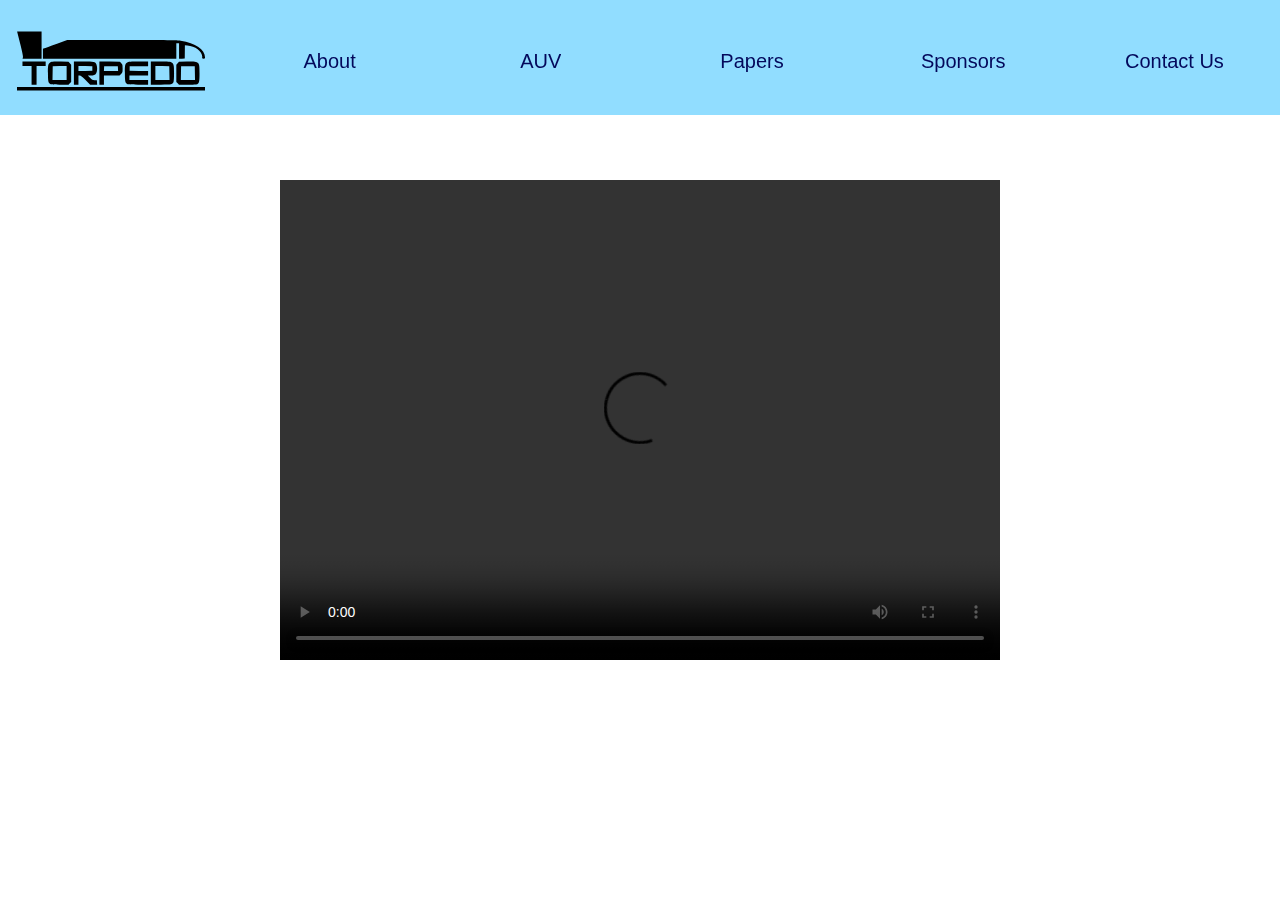
==== index.html @ 08b7a132 "change  about and Index" ====
<!DOCTYPE html>
<html>
  <head>
    <title>Index</title>
  <meta charset="utf-8">
  <meta name="viewport" content="width=device-width,initial-scale=1">
  <meta name="robots" content="index,follow">
  <meta name="generator" content="GrapesJS Studio">
  <meta property="og:title" content="Index"/>
  <link rel="icon" href="assets/16_favicon.svg"/>
  <link rel="stylesheet" href="./style.css">
  </head>
  <body id="ipe282" __nc=""><div class="gjs-grid-row" id="iodlis"><div class="gjs-grid-column" id="i6haic"><a href="./index.html" id="it5836" class="gjs-link-box"><img src="assets/logo_40px.svg" id="ipqhgh"/></a></div><div class="gjs-grid-column" id="imoyvg"><a href="" id="id1r0j" title="" class="gjs-link-box"><div id="iwjbx5">About</div></a></div><div class="gjs-grid-column" id="i0iiit"><a href="./auv.html" id="i99qyt" class="gjs-link-box"><div id="ipaa82">AUV</div></a></div><div class="gjs-grid-column" id="ifxx0d"><a href="./papers.html" class="gjs-link-box" id="i9inq2"><div id="i8zgj1">Papers</div></a></div><div class="gjs-grid-column" id="irrdm8"><a href="./sponsors.html" class="gjs-link-box" id="iqd61f"><div id="i5pr51">Sponsors</div></a></div><div class="gjs-grid-column" id="itcg8p"><a href="./contact-us.html" class="gjs-link-box" id="iwo6t9"><div id="i5ofdf">Contact Us</div></a></div></div><section class="gjs-section" id="id15qf"><div class="gjs-container" id="iqvbf6"><div class="gjs-grid-row" id="inlos2"><div class="gjs-grid-column"></div><div class="gjs-grid-column"><video allowfullscreen="allowfullscreen" id="i9uwoy" src="img/TORPEDO VIDEO 3.mp4" controls></video></div><div class="gjs-grid-column"></div></div></div></section></body>
</html>
---- style.css ----
* { box-sizing: border-box; } body {margin: 0;}.text-content{line-height:20px;}.text-main-content{line-height:30px;font-size:1.2rem;}.gjs-grid-column.feature-item{padding-top:15px;padding-right:15px;padding-bottom:15px;padding-left:15px;display:flex;flex-direction:column;gap:15px;min-width:30%;}.gjs-grid-column.testimonial-item{padding-top:15px;padding-right:15px;padding-bottom:15px;padding-left:15px;display:flex;flex-direction:column;gap:15px;min-width:45%;background-color:rgba(247, 247, 247, 0.23);border-top-left-radius:5px;border-top-right-radius:5px;border-bottom-right-radius:5px;border-bottom-left-radius:5px;align-items:flex-start;border-top-width:1px;border-right-width:1px;border-bottom-width:1px;border-left-width:1px;border-top-style:solid;border-right-style:solid;border-bottom-style:solid;border-left-style:solid;border-top-color:rgba(0, 0, 0, 0.06);border-right-color:rgba(0, 0, 0, 0.06);border-bottom-color:rgba(0, 0, 0, 0.06);border-left-color:rgba(0, 0, 0, 0.06);}.gjs-button{vertical-align:top;max-width:100%;display:inline-block;text-decoration:none;color:white;padding-right:15px;padding-bottom:10px;padding-left:15px;background-color:rgb(36, 99, 235);border-top-left-radius:5px;border-top-right-radius:5px;border-bottom-right-radius:5px;border-bottom-left-radius:5px;padding-top:10px;font-size:1.1rem;text-align:center;}.gjs-text-blue{color:rgb(36, 99, 235);}.gjs-link:hover{color:rgb(36, 99, 235);text-decoration:underline;}.gjs-icon.gjs-feature-icon{padding-top:10px;padding-right:10px;padding-bottom:10px;padding-left:10px;background-color:rgb(36, 99, 235);color:white;border-top-left-radius:10px;border-top-right-radius:10px;border-bottom-right-radius:10px;border-bottom-left-radius:10px;}.gjs-grid-column{flex:1 1 0%;padding:5px 0;}.gjs-grid-row{display:flex;justify-content:flex-start;align-items:stretch;flex-direction:row;min-height:auto;padding:10px 0;}#iwhbf{padding-top:0px;padding-right:0px;padding-bottom:2px;padding-left:0px;margin-top:0px;margin-right:0px;margin-bottom:5px;margin-left:0px;min-height:10px;}#igmvk{flex-basis:1%;padding-top:5px;padding-bottom:0px;margin-top:0px;margin-right:9px;margin-bottom:0px;margin-left:0px;padding-right:0px;padding-left:5px;}#ieeb7{padding-top:5px;padding-right:5px;padding-bottom:0px;padding-left:5px;flex-basis:1%;margin-top:0px;margin-right:0px;margin-bottom:0px;margin-left:0px;}#i3h0k{margin-top:6px;margin-right:0px;margin-bottom:0px;margin-left:0px;padding-top:2px;padding-right:0px;padding-bottom:2px;padding-left:0px;}#isrgq{padding-top:0px;padding-right:0px;padding-bottom:0px;padding-left:0px;margin-top:0px;margin-right:48px;margin-bottom:0px;margin-left:6px;}.gjs-link-box{color:inherit;display:inline-block;vertical-align:top;padding:10px;max-width:100%;text-decoration:none;}#i4rtt{display:block;max-height:100px;}#in8xi{display:block;}#idbat{padding-top:5px;padding-right:5px;padding-bottom:5px;padding-left:5px;flex-basis:1%;}#i27jw{display:block;}#it5t9{padding-top:5px;padding-right:5px;padding-bottom:5px;padding-left:5px;flex-basis:1%;}#ixjac{display:block;}#ik437{padding-top:10px;padding-right:10px;padding-bottom:10px;padding-left:10px;flex-basis:1%;}#id767{display:block;}#iae6f{padding-top:5px;padding-right:5px;padding-bottom:5px;padding-left:5px;flex-basis:1%;}#iruat{color:black;width:225px;height:48px;}#iznuw{padding:10px;font-family:Arial Black, Gadget, sans-serif;text-align:center;}#i8lxh{padding:10px;font-family:Arial Black, Gadget, sans-serif;text-align:center;}#iain5{padding:10px;font-family:Arial Black, Gadget, sans-serif;text-align:center;}#iz2bn{padding:10px;font-family:Arial Black, Gadget, sans-serif;text-align:center;}#i0zg4{padding:10px;font-family:Arial Black, Gadget, sans-serif;text-align:center;}#ip32n{width:1506px;min-height:13px;}#in767{flex-basis:1%;}#iyghq{background-image:url('https://source.unsplash.com/random/200x200/?profile,person,business');background-size:contain;background-position:center center;background-attachment:scroll;background-repeat:no-repeat;margin-top:0px;margin-right:112px;margin-bottom:0px;margin-left:0px;height:625px;padding-top:6px;padding-right:1500px;padding-bottom:0px;padding-left:0px;width:100px;}#it4ka{min-height:240px;}#im2tt{display:block;max-height:100px;}#i9a5j{font-weight:500;width:188px;height:62px;}#ibn4o{padding-top:15px;padding-right:17px;padding-bottom:14px;padding-left:15px;margin-top:0px;margin-right:0px;margin-bottom:0px;margin-left:0px;}#i0vfi{flex-basis:1%;padding-top:5px;padding-right:0px;padding-bottom:5px;padding-left:0px;margin-top:0px;margin-right:0px;margin-bottom:0px;margin-left:0px;text-align:center;}#im9el{font-family:Arial Black, Gadget, sans-serif;font-weight:500;font-size:20px;}#ihwk8{font-family:Arial Black, Gadget, sans-serif;text-align:center;padding-top:30px;padding-right:0px;padding-bottom:0px;padding-left:0px;background-color:rgba(0, 3, 88, 0.98);background-clip:text;-webkit-background-clip:text;-webkit-text-fill-color:transparent;}#ifjzl{text-align:center;font-family:Arial Black, Gadget, sans-serif;font-weight:500;font-size:20px;-webkit-background-clip:text;-webkit-text-fill-color:transparent;background-clip:text;background-color:rgba(0, 3, 88, 0.98);}#ie4yw{font-family:Arial Black, Gadget, sans-serif;text-align:center;}#idskt{text-align:center;padding-top:30px;padding-right:0px;padding-bottom:5px;padding-left:0px;}#ie0o8{text-align:center;font-family:Arial Black, Gadget, sans-serif;font-weight:500;font-size:20px;background-color:rgba(0, 3, 88, 0.98);-webkit-background-clip:text;-webkit-text-fill-color:transparent;background-clip:text;}#icqwk{font-family:Arial Black, Gadget, sans-serif;}#ib5lb{text-align:center;padding-top:30px;padding-right:0px;padding-bottom:5px;padding-left:0px;}#iqpqr{font-family:Arial Black, Gadget, sans-serif;font-weight:500;background-color:rgba(0, 3, 88, 0.98);-webkit-background-clip:text;-webkit-text-fill-color:transparent;background-clip:text;}#i9cta{text-align:center;font-family:Arial Black, Gadget, sans-serif;font-size:20px;}#ib0bb{text-align:center;padding-top:30px;padding-right:0px;padding-bottom:5px;padding-left:0px;}#ibvnj{font-weight:500;font-family:Arial Black, Gadget, sans-serif;font-size:20px;}#iawrz{font-family:Arial Black, Gadget, sans-serif;text-align:center;background-color:rgba(0, 3, 88, 0.98);-webkit-background-clip:text;-webkit-text-fill-color:transparent;background-clip:text;}#i21hz{text-align:center;padding-top:30px;padding-right:0px;padding-bottom:5px;padding-left:0px;}#iqy3x{min-height:10px;padding-top:10px;padding-right:0px;padding-bottom:0px;padding-left:0px;background-color:rgba(0, 176, 255, 0.43);}#izvnf{flex-basis:21%;padding-top:0px;padding-right:0px;padding-bottom:5px;padding-left:0px;margin-top:0px;margin-right:0px;margin-bottom:0px;margin-left:0px;}#ifywl{background-color:rgba(145, 190, 255, 0.53);min-height:10px;margin-top:0px;margin-right:0px;margin-bottom:0px;margin-left:0px;}#i3qb77{font-weight:500;width:188px;height:62px;}#iimtcn{padding-top:15px;padding-right:17px;padding-bottom:14px;padding-left:15px;margin-top:0px;margin-right:0px;margin-bottom:0px;margin-left:0px;}#iv4ol9{flex-basis:1%;padding-top:5px;padding-right:0px;padding-bottom:5px;padding-left:0px;margin-top:0px;margin-right:0px;margin-bottom:0px;margin-left:0px;}#iumuwd{font-family:Arial Black, Gadget, sans-serif;font-weight:500;font-size:20px;}#ihgbzf{font-family:Arial Black, Gadget, sans-serif;text-align:center;padding-top:30px;padding-right:0px;padding-bottom:0px;padding-left:0px;background-color:rgba(0, 3, 88, 0.98);background-clip:text;-webkit-background-clip:text;-webkit-text-fill-color:transparent;}#iraffi{text-align:center;font-family:Arial Black, Gadget, sans-serif;font-weight:500;font-size:20px;-webkit-background-clip:text;-webkit-text-fill-color:transparent;background-clip:text;background-color:rgba(0, 3, 88, 0.98);}#ichehe{font-family:Arial Black, Gadget, sans-serif;text-align:center;}#iby5ot{text-align:center;padding-top:30px;padding-right:0px;padding-bottom:5px;padding-left:0px;}#ihzs13{text-align:center;font-family:Arial Black, Gadget, sans-serif;font-weight:500;font-size:20px;background-color:rgba(0, 3, 88, 0.98);-webkit-background-clip:text;-webkit-text-fill-color:transparent;background-clip:text;}#ib7xo4{font-family:Arial Black, Gadget, sans-serif;}#i4h5cc{text-align:center;padding-top:30px;padding-right:0px;padding-bottom:5px;padding-left:0px;}#ij33o8{font-family:Arial Black, Gadget, sans-serif;font-weight:500;background-color:rgba(0, 3, 88, 0.98);-webkit-background-clip:text;-webkit-text-fill-color:transparent;background-clip:text;}#iygnpg{text-align:center;font-family:Arial Black, Gadget, sans-serif;font-size:20px;}#iqz8if{text-align:center;padding-top:30px;padding-right:0px;padding-bottom:5px;padding-left:0px;}#ismyum{font-weight:500;font-family:Arial Black, Gadget, sans-serif;font-size:20px;}#i4j3of{font-family:Arial Black, Gadget, sans-serif;text-align:center;background-color:rgba(0, 3, 88, 0.98);-webkit-background-clip:text;-webkit-text-fill-color:transparent;background-clip:text;}#itd46f{text-align:center;padding-top:30px;padding-right:0px;padding-bottom:5px;padding-left:0px;}#id0ral{min-height:10px;padding-top:10px;padding-right:0px;padding-bottom:0px;padding-left:0px;background-color:rgba(0, 176, 255, 0.43);}#i0lxij{flex-basis:21%;padding-top:0px;padding-right:0px;padding-bottom:5px;padding-left:0px;margin-top:0px;margin-right:0px;margin-bottom:0px;margin-left:0px;}#iwx0tf{background-color:rgba(145, 190, 255, 0.53);min-height:118px;padding-top:10px;padding-right:0px;padding-bottom:360px;padding-left:0px;}#i3s1gi{font-weight:500;width:188px;height:62px;}#i7ltwj{padding-top:15px;padding-right:17px;padding-bottom:14px;padding-left:15px;margin-top:0px;margin-right:0px;margin-bottom:0px;margin-left:0px;}#igknfz{flex-basis:1%;padding-top:5px;padding-right:0px;padding-bottom:5px;padding-left:0px;margin-top:0px;margin-right:0px;margin-bottom:0px;margin-left:0px;}#is9f4n{font-family:Arial Black, Gadget, sans-serif;font-weight:500;font-size:20px;}#i6qtjf{font-family:Arial Black, Gadget, sans-serif;text-align:center;padding-top:30px;padding-right:0px;padding-bottom:0px;padding-left:0px;background-color:rgba(0, 3, 88, 0.98);background-clip:text;-webkit-background-clip:text;-webkit-text-fill-color:transparent;}#itlkm9{text-align:center;font-family:Arial Black, Gadget, sans-serif;font-weight:500;font-size:20px;-webkit-background-clip:text;-webkit-text-fill-color:transparent;background-clip:text;background-color:rgba(0, 3, 88, 0.98);}#ixr2hw{font-family:Arial Black, Gadget, sans-serif;text-align:center;}#itn9ls{text-align:center;padding-top:30px;padding-right:0px;padding-bottom:5px;padding-left:0px;}#ikrkj1{text-align:center;font-family:Arial Black, Gadget, sans-serif;font-weight:500;font-size:20px;background-color:rgba(0, 3, 88, 0.98);-webkit-background-clip:text;-webkit-text-fill-color:transparent;background-clip:text;}#ijgz0f{font-family:Arial Black, Gadget, sans-serif;}#iqz9n3{text-align:center;padding-top:30px;padding-right:0px;padding-bottom:5px;padding-left:0px;}#iw1tkl{font-family:Arial Black, Gadget, sans-serif;font-weight:500;background-color:rgba(0, 3, 88, 0.98);-webkit-background-clip:text;-webkit-text-fill-color:transparent;background-clip:text;}#iokqn1{text-align:center;font-family:Arial Black, Gadget, sans-serif;font-size:20px;}#i1j7g5{text-align:center;padding-top:30px;padding-right:0px;padding-bottom:5px;padding-left:0px;}#i6p87i{font-weight:500;font-family:Arial Black, Gadget, sans-serif;font-size:20px;}#i3vvcx{font-family:Arial Black, Gadget, sans-serif;text-align:center;background-color:rgba(0, 3, 88, 0.98);-webkit-background-clip:text;-webkit-text-fill-color:transparent;background-clip:text;}#ikmkxu{text-align:center;padding-top:30px;padding-right:0px;padding-bottom:5px;padding-left:0px;}#igjil9{min-height:10px;padding-top:10px;padding-right:0px;padding-bottom:0px;padding-left:0px;background-color:rgba(0, 176, 255, 0.43);}#i64nlc{flex-basis:21%;padding-top:0px;padding-right:0px;padding-bottom:5px;padding-left:0px;margin-top:0px;margin-right:0px;margin-bottom:0px;margin-left:0px;}#ifnw34{background-color:rgba(145, 190, 255, 0.53);padding-top:10px;padding-right:0px;padding-bottom:395px;padding-left:0px;}#iltfaa{font-weight:500;width:188px;height:62px;}#iapy1o{padding-top:15px;padding-right:17px;padding-bottom:14px;padding-left:15px;margin-top:0px;margin-right:0px;margin-bottom:0px;margin-left:0px;}#iyrap4{flex-basis:1%;padding-top:5px;padding-right:0px;padding-bottom:5px;padding-left:0px;margin-top:0px;margin-right:0px;margin-bottom:0px;margin-left:0px;}#iwkihk{font-family:Arial Black, Gadget, sans-serif;font-weight:500;font-size:20px;}#it64q9{font-family:Arial Black, Gadget, sans-serif;text-align:center;padding-top:30px;padding-right:0px;padding-bottom:0px;padding-left:0px;background-color:rgba(0, 3, 88, 0.98);background-clip:text;-webkit-background-clip:text;-webkit-text-fill-color:transparent;}#igbliz{text-align:center;font-family:Arial Black, Gadget, sans-serif;font-weight:500;font-size:20px;-webkit-background-clip:text;-webkit-text-fill-color:transparent;background-clip:text;background-color:rgba(0, 3, 88, 0.98);}#ilovka{font-family:Arial Black, Gadget, sans-serif;text-align:center;}#if52md{text-align:center;padding-top:30px;padding-right:0px;padding-bottom:5px;padding-left:0px;}#isntle{text-align:center;font-family:Arial Black, Gadget, sans-serif;font-weight:500;font-size:20px;background-color:rgba(0, 3, 88, 0.98);-webkit-background-clip:text;-webkit-text-fill-color:transparent;background-clip:text;}#igd8ld{font-family:Arial Black, Gadget, sans-serif;}#i79isi{text-align:center;padding-top:30px;padding-right:0px;padding-bottom:5px;padding-left:0px;}#izh5i1{font-family:Arial Black, Gadget, sans-serif;font-weight:500;background-color:rgba(0, 3, 88, 0.98);-webkit-background-clip:text;-webkit-text-fill-color:transparent;background-clip:text;}#i12z3a{text-align:center;font-family:Arial Black, Gadget, sans-serif;font-size:20px;}#izd3t1{text-align:center;padding-top:30px;padding-right:0px;padding-bottom:5px;padding-left:0px;}#ilncmk{font-weight:500;font-family:Arial Black, Gadget, sans-serif;font-size:20px;}#i75rny{font-family:Arial Black, Gadget, sans-serif;text-align:center;background-color:rgba(0, 3, 88, 0.98);-webkit-background-clip:text;-webkit-text-fill-color:transparent;background-clip:text;}#imlmmj{text-align:center;padding-top:30px;padding-right:0px;padding-bottom:5px;padding-left:0px;}#i82joq{min-height:10px;padding-top:10px;padding-right:0px;padding-bottom:0px;padding-left:0px;background-color:rgba(0, 176, 255, 0.43);}#i2kdn7{flex-basis:21%;padding-top:0px;padding-right:0px;padding-bottom:5px;padding-left:0px;margin-top:0px;margin-right:0px;margin-bottom:0px;margin-left:0px;}#ipxzbx{background-color:rgba(145, 190, 255, 0.53);}.gjs-heading{margin:0;}#in908i{font-family:Arial Black, Gadget, sans-serif;font-size:40px;text-align:center;}#ipc092{font-family:Arial Black, Gadget, sans-serif;font-size:40px;}#irh03m{font-family:Arial Black, Gadget, sans-serif;font-size:40px;}#ity00l{font-family:Arial Black, Gadget, sans-serif;font-size:40px;}#if0mdl{padding:10px;font-family:Arial Black, Gadget, sans-serif;font-size:30px;text-align:center;}#ifdr42{flex-basis:99%;flex-grow:0;}#ib0dih{min-height:61px;padding-top:10px;padding-right:0px;padding-bottom:66px;padding-left:0px;}#imc6cg{flex-basis:99%;flex-grow:0;}#i1rlf8{min-height:61px;padding-top:10px;padding-right:0px;padding-bottom:66px;padding-left:0px;}#i0whl4{padding:10px;font-family:Arial Black, Gadget, sans-serif;font-size:30px;text-align:center;}.gjs-container{width:90%;margin:0 auto;max-width:1200px;}.gjs-section{display:flex;padding:50px 0;}#ig49cp{padding-top:50px;padding-right:0px;padding-bottom:50px;padding-left:0px;}#izar8u{min-height:387px;}#iw5ub7{line-height:1.38;margin-top:36px;margin-bottom:0px;margin-right:0px;margin-left:0px;}#icswg6{font-size:20px;font-family:Arial, sans-serif;background-color:transparent;font-variant-numeric:normal;font-variant-east-asian:normal;font-variant-alternates:normal;font-variant-position:normal;font-variant-emoji:normal;vertical-align:baseline;white-space-collapse:preserve;margin-top:0px;margin-right:0px;margin-bottom:0px;margin-left:0px;padding-top:0px;padding-right:0px;padding-bottom:0px;padding-left:0px;}#i7jkmj{min-height:18px;padding-top:0px;padding-right:0px;padding-bottom:10px;padding-left:0px;}#i9cbgg{padding-top:0px;padding-right:0px;padding-bottom:16px;padding-left:0px;margin-top:0px;margin-right:0px;margin-bottom:24px;margin-left:0px;}#idrs0u{min-height:10px;}#ipqhgh{font-weight:500;width:188px;height:62px;}#it5836{padding-top:15px;padding-right:17px;padding-bottom:14px;padding-left:15px;margin-top:0px;margin-right:0px;margin-bottom:0px;margin-left:0px;}#i6haic{flex-basis:1%;padding-top:5px;padding-right:0px;padding-bottom:5px;padding-left:0px;margin-top:0px;margin-right:0px;margin-bottom:0px;margin-left:0px;text-align:center;}#iwjbx5{font-family:Arial Black, Gadget, sans-serif;font-weight:500;font-size:20px;}#imoyvg{font-family:Arial Black, Gadget, sans-serif;text-align:center;padding-top:30px;padding-right:0px;padding-bottom:0px;padding-left:0px;background-color:rgba(0, 3, 88, 0.98);background-clip:text;-webkit-background-clip:text;-webkit-text-fill-color:transparent;}#ipaa82{text-align:center;font-family:Arial Black, Gadget, sans-serif;font-weight:500;font-size:20px;-webkit-background-clip:text;-webkit-text-fill-color:transparent;background-clip:text;background-color:rgba(0, 3, 88, 0.98);}#i99qyt{font-family:Arial Black, Gadget, sans-serif;text-align:center;}#i0iiit{text-align:center;padding-top:30px;padding-right:0px;padding-bottom:5px;padding-left:0px;}#i8zgj1{text-align:center;font-family:Arial Black, Gadget, sans-serif;font-weight:500;font-size:20px;background-color:rgba(0, 3, 88, 0.98);-webkit-background-clip:text;-webkit-text-fill-color:transparent;background-clip:text;}#i9inq2{font-family:Arial Black, Gadget, sans-serif;}#ifxx0d{text-align:center;padding-top:30px;padding-right:0px;padding-bottom:5px;padding-left:0px;}#i5pr51{font-family:Arial Black, Gadget, sans-serif;font-weight:500;background-color:rgba(0, 3, 88, 0.98);-webkit-background-clip:text;-webkit-text-fill-color:transparent;background-clip:text;}#iqd61f{text-align:center;font-family:Arial Black, Gadget, sans-serif;font-size:20px;}#irrdm8{text-align:center;padding-top:30px;padding-right:0px;padding-bottom:5px;padding-left:0px;}#i5ofdf{font-weight:500;font-family:Arial Black, Gadget, sans-serif;font-size:20px;}#iwo6t9{font-family:Arial Black, Gadget, sans-serif;text-align:center;background-color:rgba(0, 3, 88, 0.98);-webkit-background-clip:text;-webkit-text-fill-color:transparent;background-clip:text;}#itcg8p{text-align:center;padding-top:30px;padding-right:0px;padding-bottom:5px;padding-left:0px;}#iodlis{min-height:10px;padding-top:10px;padding-right:0px;padding-bottom:0px;padding-left:0px;background-color:rgba(0, 176, 255, 0.43);}#id15qf{padding-top:50px;padding-right:0px;padding-bottom:74px;padding-left:0px;}#inlos2{min-height:422px;}#i9uwoy{height:480px;width:720px;}#ipai1x{font-weight:500;width:188px;height:62px;}#i01byo{padding-top:15px;padding-right:17px;padding-bottom:14px;padding-left:15px;margin-top:0px;margin-right:0px;margin-bottom:0px;margin-left:0px;}#i4ih6d{flex-basis:1%;padding-top:5px;padding-right:0px;padding-bottom:5px;padding-left:0px;margin-top:0px;margin-right:0px;margin-bottom:0px;margin-left:0px;text-align:center;}#i6kok3{font-family:Arial Black, Gadget, sans-serif;font-weight:500;font-size:20px;}#ii4g3m{font-family:Arial Black, Gadget, sans-serif;text-align:center;padding-top:30px;padding-right:0px;padding-bottom:0px;padding-left:0px;background-color:rgba(0, 3, 88, 0.98);background-clip:text;-webkit-background-clip:text;-webkit-text-fill-color:transparent;}#izzw3d{text-align:center;font-family:Arial Black, Gadget, sans-serif;font-weight:500;font-size:20px;-webkit-background-clip:text;-webkit-text-fill-color:transparent;background-clip:text;background-color:rgba(0, 3, 88, 0.98);}#iixtks{font-family:Arial Black, Gadget, sans-serif;text-align:center;}#in08un{text-align:center;padding-top:30px;padding-right:0px;padding-bottom:5px;padding-left:0px;}#i1vwmx{text-align:center;font-family:Arial Black, Gadget, sans-serif;font-weight:500;font-size:20px;background-color:rgba(0, 3, 88, 0.98);-webkit-background-clip:text;-webkit-text-fill-color:transparent;background-clip:text;}#in7xoo{font-family:Arial Black, Gadget, sans-serif;}#ig0tpt{text-align:center;padding-top:30px;padding-right:0px;padding-bottom:5px;padding-left:0px;}#itudkq{font-family:Arial Black, Gadget, sans-serif;font-weight:500;background-color:rgba(0, 3, 88, 0.98);-webkit-background-clip:text;-webkit-text-fill-color:transparent;background-clip:text;}#imocq4{text-align:center;font-family:Arial Black, Gadget, sans-serif;font-size:20px;}#ijn94d{text-align:center;padding-top:30px;padding-right:0px;padding-bottom:5px;padding-left:0px;}#ihw3ie{font-weight:500;font-family:Arial Black, Gadget, sans-serif;font-size:20px;}#il0nrk{font-family:Arial Black, Gadget, sans-serif;text-align:center;background-color:rgba(0, 3, 88, 0.98);-webkit-background-clip:text;-webkit-text-fill-color:transparent;background-clip:text;}#inptju{text-align:center;padding-top:30px;padding-right:0px;padding-bottom:5px;padding-left:0px;}#i6hvcq{min-height:10px;padding-top:10px;padding-right:0px;padding-bottom:0px;padding-left:0px;background-color:rgba(0, 176, 255, 0.43);}#i36p49{font-family:Arial Black, Gadget, sans-serif;font-size:40px;text-align:center;}#ilzedh{flex-basis:21%;padding-top:0px;padding-right:0px;padding-bottom:5px;padding-left:0px;margin-top:0px;margin-right:0px;margin-bottom:0px;margin-left:0px;}#i37jnj{background-color:rgba(145, 190, 255, 0.53);min-height:10px;margin-top:0px;margin-right:0px;margin-bottom:0px;margin-left:0px;}#i7eo08{padding-top:0px;padding-right:0px;padding-bottom:50px;padding-left:0px;}#io3ycg{min-height:403px;}.gjs-divider{height:3px;width:100%;margin:10px;background-color:rgba(0, 0, 0, 0.05);}#i4yz75{font-family:Arial Black, Gadget, sans-serif;text-align:center;font-size:30px;}#i4daor{color:black;width:656px;height:327px;}#imv11k{background-color:rgba(145, 190, 255, 0.53);}#iw7c9j{min-height:269px;}#i7qlgp{padding:10px;font-family:Arial Black, Gadget, sans-serif;font-size:20px;}#i4dq7x{line-height:1.38;margin-top:0pt;margin-bottom:0pt;}#i86a2i{font-size:11pt;font-family:Arial, sans-serif;background-color:transparent;font-weight:700;font-variant-numeric:normal;font-variant-east-asian:normal;font-variant-alternates:normal;font-variant-position:normal;font-variant-emoji:normal;vertical-align:baseline;white-space-collapse:preserve;}#iiu48l{line-height:1.38;margin-top:0pt;margin-bottom:0pt;}#i7s7dx{font-size:11pt;font-family:Arial, sans-serif;background-color:transparent;font-variant-numeric:normal;font-variant-east-asian:normal;font-variant-alternates:normal;font-variant-position:normal;font-variant-emoji:normal;vertical-align:baseline;white-space-collapse:preserve;}#iiv49h{line-height:1.38;margin-top:0pt;margin-bottom:0pt;}#ixwbdg{font-size:11pt;font-family:Arial, sans-serif;background-color:transparent;font-variant-numeric:normal;font-variant-east-asian:normal;font-variant-alternates:normal;font-variant-position:normal;font-variant-emoji:normal;vertical-align:baseline;white-space-collapse:preserve;}#inh69f{line-height:1.38;margin-top:0pt;margin-bottom:0pt;}#ickucw{font-size:11pt;font-family:Arial, sans-serif;background-color:transparent;font-variant-numeric:normal;font-variant-east-asian:normal;font-variant-alternates:normal;font-variant-position:normal;font-variant-emoji:normal;vertical-align:baseline;white-space-collapse:preserve;}#ihwmfc{line-height:1.38;margin-top:0pt;margin-bottom:0pt;}#int5nw{font-size:11pt;font-family:Arial, sans-serif;background-color:transparent;font-weight:700;font-variant-numeric:normal;font-variant-east-asian:normal;font-variant-alternates:normal;font-variant-position:normal;font-variant-emoji:normal;vertical-align:baseline;white-space-collapse:preserve;}#ivwjuy{line-height:1.38;margin-top:0pt;margin-bottom:0pt;}#iw499e{font-size:11pt;font-family:Arial, sans-serif;background-color:transparent;font-variant-numeric:normal;font-variant-east-asian:normal;font-variant-alternates:normal;font-variant-position:normal;font-variant-emoji:normal;vertical-align:baseline;white-space-collapse:preserve;}#ix618j{line-height:1.38;margin-top:0pt;margin-bottom:0pt;}#icopb6{font-size:11pt;font-family:Arial, sans-serif;background-color:transparent;font-weight:700;font-variant-numeric:normal;font-variant-east-asian:normal;font-variant-alternates:normal;font-variant-position:normal;font-variant-emoji:normal;vertical-align:baseline;white-space-collapse:preserve;}#i3gz7e{line-height:1.38;margin-top:0pt;margin-bottom:0pt;}#i62rdf{font-size:11pt;font-family:Arial, sans-serif;background-color:transparent;font-variant-numeric:normal;font-variant-east-asian:normal;font-variant-alternates:normal;font-variant-position:normal;font-variant-emoji:normal;vertical-align:baseline;white-space-collapse:preserve;}#inqnh4{line-height:1.38;margin-top:0pt;margin-bottom:0pt;}#iw0qrg{font-size:11pt;font-family:Arial, sans-serif;background-color:transparent;font-weight:700;font-variant-numeric:normal;font-variant-east-asian:normal;font-variant-alternates:normal;font-variant-position:normal;font-variant-emoji:normal;vertical-align:baseline;white-space-collapse:preserve;}#i4qlf8{line-height:1.38;margin-top:0pt;margin-bottom:0pt;}#iq3tr7{font-size:11pt;font-family:Arial, sans-serif;background-color:transparent;font-variant-numeric:normal;font-variant-east-asian:normal;font-variant-alternates:normal;font-variant-position:normal;font-variant-emoji:normal;vertical-align:baseline;white-space-collapse:preserve;}#isvrul{font-size:11pt;font-family:Arial, sans-serif;background-color:transparent;font-variant-numeric:normal;font-variant-east-asian:normal;font-variant-alternates:normal;font-variant-position:normal;font-variant-emoji:normal;vertical-align:baseline;white-space-collapse:preserve;}#i5aqqy{padding:10px;font-family:Arial Black, Gadget, sans-serif;font-size:20px;}#ixmygu{line-height:1.38;margin-top:0pt;margin-bottom:0pt;}#im0fcs{font-size:11pt;font-family:Arial, sans-serif;background-color:transparent;font-weight:700;font-variant-numeric:normal;font-variant-east-asian:normal;font-variant-alternates:normal;font-variant-position:normal;font-variant-emoji:normal;vertical-align:baseline;white-space-collapse:preserve;}#ivkqj9{line-height:1.38;margin-top:0pt;margin-bottom:0pt;}#ifcgec{font-size:11pt;font-family:Arial, sans-serif;background-color:transparent;font-variant-numeric:normal;font-variant-east-asian:normal;font-variant-alternates:normal;font-variant-position:normal;font-variant-emoji:normal;vertical-align:baseline;white-space-collapse:preserve;}#ihg6qm{line-height:1.38;margin-top:0pt;margin-bottom:0pt;}#is2n2u{font-size:11pt;font-family:Arial, sans-serif;background-color:transparent;font-variant-numeric:normal;font-variant-east-asian:normal;font-variant-alternates:normal;font-variant-position:normal;font-variant-emoji:normal;vertical-align:baseline;white-space-collapse:preserve;}#i2emth{line-height:1.38;margin-top:0pt;margin-bottom:0pt;}#ij44n2{font-size:11pt;font-family:Arial, sans-serif;background-color:transparent;font-weight:700;font-variant-numeric:normal;font-variant-east-asian:normal;font-variant-alternates:normal;font-variant-position:normal;font-variant-emoji:normal;vertical-align:baseline;white-space-collapse:preserve;}#ik6mxg{line-height:1.38;margin-top:0pt;margin-bottom:0pt;}#ic7a3h{font-size:11pt;font-family:Arial, sans-serif;background-color:transparent;font-variant-numeric:normal;font-variant-east-asian:normal;font-variant-alternates:normal;font-variant-position:normal;font-variant-emoji:normal;vertical-align:baseline;white-space-collapse:preserve;}@media (max-width: 992px){.gjs-grid-row{flex-direction:column;}#i9a5j{width:209px;height:68px;}#i0vfi{text-align:center;}#ifjzl{-webkit-background-clip:text;-webkit-text-fill-color:transparent;text-align:left;}#ipqhgh{width:209px;height:68px;}#i6haic{text-align:center;}#ipaa82{-webkit-background-clip:text;-webkit-text-fill-color:transparent;text-align:left;}#iv4ol9{text-align:center;}#igknfz{text-align:center;}#iyrap4{text-align:center;}#ipai1x{width:209px;height:68px;}#i4ih6d{text-align:center;}#izzw3d{-webkit-background-clip:text;-webkit-text-fill-color:transparent;text-align:left;}#i4daor{width:680px;height:340px;}}
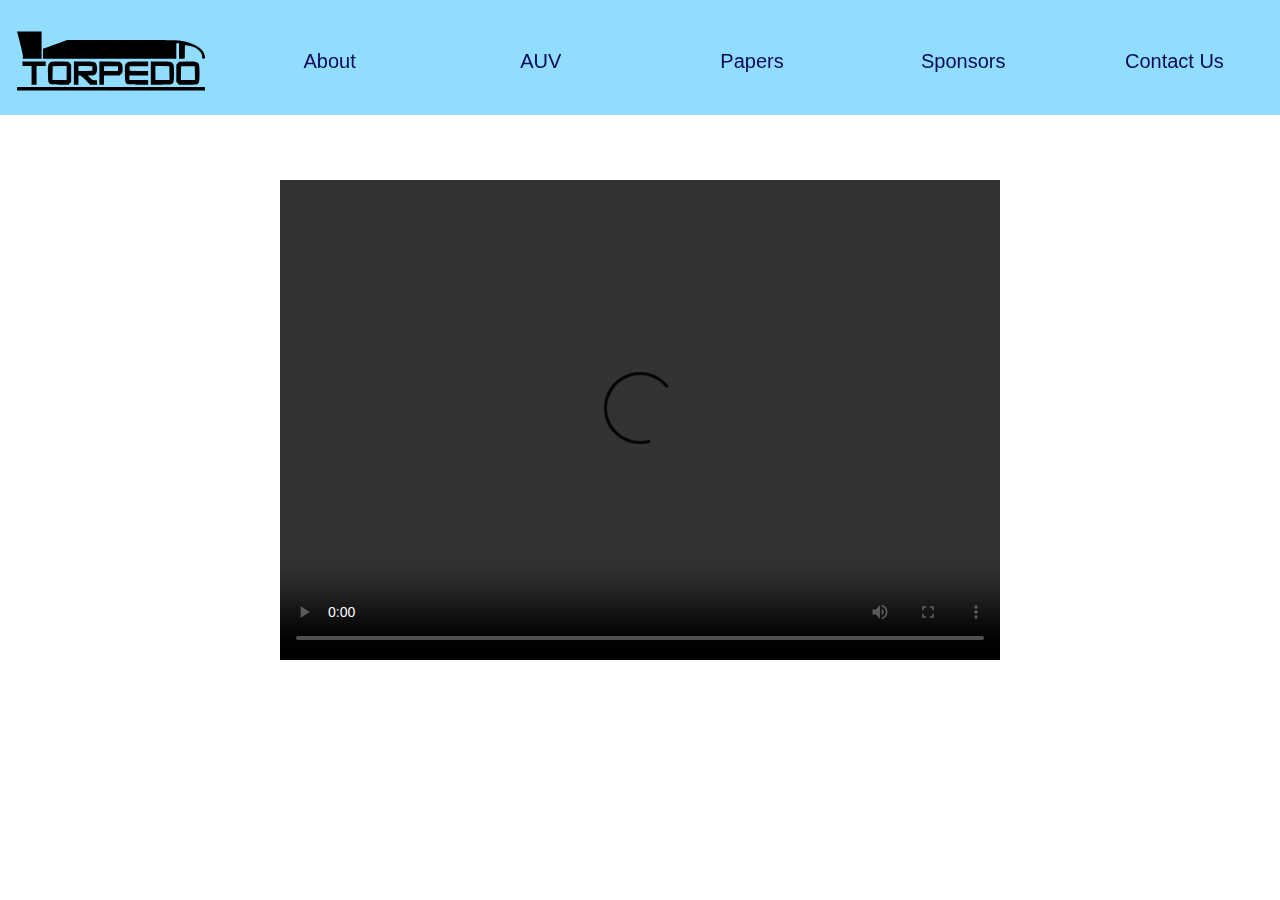
==== commit 2097cdcc: "change in index and about page" ====
--- a/index.html
+++ b/index.html
@@ -10,5 +10,5 @@
   <link rel="icon" href="assets/16_favicon.svg"/>
   <link rel="stylesheet" href="./style.css">
   </head>
-  <body id="ipe282" __nc=""><div class="gjs-grid-row" id="iodlis"><div class="gjs-grid-column" id="i6haic"><a href="./index.html" id="it5836" class="gjs-link-box"><img src="assets/logo_40px.svg" id="ipqhgh"/></a></div><div class="gjs-grid-column" id="imoyvg"><a href="" id="id1r0j" title="" class="gjs-link-box"><div id="iwjbx5">About</div></a></div><div class="gjs-grid-column" id="i0iiit"><a href="./auv.html" id="i99qyt" class="gjs-link-box"><div id="ipaa82">AUV</div></a></div><div class="gjs-grid-column" id="ifxx0d"><a href="./papers.html" class="gjs-link-box" id="i9inq2"><div id="i8zgj1">Papers</div></a></div><div class="gjs-grid-column" id="irrdm8"><a href="./sponsors.html" class="gjs-link-box" id="iqd61f"><div id="i5pr51">Sponsors</div></a></div><div class="gjs-grid-column" id="itcg8p"><a href="./contact-us.html" class="gjs-link-box" id="iwo6t9"><div id="i5ofdf">Contact Us</div></a></div></div><section class="gjs-section" id="id15qf"><div class="gjs-container" id="iqvbf6"><div class="gjs-grid-row" id="inlos2"><div class="gjs-grid-column"></div><div class="gjs-grid-column"><video allowfullscreen="allowfullscreen" id="i9uwoy" src="img/TORPEDO VIDEO 3.mp4" controls></video></div><div class="gjs-grid-column"></div></div></div></section></body>
+  <body id="ipe282" __nc=""><div class="gjs-grid-row" id="iodlis"><div class="gjs-grid-column" id="i6haic"><a href="./index.html" id="it5836" class="gjs-link-box"><img src="assets/logo_40px.svg" id="ipqhgh"/></a></div><div class="gjs-grid-column" id="imoyvg"><a href="./index.html" id="id1r0j" title="" class="gjs-link-box"><div id="iwjbx5">About</div></a></div><div class="gjs-grid-column" id="i0iiit"><a href="./auv.html" id="i99qyt" class="gjs-link-box"><div id="ipaa82">AUV</div></a></div><div class="gjs-grid-column" id="ifxx0d"><a href="./papers.html" class="gjs-link-box" id="i9inq2"><div id="i8zgj1">Papers</div></a></div><div class="gjs-grid-column" id="irrdm8"><a href="./sponsors.html" class="gjs-link-box" id="iqd61f"><div id="i5pr51">Sponsors</div></a></div><div class="gjs-grid-column" id="itcg8p"><a href="./contact-us.html" class="gjs-link-box" id="iwo6t9"><div id="i5ofdf">Contact Us</div></a></div></div><section class="gjs-section" id="id15qf"><div class="gjs-container" id="iqvbf6"><div class="gjs-grid-row" id="inlos2"><div class="gjs-grid-column"></div><div class="gjs-grid-column"><video allowfullscreen="allowfullscreen" id="i9uwoy" src="img/TORPEDO VIDEO 3.mp4" controls></video></div><div class="gjs-grid-column"></div></div></div></section></body>
 </html>
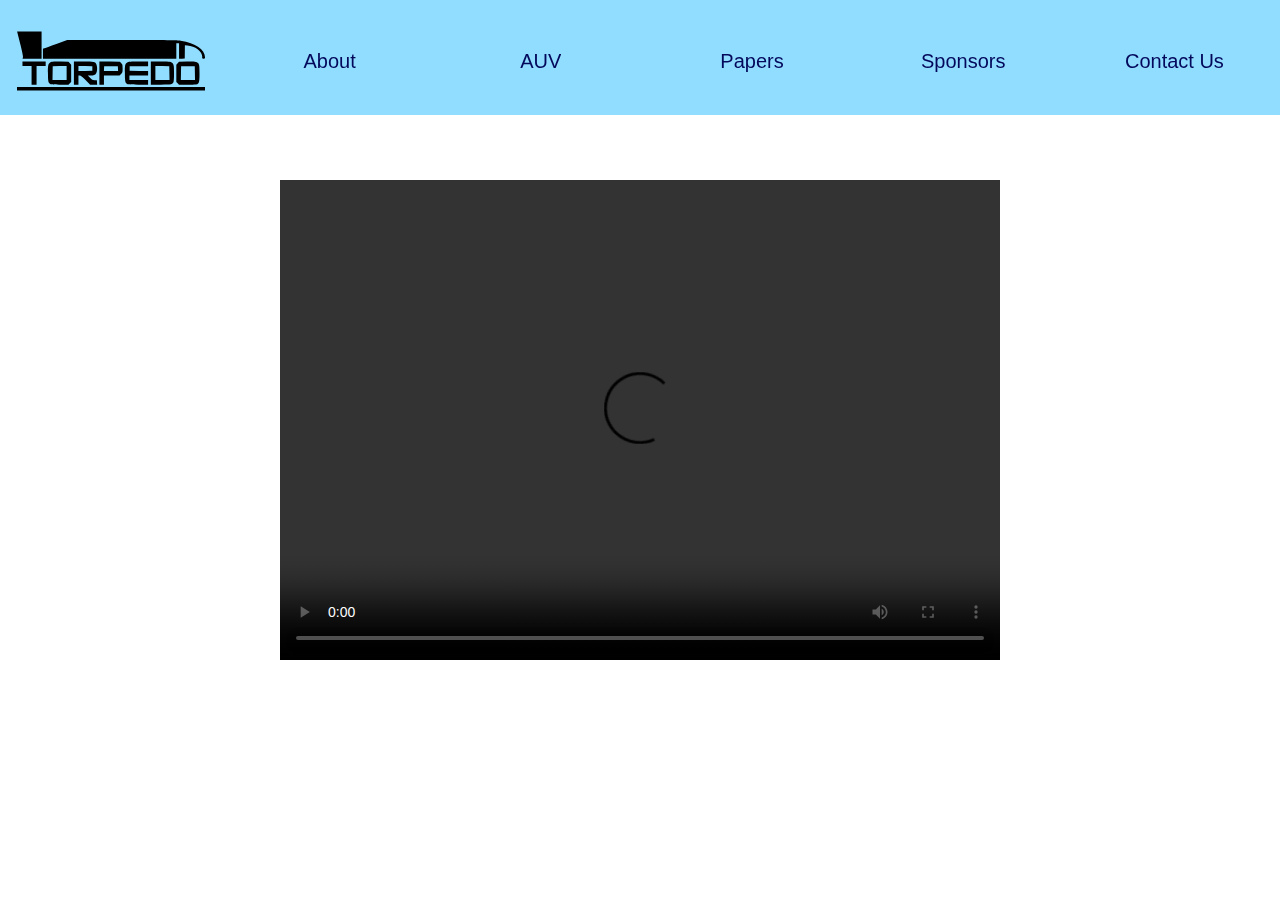
==== commit 909fadb9: "new about" ====
--- a/index.html
+++ b/index.html
@@ -10,5 +10,5 @@
   <link rel="icon" href="assets/16_favicon.svg"/>
   <link rel="stylesheet" href="./style.css">
   </head>
-  <body id="ipe282" __nc=""><div class="gjs-grid-row" id="iodlis"><div class="gjs-grid-column" id="i6haic"><a href="./index.html" id="it5836" class="gjs-link-box"><img src="assets/logo_40px.svg" id="ipqhgh"/></a></div><div class="gjs-grid-column" id="imoyvg"><a href="./index.html" id="id1r0j" title="" class="gjs-link-box"><div id="iwjbx5">About</div></a></div><div class="gjs-grid-column" id="i0iiit"><a href="./auv.html" id="i99qyt" class="gjs-link-box"><div id="ipaa82">AUV</div></a></div><div class="gjs-grid-column" id="ifxx0d"><a href="./papers.html" class="gjs-link-box" id="i9inq2"><div id="i8zgj1">Papers</div></a></div><div class="gjs-grid-column" id="irrdm8"><a href="./sponsors.html" class="gjs-link-box" id="iqd61f"><div id="i5pr51">Sponsors</div></a></div><div class="gjs-grid-column" id="itcg8p"><a href="./contact-us.html" class="gjs-link-box" id="iwo6t9"><div id="i5ofdf">Contact Us</div></a></div></div><section class="gjs-section" id="id15qf"><div class="gjs-container" id="iqvbf6"><div class="gjs-grid-row" id="inlos2"><div class="gjs-grid-column"></div><div class="gjs-grid-column"><video allowfullscreen="allowfullscreen" id="i9uwoy" src="img/TORPEDO VIDEO 3.mp4" controls></video></div><div class="gjs-grid-column"></div></div></div></section></body>
+  <body id="ipe282" __nc=""><div class="gjs-grid-row" id="iodlis"><div class="gjs-grid-column" id="i6haic"><a href="./index.html" id="it5836" class="gjs-link-box"><img src="assets/logo_40px.svg" id="ipqhgh"/></a></div><div class="gjs-grid-column" id="imoyvg"><a href="./about.html" id="id1r0j" title="" class="gjs-link-box"><div id="iwjbx5">About</div></a></div><div class="gjs-grid-column" id="i0iiit"><a href="./auv.html" id="i99qyt" class="gjs-link-box"><div id="ipaa82">AUV</div></a></div><div class="gjs-grid-column" id="ifxx0d"><a href="./papers.html" class="gjs-link-box" id="i9inq2"><div id="i8zgj1">Papers</div></a></div><div class="gjs-grid-column" id="irrdm8"><a href="./sponsors.html" class="gjs-link-box" id="iqd61f"><div id="i5pr51">Sponsors</div></a></div><div class="gjs-grid-column" id="itcg8p"><a href="./contact-us.html" class="gjs-link-box" id="iwo6t9"><div id="i5ofdf">Contact Us</div></a></div></div><section class="gjs-section" id="id15qf"><div class="gjs-container" id="iqvbf6"><div class="gjs-grid-row" id="inlos2"><div class="gjs-grid-column"></div><div class="gjs-grid-column"><video allowfullscreen="allowfullscreen" id="i9uwoy" src="img/TORPEDO VIDEO 3.mp4" controls></video></div><div class="gjs-grid-column"></div></div></div></section></body>
 </html>
--- a/style.css
+++ b/style.css
@@ -1 +1 @@
-* { box-sizing: border-box; } body {margin: 0;}.text-content{line-height:20px;}.text-main-content{line-height:30px;font-size:1.2rem;}.gjs-grid-column.feature-item{padding-top:15px;padding-right:15px;padding-bottom:15px;padding-left:15px;display:flex;flex-direction:column;gap:15px;min-width:30%;}.gjs-grid-column.testimonial-item{padding-top:15px;padding-right:15px;padding-bottom:15px;padding-left:15px;display:flex;flex-direction:column;gap:15px;min-width:45%;background-color:rgba(247, 247, 247, 0.23);border-top-left-radius:5px;border-top-right-radius:5px;border-bottom-right-radius:5px;border-bottom-left-radius:5px;align-items:flex-start;border-top-width:1px;border-right-width:1px;border-bottom-width:1px;border-left-width:1px;border-top-style:solid;border-right-style:solid;border-bottom-style:solid;border-left-style:solid;border-top-color:rgba(0, 0, 0, 0.06);border-right-color:rgba(0, 0, 0, 0.06);border-bottom-color:rgba(0, 0, 0, 0.06);border-left-color:rgba(0, 0, 0, 0.06);}.gjs-button{vertical-align:top;max-width:100%;display:inline-block;text-decoration:none;color:white;padding-right:15px;padding-bottom:10px;padding-left:15px;background-color:rgb(36, 99, 235);border-top-left-radius:5px;border-top-right-radius:5px;border-bottom-right-radius:5px;border-bottom-left-radius:5px;padding-top:10px;font-size:1.1rem;text-align:center;}.gjs-text-blue{color:rgb(36, 99, 235);}.gjs-link:hover{color:rgb(36, 99, 235);text-decoration:underline;}.gjs-icon.gjs-feature-icon{padding-top:10px;padding-right:10px;padding-bottom:10px;padding-left:10px;background-color:rgb(36, 99, 235);color:white;border-top-left-radius:10px;border-top-right-radius:10px;border-bottom-right-radius:10px;border-bottom-left-radius:10px;}.gjs-grid-column{flex:1 1 0%;padding:5px 0;}.gjs-grid-row{display:flex;justify-content:flex-start;align-items:stretch;flex-direction:row;min-height:auto;padding:10px 0;}#iwhbf{padding-top:0px;padding-right:0px;padding-bottom:2px;padding-left:0px;margin-top:0px;margin-right:0px;margin-bottom:5px;margin-left:0px;min-height:10px;}#igmvk{flex-basis:1%;padding-top:5px;padding-bottom:0px;margin-top:0px;margin-right:9px;margin-bottom:0px;margin-left:0px;padding-right:0px;padding-left:5px;}#ieeb7{padding-top:5px;padding-right:5px;padding-bottom:0px;padding-left:5px;flex-basis:1%;margin-top:0px;margin-right:0px;margin-bottom:0px;margin-left:0px;}#i3h0k{margin-top:6px;margin-right:0px;margin-bottom:0px;margin-left:0px;padding-top:2px;padding-right:0px;padding-bottom:2px;padding-left:0px;}#isrgq{padding-top:0px;padding-right:0px;padding-bottom:0px;padding-left:0px;margin-top:0px;margin-right:48px;margin-bottom:0px;margin-left:6px;}.gjs-link-box{color:inherit;display:inline-block;vertical-align:top;padding:10px;max-width:100%;text-decoration:none;}#i4rtt{display:block;max-height:100px;}#in8xi{display:block;}#idbat{padding-top:5px;padding-right:5px;padding-bottom:5px;padding-left:5px;flex-basis:1%;}#i27jw{display:block;}#it5t9{padding-top:5px;padding-right:5px;padding-bottom:5px;padding-left:5px;flex-basis:1%;}#ixjac{display:block;}#ik437{padding-top:10px;padding-right:10px;padding-bottom:10px;padding-left:10px;flex-basis:1%;}#id767{display:block;}#iae6f{padding-top:5px;padding-right:5px;padding-bottom:5px;padding-left:5px;flex-basis:1%;}#iruat{color:black;width:225px;height:48px;}#iznuw{padding:10px;font-family:Arial Black, Gadget, sans-serif;text-align:center;}#i8lxh{padding:10px;font-family:Arial Black, Gadget, sans-serif;text-align:center;}#iain5{padding:10px;font-family:Arial Black, Gadget, sans-serif;text-align:center;}#iz2bn{padding:10px;font-family:Arial Black, Gadget, sans-serif;text-align:center;}#i0zg4{padding:10px;font-family:Arial Black, Gadget, sans-serif;text-align:center;}#ip32n{width:1506px;min-height:13px;}#in767{flex-basis:1%;}#iyghq{background-image:url('https://source.unsplash.com/random/200x200/?profile,person,business');background-size:contain;background-position:center center;background-attachment:scroll;background-repeat:no-repeat;margin-top:0px;margin-right:112px;margin-bottom:0px;margin-left:0px;height:625px;padding-top:6px;padding-right:1500px;padding-bottom:0px;padding-left:0px;width:100px;}#it4ka{min-height:240px;}#im2tt{display:block;max-height:100px;}#i9a5j{font-weight:500;width:188px;height:62px;}#ibn4o{padding-top:15px;padding-right:17px;padding-bottom:14px;padding-left:15px;margin-top:0px;margin-right:0px;margin-bottom:0px;margin-left:0px;}#i0vfi{flex-basis:1%;padding-top:5px;padding-right:0px;padding-bottom:5px;padding-left:0px;margin-top:0px;margin-right:0px;margin-bottom:0px;margin-left:0px;text-align:center;}#im9el{font-family:Arial Black, Gadget, sans-serif;font-weight:500;font-size:20px;}#ihwk8{font-family:Arial Black, Gadget, sans-serif;text-align:center;padding-top:30px;padding-right:0px;padding-bottom:0px;padding-left:0px;background-color:rgba(0, 3, 88, 0.98);background-clip:text;-webkit-background-clip:text;-webkit-text-fill-color:transparent;}#ifjzl{text-align:center;font-family:Arial Black, Gadget, sans-serif;font-weight:500;font-size:20px;-webkit-background-clip:text;-webkit-text-fill-color:transparent;background-clip:text;background-color:rgba(0, 3, 88, 0.98);}#ie4yw{font-family:Arial Black, Gadget, sans-serif;text-align:center;}#idskt{text-align:center;padding-top:30px;padding-right:0px;padding-bottom:5px;padding-left:0px;}#ie0o8{text-align:center;font-family:Arial Black, Gadget, sans-serif;font-weight:500;font-size:20px;background-color:rgba(0, 3, 88, 0.98);-webkit-background-clip:text;-webkit-text-fill-color:transparent;background-clip:text;}#icqwk{font-family:Arial Black, Gadget, sans-serif;}#ib5lb{text-align:center;padding-top:30px;padding-right:0px;padding-bottom:5px;padding-left:0px;}#iqpqr{font-family:Arial Black, Gadget, sans-serif;font-weight:500;background-color:rgba(0, 3, 88, 0.98);-webkit-background-clip:text;-webkit-text-fill-color:transparent;background-clip:text;}#i9cta{text-align:center;font-family:Arial Black, Gadget, sans-serif;font-size:20px;}#ib0bb{text-align:center;padding-top:30px;padding-right:0px;padding-bottom:5px;padding-left:0px;}#ibvnj{font-weight:500;font-family:Arial Black, Gadget, sans-serif;font-size:20px;}#iawrz{font-family:Arial Black, Gadget, sans-serif;text-align:center;background-color:rgba(0, 3, 88, 0.98);-webkit-background-clip:text;-webkit-text-fill-color:transparent;background-clip:text;}#i21hz{text-align:center;padding-top:30px;padding-right:0px;padding-bottom:5px;padding-left:0px;}#iqy3x{min-height:10px;padding-top:10px;padding-right:0px;padding-bottom:0px;padding-left:0px;background-color:rgba(0, 176, 255, 0.43);}#izvnf{flex-basis:21%;padding-top:0px;padding-right:0px;padding-bottom:5px;padding-left:0px;margin-top:0px;margin-right:0px;margin-bottom:0px;margin-left:0px;}#ifywl{background-color:rgba(145, 190, 255, 0.53);min-height:10px;margin-top:0px;margin-right:0px;margin-bottom:0px;margin-left:0px;}#i3qb77{font-weight:500;width:188px;height:62px;}#iimtcn{padding-top:15px;padding-right:17px;padding-bottom:14px;padding-left:15px;margin-top:0px;margin-right:0px;margin-bottom:0px;margin-left:0px;}#iv4ol9{flex-basis:1%;padding-top:5px;padding-right:0px;padding-bottom:5px;padding-left:0px;margin-top:0px;margin-right:0px;margin-bottom:0px;margin-left:0px;}#iumuwd{font-family:Arial Black, Gadget, sans-serif;font-weight:500;font-size:20px;}#ihgbzf{font-family:Arial Black, Gadget, sans-serif;text-align:center;padding-top:30px;padding-right:0px;padding-bottom:0px;padding-left:0px;background-color:rgba(0, 3, 88, 0.98);background-clip:text;-webkit-background-clip:text;-webkit-text-fill-color:transparent;}#iraffi{text-align:center;font-family:Arial Black, Gadget, sans-serif;font-weight:500;font-size:20px;-webkit-background-clip:text;-webkit-text-fill-color:transparent;background-clip:text;background-color:rgba(0, 3, 88, 0.98);}#ichehe{font-family:Arial Black, Gadget, sans-serif;text-align:center;}#iby5ot{text-align:center;padding-top:30px;padding-right:0px;padding-bottom:5px;padding-left:0px;}#ihzs13{text-align:center;font-family:Arial Black, Gadget, sans-serif;font-weight:500;font-size:20px;background-color:rgba(0, 3, 88, 0.98);-webkit-background-clip:text;-webkit-text-fill-color:transparent;background-clip:text;}#ib7xo4{font-family:Arial Black, Gadget, sans-serif;}#i4h5cc{text-align:center;padding-top:30px;padding-right:0px;padding-bottom:5px;padding-left:0px;}#ij33o8{font-family:Arial Black, Gadget, sans-serif;font-weight:500;background-color:rgba(0, 3, 88, 0.98);-webkit-background-clip:text;-webkit-text-fill-color:transparent;background-clip:text;}#iygnpg{text-align:center;font-family:Arial Black, Gadget, sans-serif;font-size:20px;}#iqz8if{text-align:center;padding-top:30px;padding-right:0px;padding-bottom:5px;padding-left:0px;}#ismyum{font-weight:500;font-family:Arial Black, Gadget, sans-serif;font-size:20px;}#i4j3of{font-family:Arial Black, Gadget, sans-serif;text-align:center;background-color:rgba(0, 3, 88, 0.98);-webkit-background-clip:text;-webkit-text-fill-color:transparent;background-clip:text;}#itd46f{text-align:center;padding-top:30px;padding-right:0px;padding-bottom:5px;padding-left:0px;}#id0ral{min-height:10px;padding-top:10px;padding-right:0px;padding-bottom:0px;padding-left:0px;background-color:rgba(0, 176, 255, 0.43);}#i0lxij{flex-basis:21%;padding-top:0px;padding-right:0px;padding-bottom:5px;padding-left:0px;margin-top:0px;margin-right:0px;margin-bottom:0px;margin-left:0px;}#iwx0tf{background-color:rgba(145, 190, 255, 0.53);min-height:118px;padding-top:10px;padding-right:0px;padding-bottom:360px;padding-left:0px;}#i3s1gi{font-weight:500;width:188px;height:62px;}#i7ltwj{padding-top:15px;padding-right:17px;padding-bottom:14px;padding-left:15px;margin-top:0px;margin-right:0px;margin-bottom:0px;margin-left:0px;}#igknfz{flex-basis:1%;padding-top:5px;padding-right:0px;padding-bottom:5px;padding-left:0px;margin-top:0px;margin-right:0px;margin-bottom:0px;margin-left:0px;}#is9f4n{font-family:Arial Black, Gadget, sans-serif;font-weight:500;font-size:20px;}#i6qtjf{font-family:Arial Black, Gadget, sans-serif;text-align:center;padding-top:30px;padding-right:0px;padding-bottom:0px;padding-left:0px;background-color:rgba(0, 3, 88, 0.98);background-clip:text;-webkit-background-clip:text;-webkit-text-fill-color:transparent;}#itlkm9{text-align:center;font-family:Arial Black, Gadget, sans-serif;font-weight:500;font-size:20px;-webkit-background-clip:text;-webkit-text-fill-color:transparent;background-clip:text;background-color:rgba(0, 3, 88, 0.98);}#ixr2hw{font-family:Arial Black, Gadget, sans-serif;text-align:center;}#itn9ls{text-align:center;padding-top:30px;padding-right:0px;padding-bottom:5px;padding-left:0px;}#ikrkj1{text-align:center;font-family:Arial Black, Gadget, sans-serif;font-weight:500;font-size:20px;background-color:rgba(0, 3, 88, 0.98);-webkit-background-clip:text;-webkit-text-fill-color:transparent;background-clip:text;}#ijgz0f{font-family:Arial Black, Gadget, sans-serif;}#iqz9n3{text-align:center;padding-top:30px;padding-right:0px;padding-bottom:5px;padding-left:0px;}#iw1tkl{font-family:Arial Black, Gadget, sans-serif;font-weight:500;background-color:rgba(0, 3, 88, 0.98);-webkit-background-clip:text;-webkit-text-fill-color:transparent;background-clip:text;}#iokqn1{text-align:center;font-family:Arial Black, Gadget, sans-serif;font-size:20px;}#i1j7g5{text-align:center;padding-top:30px;padding-right:0px;padding-bottom:5px;padding-left:0px;}#i6p87i{font-weight:500;font-family:Arial Black, Gadget, sans-serif;font-size:20px;}#i3vvcx{font-family:Arial Black, Gadget, sans-serif;text-align:center;background-color:rgba(0, 3, 88, 0.98);-webkit-background-clip:text;-webkit-text-fill-color:transparent;background-clip:text;}#ikmkxu{text-align:center;padding-top:30px;padding-right:0px;padding-bottom:5px;padding-left:0px;}#igjil9{min-height:10px;padding-top:10px;padding-right:0px;padding-bottom:0px;padding-left:0px;background-color:rgba(0, 176, 255, 0.43);}#i64nlc{flex-basis:21%;padding-top:0px;padding-right:0px;padding-bottom:5px;padding-left:0px;margin-top:0px;margin-right:0px;margin-bottom:0px;margin-left:0px;}#ifnw34{background-color:rgba(145, 190, 255, 0.53);padding-top:10px;padding-right:0px;padding-bottom:395px;padding-left:0px;}#iltfaa{font-weight:500;width:188px;height:62px;}#iapy1o{padding-top:15px;padding-right:17px;padding-bottom:14px;padding-left:15px;margin-top:0px;margin-right:0px;margin-bottom:0px;margin-left:0px;}#iyrap4{flex-basis:1%;padding-top:5px;padding-right:0px;padding-bottom:5px;padding-left:0px;margin-top:0px;margin-right:0px;margin-bottom:0px;margin-left:0px;}#iwkihk{font-family:Arial Black, Gadget, sans-serif;font-weight:500;font-size:20px;}#it64q9{font-family:Arial Black, Gadget, sans-serif;text-align:center;padding-top:30px;padding-right:0px;padding-bottom:0px;padding-left:0px;background-color:rgba(0, 3, 88, 0.98);background-clip:text;-webkit-background-clip:text;-webkit-text-fill-color:transparent;}#igbliz{text-align:center;font-family:Arial Black, Gadget, sans-serif;font-weight:500;font-size:20px;-webkit-background-clip:text;-webkit-text-fill-color:transparent;background-clip:text;background-color:rgba(0, 3, 88, 0.98);}#ilovka{font-family:Arial Black, Gadget, sans-serif;text-align:center;}#if52md{text-align:center;padding-top:30px;padding-right:0px;padding-bottom:5px;padding-left:0px;}#isntle{text-align:center;font-family:Arial Black, Gadget, sans-serif;font-weight:500;font-size:20px;background-color:rgba(0, 3, 88, 0.98);-webkit-background-clip:text;-webkit-text-fill-color:transparent;background-clip:text;}#igd8ld{font-family:Arial Black, Gadget, sans-serif;}#i79isi{text-align:center;padding-top:30px;padding-right:0px;padding-bottom:5px;padding-left:0px;}#izh5i1{font-family:Arial Black, Gadget, sans-serif;font-weight:500;background-color:rgba(0, 3, 88, 0.98);-webkit-background-clip:text;-webkit-text-fill-color:transparent;background-clip:text;}#i12z3a{text-align:center;font-family:Arial Black, Gadget, sans-serif;font-size:20px;}#izd3t1{text-align:center;padding-top:30px;padding-right:0px;padding-bottom:5px;padding-left:0px;}#ilncmk{font-weight:500;font-family:Arial Black, Gadget, sans-serif;font-size:20px;}#i75rny{font-family:Arial Black, Gadget, sans-serif;text-align:center;background-color:rgba(0, 3, 88, 0.98);-webkit-background-clip:text;-webkit-text-fill-color:transparent;background-clip:text;}#imlmmj{text-align:center;padding-top:30px;padding-right:0px;padding-bottom:5px;padding-left:0px;}#i82joq{min-height:10px;padding-top:10px;padding-right:0px;padding-bottom:0px;padding-left:0px;background-color:rgba(0, 176, 255, 0.43);}#i2kdn7{flex-basis:21%;padding-top:0px;padding-right:0px;padding-bottom:5px;padding-left:0px;margin-top:0px;margin-right:0px;margin-bottom:0px;margin-left:0px;}#ipxzbx{background-color:rgba(145, 190, 255, 0.53);}.gjs-heading{margin:0;}#in908i{font-family:Arial Black, Gadget, sans-serif;font-size:40px;text-align:center;}#ipc092{font-family:Arial Black, Gadget, sans-serif;font-size:40px;}#irh03m{font-family:Arial Black, Gadget, sans-serif;font-size:40px;}#ity00l{font-family:Arial Black, Gadget, sans-serif;font-size:40px;}#if0mdl{padding:10px;font-family:Arial Black, Gadget, sans-serif;font-size:30px;text-align:center;}#ifdr42{flex-basis:99%;flex-grow:0;}#ib0dih{min-height:61px;padding-top:10px;padding-right:0px;padding-bottom:66px;padding-left:0px;}#imc6cg{flex-basis:99%;flex-grow:0;}#i1rlf8{min-height:61px;padding-top:10px;padding-right:0px;padding-bottom:66px;padding-left:0px;}#i0whl4{padding:10px;font-family:Arial Black, Gadget, sans-serif;font-size:30px;text-align:center;}.gjs-container{width:90%;margin:0 auto;max-width:1200px;}.gjs-section{display:flex;padding:50px 0;}#ig49cp{padding-top:50px;padding-right:0px;padding-bottom:50px;padding-left:0px;}#izar8u{min-height:387px;}#iw5ub7{line-height:1.38;margin-top:36px;margin-bottom:0px;margin-right:0px;margin-left:0px;}#icswg6{font-size:20px;font-family:Arial, sans-serif;background-color:transparent;font-variant-numeric:normal;font-variant-east-asian:normal;font-variant-alternates:normal;font-variant-position:normal;font-variant-emoji:normal;vertical-align:baseline;white-space-collapse:preserve;margin-top:0px;margin-right:0px;margin-bottom:0px;margin-left:0px;padding-top:0px;padding-right:0px;padding-bottom:0px;padding-left:0px;}#i7jkmj{min-height:18px;padding-top:0px;padding-right:0px;padding-bottom:10px;padding-left:0px;}#i9cbgg{padding-top:0px;padding-right:0px;padding-bottom:16px;padding-left:0px;margin-top:0px;margin-right:0px;margin-bottom:24px;margin-left:0px;}#idrs0u{min-height:10px;}#ipqhgh{font-weight:500;width:188px;height:62px;}#it5836{padding-top:15px;padding-right:17px;padding-bottom:14px;padding-left:15px;margin-top:0px;margin-right:0px;margin-bottom:0px;margin-left:0px;}#i6haic{flex-basis:1%;padding-top:5px;padding-right:0px;padding-bottom:5px;padding-left:0px;margin-top:0px;margin-right:0px;margin-bottom:0px;margin-left:0px;text-align:center;}#iwjbx5{font-family:Arial Black, Gadget, sans-serif;font-weight:500;font-size:20px;}#imoyvg{font-family:Arial Black, Gadget, sans-serif;text-align:center;padding-top:30px;padding-right:0px;padding-bottom:0px;padding-left:0px;background-color:rgba(0, 3, 88, 0.98);background-clip:text;-webkit-background-clip:text;-webkit-text-fill-color:transparent;}#ipaa82{text-align:center;font-family:Arial Black, Gadget, sans-serif;font-weight:500;font-size:20px;-webkit-background-clip:text;-webkit-text-fill-color:transparent;background-clip:text;background-color:rgba(0, 3, 88, 0.98);}#i99qyt{font-family:Arial Black, Gadget, sans-serif;text-align:center;}#i0iiit{text-align:center;padding-top:30px;padding-right:0px;padding-bottom:5px;padding-left:0px;}#i8zgj1{text-align:center;font-family:Arial Black, Gadget, sans-serif;font-weight:500;font-size:20px;background-color:rgba(0, 3, 88, 0.98);-webkit-background-clip:text;-webkit-text-fill-color:transparent;background-clip:text;}#i9inq2{font-family:Arial Black, Gadget, sans-serif;}#ifxx0d{text-align:center;padding-top:30px;padding-right:0px;padding-bottom:5px;padding-left:0px;}#i5pr51{font-family:Arial Black, Gadget, sans-serif;font-weight:500;background-color:rgba(0, 3, 88, 0.98);-webkit-background-clip:text;-webkit-text-fill-color:transparent;background-clip:text;}#iqd61f{text-align:center;font-family:Arial Black, Gadget, sans-serif;font-size:20px;}#irrdm8{text-align:center;padding-top:30px;padding-right:0px;padding-bottom:5px;padding-left:0px;}#i5ofdf{font-weight:500;font-family:Arial Black, Gadget, sans-serif;font-size:20px;}#iwo6t9{font-family:Arial Black, Gadget, sans-serif;text-align:center;background-color:rgba(0, 3, 88, 0.98);-webkit-background-clip:text;-webkit-text-fill-color:transparent;background-clip:text;}#itcg8p{text-align:center;padding-top:30px;padding-right:0px;padding-bottom:5px;padding-left:0px;}#iodlis{min-height:10px;padding-top:10px;padding-right:0px;padding-bottom:0px;padding-left:0px;background-color:rgba(0, 176, 255, 0.43);}#id15qf{padding-top:50px;padding-right:0px;padding-bottom:74px;padding-left:0px;}#inlos2{min-height:422px;}#i9uwoy{height:480px;width:720px;}#ipai1x{font-weight:500;width:188px;height:62px;}#i01byo{padding-top:15px;padding-right:17px;padding-bottom:14px;padding-left:15px;margin-top:0px;margin-right:0px;margin-bottom:0px;margin-left:0px;}#i4ih6d{flex-basis:1%;padding-top:5px;padding-right:0px;padding-bottom:5px;padding-left:0px;margin-top:0px;margin-right:0px;margin-bottom:0px;margin-left:0px;text-align:center;}#i6kok3{font-family:Arial Black, Gadget, sans-serif;font-weight:500;font-size:20px;}#ii4g3m{font-family:Arial Black, Gadget, sans-serif;text-align:center;padding-top:30px;padding-right:0px;padding-bottom:0px;padding-left:0px;background-color:rgba(0, 3, 88, 0.98);background-clip:text;-webkit-background-clip:text;-webkit-text-fill-color:transparent;}#izzw3d{text-align:center;font-family:Arial Black, Gadget, sans-serif;font-weight:500;font-size:20px;-webkit-background-clip:text;-webkit-text-fill-color:transparent;background-clip:text;background-color:rgba(0, 3, 88, 0.98);}#iixtks{font-family:Arial Black, Gadget, sans-serif;text-align:center;}#in08un{text-align:center;padding-top:30px;padding-right:0px;padding-bottom:5px;padding-left:0px;}#i1vwmx{text-align:center;font-family:Arial Black, Gadget, sans-serif;font-weight:500;font-size:20px;background-color:rgba(0, 3, 88, 0.98);-webkit-background-clip:text;-webkit-text-fill-color:transparent;background-clip:text;}#in7xoo{font-family:Arial Black, Gadget, sans-serif;}#ig0tpt{text-align:center;padding-top:30px;padding-right:0px;padding-bottom:5px;padding-left:0px;}#itudkq{font-family:Arial Black, Gadget, sans-serif;font-weight:500;background-color:rgba(0, 3, 88, 0.98);-webkit-background-clip:text;-webkit-text-fill-color:transparent;background-clip:text;}#imocq4{text-align:center;font-family:Arial Black, Gadget, sans-serif;font-size:20px;}#ijn94d{text-align:center;padding-top:30px;padding-right:0px;padding-bottom:5px;padding-left:0px;}#ihw3ie{font-weight:500;font-family:Arial Black, Gadget, sans-serif;font-size:20px;}#il0nrk{font-family:Arial Black, Gadget, sans-serif;text-align:center;background-color:rgba(0, 3, 88, 0.98);-webkit-background-clip:text;-webkit-text-fill-color:transparent;background-clip:text;}#inptju{text-align:center;padding-top:30px;padding-right:0px;padding-bottom:5px;padding-left:0px;}#i6hvcq{min-height:10px;padding-top:10px;padding-right:0px;padding-bottom:0px;padding-left:0px;background-color:rgba(0, 176, 255, 0.43);}#i36p49{font-family:Arial Black, Gadget, sans-serif;font-size:40px;text-align:center;}#ilzedh{flex-basis:21%;padding-top:0px;padding-right:0px;padding-bottom:5px;padding-left:0px;margin-top:0px;margin-right:0px;margin-bottom:0px;margin-left:0px;}#i37jnj{background-color:rgba(145, 190, 255, 0.53);min-height:10px;margin-top:0px;margin-right:0px;margin-bottom:0px;margin-left:0px;}#i7eo08{padding-top:0px;padding-right:0px;padding-bottom:50px;padding-left:0px;}#io3ycg{min-height:403px;}.gjs-divider{height:3px;width:100%;margin:10px;background-color:rgba(0, 0, 0, 0.05);}#i4yz75{font-family:Arial Black, Gadget, sans-serif;text-align:center;font-size:30px;}#i4daor{color:black;width:656px;height:327px;}#imv11k{background-color:rgba(145, 190, 255, 0.53);}#iw7c9j{min-height:269px;}#i7qlgp{padding:10px;font-family:Arial Black, Gadget, sans-serif;font-size:20px;}#i4dq7x{line-height:1.38;margin-top:0pt;margin-bottom:0pt;}#i86a2i{font-size:11pt;font-family:Arial, sans-serif;background-color:transparent;font-weight:700;font-variant-numeric:normal;font-variant-east-asian:normal;font-variant-alternates:normal;font-variant-position:normal;font-variant-emoji:normal;vertical-align:baseline;white-space-collapse:preserve;}#iiu48l{line-height:1.38;margin-top:0pt;margin-bottom:0pt;}#i7s7dx{font-size:11pt;font-family:Arial, sans-serif;background-color:transparent;font-variant-numeric:normal;font-variant-east-asian:normal;font-variant-alternates:normal;font-variant-position:normal;font-variant-emoji:normal;vertical-align:baseline;white-space-collapse:preserve;}#iiv49h{line-height:1.38;margin-top:0pt;margin-bottom:0pt;}#ixwbdg{font-size:11pt;font-family:Arial, sans-serif;background-color:transparent;font-variant-numeric:normal;font-variant-east-asian:normal;font-variant-alternates:normal;font-variant-position:normal;font-variant-emoji:normal;vertical-align:baseline;white-space-collapse:preserve;}#inh69f{line-height:1.38;margin-top:0pt;margin-bottom:0pt;}#ickucw{font-size:11pt;font-family:Arial, sans-serif;background-color:transparent;font-variant-numeric:normal;font-variant-east-asian:normal;font-variant-alternates:normal;font-variant-position:normal;font-variant-emoji:normal;vertical-align:baseline;white-space-collapse:preserve;}#ihwmfc{line-height:1.38;margin-top:0pt;margin-bottom:0pt;}#int5nw{font-size:11pt;font-family:Arial, sans-serif;background-color:transparent;font-weight:700;font-variant-numeric:normal;font-variant-east-asian:normal;font-variant-alternates:normal;font-variant-position:normal;font-variant-emoji:normal;vertical-align:baseline;white-space-collapse:preserve;}#ivwjuy{line-height:1.38;margin-top:0pt;margin-bottom:0pt;}#iw499e{font-size:11pt;font-family:Arial, sans-serif;background-color:transparent;font-variant-numeric:normal;font-variant-east-asian:normal;font-variant-alternates:normal;font-variant-position:normal;font-variant-emoji:normal;vertical-align:baseline;white-space-collapse:preserve;}#ix618j{line-height:1.38;margin-top:0pt;margin-bottom:0pt;}#icopb6{font-size:11pt;font-family:Arial, sans-serif;background-color:transparent;font-weight:700;font-variant-numeric:normal;font-variant-east-asian:normal;font-variant-alternates:normal;font-variant-position:normal;font-variant-emoji:normal;vertical-align:baseline;white-space-collapse:preserve;}#i3gz7e{line-height:1.38;margin-top:0pt;margin-bottom:0pt;}#i62rdf{font-size:11pt;font-family:Arial, sans-serif;background-color:transparent;font-variant-numeric:normal;font-variant-east-asian:normal;font-variant-alternates:normal;font-variant-position:normal;font-variant-emoji:normal;vertical-align:baseline;white-space-collapse:preserve;}#inqnh4{line-height:1.38;margin-top:0pt;margin-bottom:0pt;}#iw0qrg{font-size:11pt;font-family:Arial, sans-serif;background-color:transparent;font-weight:700;font-variant-numeric:normal;font-variant-east-asian:normal;font-variant-alternates:normal;font-variant-position:normal;font-variant-emoji:normal;vertical-align:baseline;white-space-collapse:preserve;}#i4qlf8{line-height:1.38;margin-top:0pt;margin-bottom:0pt;}#iq3tr7{font-size:11pt;font-family:Arial, sans-serif;background-color:transparent;font-variant-numeric:normal;font-variant-east-asian:normal;font-variant-alternates:normal;font-variant-position:normal;font-variant-emoji:normal;vertical-align:baseline;white-space-collapse:preserve;}#isvrul{font-size:11pt;font-family:Arial, sans-serif;background-color:transparent;font-variant-numeric:normal;font-variant-east-asian:normal;font-variant-alternates:normal;font-variant-position:normal;font-variant-emoji:normal;vertical-align:baseline;white-space-collapse:preserve;}#i5aqqy{padding:10px;font-family:Arial Black, Gadget, sans-serif;font-size:20px;}#ixmygu{line-height:1.38;margin-top:0pt;margin-bottom:0pt;}#im0fcs{font-size:11pt;font-family:Arial, sans-serif;background-color:transparent;font-weight:700;font-variant-numeric:normal;font-variant-east-asian:normal;font-variant-alternates:normal;font-variant-position:normal;font-variant-emoji:normal;vertical-align:baseline;white-space-collapse:preserve;}#ivkqj9{line-height:1.38;margin-top:0pt;margin-bottom:0pt;}#ifcgec{font-size:11pt;font-family:Arial, sans-serif;background-color:transparent;font-variant-numeric:normal;font-variant-east-asian:normal;font-variant-alternates:normal;font-variant-position:normal;font-variant-emoji:normal;vertical-align:baseline;white-space-collapse:preserve;}#ihg6qm{line-height:1.38;margin-top:0pt;margin-bottom:0pt;}#is2n2u{font-size:11pt;font-family:Arial, sans-serif;background-color:transparent;font-variant-numeric:normal;font-variant-east-asian:normal;font-variant-alternates:normal;font-variant-position:normal;font-variant-emoji:normal;vertical-align:baseline;white-space-collapse:preserve;}#i2emth{line-height:1.38;margin-top:0pt;margin-bottom:0pt;}#ij44n2{font-size:11pt;font-family:Arial, sans-serif;background-color:transparent;font-weight:700;font-variant-numeric:normal;font-variant-east-asian:normal;font-variant-alternates:normal;font-variant-position:normal;font-variant-emoji:normal;vertical-align:baseline;white-space-collapse:preserve;}#ik6mxg{line-height:1.38;margin-top:0pt;margin-bottom:0pt;}#ic7a3h{font-size:11pt;font-family:Arial, sans-serif;background-color:transparent;font-variant-numeric:normal;font-variant-east-asian:normal;font-variant-alternates:normal;font-variant-position:normal;font-variant-emoji:normal;vertical-align:baseline;white-space-collapse:preserve;}@media (max-width: 992px){.gjs-grid-row{flex-direction:column;}#i9a5j{width:209px;height:68px;}#i0vfi{text-align:center;}#ifjzl{-webkit-background-clip:text;-webkit-text-fill-color:transparent;text-align:left;}#ipqhgh{width:209px;height:68px;}#i6haic{text-align:center;}#ipaa82{-webkit-background-clip:text;-webkit-text-fill-color:transparent;text-align:left;}#iv4ol9{text-align:center;}#igknfz{text-align:center;}#iyrap4{text-align:center;}#ipai1x{width:209px;height:68px;}#i4ih6d{text-align:center;}#izzw3d{-webkit-background-clip:text;-webkit-text-fill-color:transparent;text-align:left;}#i4daor{width:680px;height:340px;}}+* { box-sizing: border-box; } body {margin: 0;}.text-content{line-height:20px;}.text-main-content{line-height:30px;font-size:1.2rem;}.gjs-grid-column.feature-item{padding-top:15px;padding-right:15px;padding-bottom:15px;padding-left:15px;display:flex;flex-direction:column;gap:15px;min-width:30%;}.gjs-grid-column.testimonial-item{padding-top:15px;padding-right:15px;padding-bottom:15px;padding-left:15px;display:flex;flex-direction:column;gap:15px;min-width:45%;background-color:rgba(247, 247, 247, 0.23);border-top-left-radius:5px;border-top-right-radius:5px;border-bottom-right-radius:5px;border-bottom-left-radius:5px;align-items:flex-start;border-top-width:1px;border-right-width:1px;border-bottom-width:1px;border-left-width:1px;border-top-style:solid;border-right-style:solid;border-bottom-style:solid;border-left-style:solid;border-top-color:rgba(0, 0, 0, 0.06);border-right-color:rgba(0, 0, 0, 0.06);border-bottom-color:rgba(0, 0, 0, 0.06);border-left-color:rgba(0, 0, 0, 0.06);}.gjs-button{vertical-align:top;max-width:100%;display:inline-block;text-decoration:none;color:white;padding-right:15px;padding-bottom:10px;padding-left:15px;background-color:rgb(36, 99, 235);border-top-left-radius:5px;border-top-right-radius:5px;border-bottom-right-radius:5px;border-bottom-left-radius:5px;padding-top:10px;font-size:1.1rem;text-align:center;}.gjs-text-blue{color:rgb(36, 99, 235);}.gjs-link:hover{color:rgb(36, 99, 235);text-decoration:underline;}.gjs-icon.gjs-feature-icon{padding-top:10px;padding-right:10px;padding-bottom:10px;padding-left:10px;background-color:rgb(36, 99, 235);color:white;border-top-left-radius:10px;border-top-right-radius:10px;border-bottom-right-radius:10px;border-bottom-left-radius:10px;}.gjs-grid-column{flex:1 1 0%;padding:5px 0;}.gjs-grid-row{display:flex;justify-content:flex-start;align-items:stretch;flex-direction:row;min-height:auto;padding:10px 0;}#iwhbf{padding-top:0px;padding-right:0px;padding-bottom:2px;padding-left:0px;margin-top:0px;margin-right:0px;margin-bottom:5px;margin-left:0px;min-height:10px;}#igmvk{flex-basis:1%;padding-top:5px;padding-bottom:0px;margin-top:0px;margin-right:9px;margin-bottom:0px;margin-left:0px;padding-right:0px;padding-left:5px;}#ieeb7{padding-top:5px;padding-right:5px;padding-bottom:0px;padding-left:5px;flex-basis:1%;margin-top:0px;margin-right:0px;margin-bottom:0px;margin-left:0px;}#i3h0k{margin-top:6px;margin-right:0px;margin-bottom:0px;margin-left:0px;padding-top:2px;padding-right:0px;padding-bottom:2px;padding-left:0px;}#isrgq{padding-top:0px;padding-right:0px;padding-bottom:0px;padding-left:0px;margin-top:0px;margin-right:48px;margin-bottom:0px;margin-left:6px;}.gjs-link-box{color:inherit;display:inline-block;vertical-align:top;padding:10px;max-width:100%;text-decoration:none;}#i4rtt{display:block;max-height:100px;}#in8xi{display:block;}#idbat{padding-top:5px;padding-right:5px;padding-bottom:5px;padding-left:5px;flex-basis:1%;}#i27jw{display:block;}#it5t9{padding-top:5px;padding-right:5px;padding-bottom:5px;padding-left:5px;flex-basis:1%;}#ixjac{display:block;}#ik437{padding-top:10px;padding-right:10px;padding-bottom:10px;padding-left:10px;flex-basis:1%;}#id767{display:block;}#iae6f{padding-top:5px;padding-right:5px;padding-bottom:5px;padding-left:5px;flex-basis:1%;}#iruat{color:black;width:225px;height:48px;}#iznuw{padding:10px;font-family:Arial Black, Gadget, sans-serif;text-align:center;}#i8lxh{padding:10px;font-family:Arial Black, Gadget, sans-serif;text-align:center;}#iain5{padding:10px;font-family:Arial Black, Gadget, sans-serif;text-align:center;}#iz2bn{padding:10px;font-family:Arial Black, Gadget, sans-serif;text-align:center;}#i0zg4{padding:10px;font-family:Arial Black, Gadget, sans-serif;text-align:center;}#ip32n{width:1506px;min-height:13px;}#in767{flex-basis:1%;}#iyghq{background-image:url('https://source.unsplash.com/random/200x200/?profile,person,business');background-size:contain;background-position:center center;background-attachment:scroll;background-repeat:no-repeat;margin-top:0px;margin-right:112px;margin-bottom:0px;margin-left:0px;height:625px;padding-top:6px;padding-right:1500px;padding-bottom:0px;padding-left:0px;width:100px;}#it4ka{min-height:240px;}#im2tt{display:block;max-height:100px;}#i9a5j{font-weight:500;width:188px;height:62px;}#ibn4o{padding-top:15px;padding-right:17px;padding-bottom:14px;padding-left:15px;margin-top:0px;margin-right:0px;margin-bottom:0px;margin-left:0px;}#i0vfi{flex-basis:1%;padding-top:5px;padding-right:0px;padding-bottom:5px;padding-left:0px;margin-top:0px;margin-right:0px;margin-bottom:0px;margin-left:0px;text-align:center;}#im9el{font-family:Arial Black, Gadget, sans-serif;font-weight:500;font-size:20px;}#ihwk8{font-family:Arial Black, Gadget, sans-serif;text-align:center;padding-top:30px;padding-right:0px;padding-bottom:0px;padding-left:0px;background-color:rgba(0, 3, 88, 0.98);background-clip:text;-webkit-background-clip:text;-webkit-text-fill-color:transparent;}#ifjzl{text-align:center;font-family:Arial Black, Gadget, sans-serif;font-weight:500;font-size:20px;-webkit-background-clip:text;-webkit-text-fill-color:transparent;background-clip:text;background-color:rgba(0, 3, 88, 0.98);}#ie4yw{font-family:Arial Black, Gadget, sans-serif;text-align:center;}#idskt{text-align:center;padding-top:30px;padding-right:0px;padding-bottom:5px;padding-left:0px;}#ie0o8{text-align:center;font-family:Arial Black, Gadget, sans-serif;font-weight:500;font-size:20px;background-color:rgba(0, 3, 88, 0.98);-webkit-background-clip:text;-webkit-text-fill-color:transparent;background-clip:text;}#icqwk{font-family:Arial Black, Gadget, sans-serif;}#ib5lb{text-align:center;padding-top:30px;padding-right:0px;padding-bottom:5px;padding-left:0px;}#iqpqr{font-family:Arial Black, Gadget, sans-serif;font-weight:500;background-color:rgba(0, 3, 88, 0.98);-webkit-background-clip:text;-webkit-text-fill-color:transparent;background-clip:text;}#i9cta{text-align:center;font-family:Arial Black, Gadget, sans-serif;font-size:20px;}#ib0bb{text-align:center;padding-top:30px;padding-right:0px;padding-bottom:5px;padding-left:0px;}#ibvnj{font-weight:500;font-family:Arial Black, Gadget, sans-serif;font-size:20px;}#iawrz{font-family:Arial Black, Gadget, sans-serif;text-align:center;background-color:rgba(0, 3, 88, 0.98);-webkit-background-clip:text;-webkit-text-fill-color:transparent;background-clip:text;}#i21hz{text-align:center;padding-top:30px;padding-right:0px;padding-bottom:5px;padding-left:0px;}#iqy3x{min-height:10px;padding-top:10px;padding-right:0px;padding-bottom:0px;padding-left:0px;background-color:rgba(0, 176, 255, 0.43);}#izvnf{flex-basis:21%;padding-top:0px;padding-right:0px;padding-bottom:5px;padding-left:0px;margin-top:0px;margin-right:0px;margin-bottom:0px;margin-left:0px;}#ifywl{background-color:rgba(145, 190, 255, 0.53);min-height:10px;margin-top:0px;margin-right:0px;margin-bottom:0px;margin-left:0px;}#i3qb77{font-weight:500;width:188px;height:62px;}#iimtcn{padding-top:15px;padding-right:17px;padding-bottom:14px;padding-left:15px;margin-top:0px;margin-right:0px;margin-bottom:0px;margin-left:0px;}#iv4ol9{flex-basis:1%;padding-top:5px;padding-right:0px;padding-bottom:5px;padding-left:0px;margin-top:0px;margin-right:0px;margin-bottom:0px;margin-left:0px;}#iumuwd{font-family:Arial Black, Gadget, sans-serif;font-weight:500;font-size:20px;}#ihgbzf{font-family:Arial Black, Gadget, sans-serif;text-align:center;padding-top:30px;padding-right:0px;padding-bottom:0px;padding-left:0px;background-color:rgba(0, 3, 88, 0.98);background-clip:text;-webkit-background-clip:text;-webkit-text-fill-color:transparent;}#iraffi{text-align:center;font-family:Arial Black, Gadget, sans-serif;font-weight:500;font-size:20px;-webkit-background-clip:text;-webkit-text-fill-color:transparent;background-clip:text;background-color:rgba(0, 3, 88, 0.98);}#ichehe{font-family:Arial Black, Gadget, sans-serif;text-align:center;}#iby5ot{text-align:center;padding-top:30px;padding-right:0px;padding-bottom:5px;padding-left:0px;}#ihzs13{text-align:center;font-family:Arial Black, Gadget, sans-serif;font-weight:500;font-size:20px;background-color:rgba(0, 3, 88, 0.98);-webkit-background-clip:text;-webkit-text-fill-color:transparent;background-clip:text;}#ib7xo4{font-family:Arial Black, Gadget, sans-serif;}#i4h5cc{text-align:center;padding-top:30px;padding-right:0px;padding-bottom:5px;padding-left:0px;}#ij33o8{font-family:Arial Black, Gadget, sans-serif;font-weight:500;background-color:rgba(0, 3, 88, 0.98);-webkit-background-clip:text;-webkit-text-fill-color:transparent;background-clip:text;}#iygnpg{text-align:center;font-family:Arial Black, Gadget, sans-serif;font-size:20px;}#iqz8if{text-align:center;padding-top:30px;padding-right:0px;padding-bottom:5px;padding-left:0px;}#ismyum{font-weight:500;font-family:Arial Black, Gadget, sans-serif;font-size:20px;}#i4j3of{font-family:Arial Black, Gadget, sans-serif;text-align:center;background-color:rgba(0, 3, 88, 0.98);-webkit-background-clip:text;-webkit-text-fill-color:transparent;background-clip:text;}#itd46f{text-align:center;padding-top:30px;padding-right:0px;padding-bottom:5px;padding-left:0px;}#id0ral{min-height:10px;padding-top:10px;padding-right:0px;padding-bottom:0px;padding-left:0px;background-color:rgba(0, 176, 255, 0.43);}#i0lxij{flex-basis:21%;padding-top:0px;padding-right:0px;padding-bottom:5px;padding-left:0px;margin-top:0px;margin-right:0px;margin-bottom:0px;margin-left:0px;}#iwx0tf{background-color:rgba(145, 190, 255, 0.53);min-height:118px;padding-top:10px;padding-right:0px;padding-bottom:360px;padding-left:0px;}#i3s1gi{font-weight:500;width:188px;height:62px;}#i7ltwj{padding-top:15px;padding-right:17px;padding-bottom:14px;padding-left:15px;margin-top:0px;margin-right:0px;margin-bottom:0px;margin-left:0px;}#igknfz{flex-basis:1%;padding-top:5px;padding-right:0px;padding-bottom:5px;padding-left:0px;margin-top:0px;margin-right:0px;margin-bottom:0px;margin-left:0px;}#is9f4n{font-family:Arial Black, Gadget, sans-serif;font-weight:500;font-size:20px;}#i6qtjf{font-family:Arial Black, Gadget, sans-serif;text-align:center;padding-top:30px;padding-right:0px;padding-bottom:0px;padding-left:0px;background-color:rgba(0, 3, 88, 0.98);background-clip:text;-webkit-background-clip:text;-webkit-text-fill-color:transparent;}#itlkm9{text-align:center;font-family:Arial Black, Gadget, sans-serif;font-weight:500;font-size:20px;-webkit-background-clip:text;-webkit-text-fill-color:transparent;background-clip:text;background-color:rgba(0, 3, 88, 0.98);}#ixr2hw{font-family:Arial Black, Gadget, sans-serif;text-align:center;}#itn9ls{text-align:center;padding-top:30px;padding-right:0px;padding-bottom:5px;padding-left:0px;}#ikrkj1{text-align:center;font-family:Arial Black, Gadget, sans-serif;font-weight:500;font-size:20px;background-color:rgba(0, 3, 88, 0.98);-webkit-background-clip:text;-webkit-text-fill-color:transparent;background-clip:text;}#ijgz0f{font-family:Arial Black, Gadget, sans-serif;}#iqz9n3{text-align:center;padding-top:30px;padding-right:0px;padding-bottom:5px;padding-left:0px;}#iw1tkl{font-family:Arial Black, Gadget, sans-serif;font-weight:500;background-color:rgba(0, 3, 88, 0.98);-webkit-background-clip:text;-webkit-text-fill-color:transparent;background-clip:text;}#iokqn1{text-align:center;font-family:Arial Black, Gadget, sans-serif;font-size:20px;}#i1j7g5{text-align:center;padding-top:30px;padding-right:0px;padding-bottom:5px;padding-left:0px;}#i6p87i{font-weight:500;font-family:Arial Black, Gadget, sans-serif;font-size:20px;}#i3vvcx{font-family:Arial Black, Gadget, sans-serif;text-align:center;background-color:rgba(0, 3, 88, 0.98);-webkit-background-clip:text;-webkit-text-fill-color:transparent;background-clip:text;}#ikmkxu{text-align:center;padding-top:30px;padding-right:0px;padding-bottom:5px;padding-left:0px;}#igjil9{min-height:10px;padding-top:10px;padding-right:0px;padding-bottom:0px;padding-left:0px;background-color:rgba(0, 176, 255, 0.43);}#i64nlc{flex-basis:21%;padding-top:0px;padding-right:0px;padding-bottom:5px;padding-left:0px;margin-top:0px;margin-right:0px;margin-bottom:0px;margin-left:0px;}#ifnw34{background-color:rgba(145, 190, 255, 0.53);padding-top:10px;padding-right:0px;padding-bottom:395px;padding-left:0px;}#iltfaa{font-weight:500;width:188px;height:62px;}#iapy1o{padding-top:15px;padding-right:17px;padding-bottom:14px;padding-left:15px;margin-top:0px;margin-right:0px;margin-bottom:0px;margin-left:0px;}#iyrap4{flex-basis:1%;padding-top:5px;padding-right:0px;padding-bottom:5px;padding-left:0px;margin-top:0px;margin-right:0px;margin-bottom:0px;margin-left:0px;}#iwkihk{font-family:Arial Black, Gadget, sans-serif;font-weight:500;font-size:20px;}#it64q9{font-family:Arial Black, Gadget, sans-serif;text-align:center;padding-top:30px;padding-right:0px;padding-bottom:0px;padding-left:0px;background-color:rgba(0, 3, 88, 0.98);background-clip:text;-webkit-background-clip:text;-webkit-text-fill-color:transparent;}#igbliz{text-align:center;font-family:Arial Black, Gadget, sans-serif;font-weight:500;font-size:20px;-webkit-background-clip:text;-webkit-text-fill-color:transparent;background-clip:text;background-color:rgba(0, 3, 88, 0.98);}#ilovka{font-family:Arial Black, Gadget, sans-serif;text-align:center;}#if52md{text-align:center;padding-top:30px;padding-right:0px;padding-bottom:5px;padding-left:0px;}#isntle{text-align:center;font-family:Arial Black, Gadget, sans-serif;font-weight:500;font-size:20px;background-color:rgba(0, 3, 88, 0.98);-webkit-background-clip:text;-webkit-text-fill-color:transparent;background-clip:text;}#igd8ld{font-family:Arial Black, Gadget, sans-serif;}#i79isi{text-align:center;padding-top:30px;padding-right:0px;padding-bottom:5px;padding-left:0px;}#izh5i1{font-family:Arial Black, Gadget, sans-serif;font-weight:500;background-color:rgba(0, 3, 88, 0.98);-webkit-background-clip:text;-webkit-text-fill-color:transparent;background-clip:text;}#i12z3a{text-align:center;font-family:Arial Black, Gadget, sans-serif;font-size:20px;}#izd3t1{text-align:center;padding-top:30px;padding-right:0px;padding-bottom:5px;padding-left:0px;}#ilncmk{font-weight:500;font-family:Arial Black, Gadget, sans-serif;font-size:20px;}#i75rny{font-family:Arial Black, Gadget, sans-serif;text-align:center;background-color:rgba(0, 3, 88, 0.98);-webkit-background-clip:text;-webkit-text-fill-color:transparent;background-clip:text;}#imlmmj{text-align:center;padding-top:30px;padding-right:0px;padding-bottom:5px;padding-left:0px;}#i82joq{min-height:10px;padding-top:10px;padding-right:0px;padding-bottom:0px;padding-left:0px;background-color:rgba(0, 176, 255, 0.43);}#i2kdn7{flex-basis:21%;padding-top:0px;padding-right:0px;padding-bottom:5px;padding-left:0px;margin-top:0px;margin-right:0px;margin-bottom:0px;margin-left:0px;}#ipxzbx{background-color:rgba(145, 190, 255, 0.53);}.gjs-heading{margin:0;}#in908i{font-family:Arial Black, Gadget, sans-serif;font-size:40px;text-align:center;}#ipc092{font-family:Arial Black, Gadget, sans-serif;font-size:40px;}#irh03m{font-family:Arial Black, Gadget, sans-serif;font-size:40px;}#ity00l{font-family:Arial Black, Gadget, sans-serif;font-size:40px;}#if0mdl{padding:10px;font-family:Arial Black, Gadget, sans-serif;font-size:30px;text-align:center;}#ifdr42{flex-basis:99%;flex-grow:0;}#ib0dih{min-height:61px;padding-top:10px;padding-right:0px;padding-bottom:66px;padding-left:0px;}#imc6cg{flex-basis:99%;flex-grow:0;}#i1rlf8{min-height:61px;padding-top:10px;padding-right:0px;padding-bottom:66px;padding-left:0px;}#i0whl4{padding:10px;font-family:Arial Black, Gadget, sans-serif;font-size:30px;text-align:center;}.gjs-container{width:90%;margin:0 auto;max-width:1200px;}.gjs-section{display:flex;padding:50px 0;}#ig49cp{padding-top:50px;padding-right:0px;padding-bottom:50px;padding-left:0px;}#izar8u{min-height:387px;}#iw5ub7{line-height:1.38;margin-top:36px;margin-bottom:0px;margin-right:0px;margin-left:0px;}#icswg6{font-size:20px;font-family:Arial, sans-serif;background-color:transparent;font-variant-numeric:normal;font-variant-east-asian:normal;font-variant-alternates:normal;font-variant-position:normal;font-variant-emoji:normal;vertical-align:baseline;white-space-collapse:preserve;margin-top:0px;margin-right:0px;margin-bottom:0px;margin-left:0px;padding-top:0px;padding-right:0px;padding-bottom:0px;padding-left:0px;}#i7jkmj{min-height:18px;padding-top:0px;padding-right:0px;padding-bottom:10px;padding-left:0px;}#i9cbgg{padding-top:0px;padding-right:0px;padding-bottom:16px;padding-left:0px;margin-top:0px;margin-right:0px;margin-bottom:24px;margin-left:0px;}#idrs0u{min-height:10px;}#ipqhgh{font-weight:500;width:188px;height:62px;}#it5836{padding-top:15px;padding-right:17px;padding-bottom:14px;padding-left:15px;margin-top:0px;margin-right:0px;margin-bottom:0px;margin-left:0px;}#i6haic{flex-basis:1%;padding-top:5px;padding-right:0px;padding-bottom:5px;padding-left:0px;margin-top:0px;margin-right:0px;margin-bottom:0px;margin-left:0px;text-align:center;}#iwjbx5{font-family:Arial Black, Gadget, sans-serif;font-weight:500;font-size:20px;}#imoyvg{font-family:Arial Black, Gadget, sans-serif;text-align:center;padding-top:30px;padding-right:0px;padding-bottom:0px;padding-left:0px;background-color:rgba(0, 3, 88, 0.98);background-clip:text;-webkit-background-clip:text;-webkit-text-fill-color:transparent;}#ipaa82{text-align:center;font-family:Arial Black, Gadget, sans-serif;font-weight:500;font-size:20px;-webkit-background-clip:text;-webkit-text-fill-color:transparent;background-clip:text;background-color:rgba(0, 3, 88, 0.98);}#i99qyt{font-family:Arial Black, Gadget, sans-serif;text-align:center;}#i0iiit{text-align:center;padding-top:30px;padding-right:0px;padding-bottom:5px;padding-left:0px;}#i8zgj1{text-align:center;font-family:Arial Black, Gadget, sans-serif;font-weight:500;font-size:20px;background-color:rgba(0, 3, 88, 0.98);-webkit-background-clip:text;-webkit-text-fill-color:transparent;background-clip:text;}#i9inq2{font-family:Arial Black, Gadget, sans-serif;}#ifxx0d{text-align:center;padding-top:30px;padding-right:0px;padding-bottom:5px;padding-left:0px;}#i5pr51{font-family:Arial Black, Gadget, sans-serif;font-weight:500;background-color:rgba(0, 3, 88, 0.98);-webkit-background-clip:text;-webkit-text-fill-color:transparent;background-clip:text;}#iqd61f{text-align:center;font-family:Arial Black, Gadget, sans-serif;font-size:20px;}#irrdm8{text-align:center;padding-top:30px;padding-right:0px;padding-bottom:5px;padding-left:0px;}#i5ofdf{font-weight:500;font-family:Arial Black, Gadget, sans-serif;font-size:20px;}#iwo6t9{font-family:Arial Black, Gadget, sans-serif;text-align:center;background-color:rgba(0, 3, 88, 0.98);-webkit-background-clip:text;-webkit-text-fill-color:transparent;background-clip:text;}#itcg8p{text-align:center;padding-top:30px;padding-right:0px;padding-bottom:5px;padding-left:0px;}#iodlis{min-height:10px;padding-top:10px;padding-right:0px;padding-bottom:0px;padding-left:0px;background-color:rgba(0, 176, 255, 0.43);}#id15qf{padding-top:50px;padding-right:0px;padding-bottom:74px;padding-left:0px;}#inlos2{min-height:422px;}#i9uwoy{height:480px;width:720px;}#ipai1x{font-weight:500;width:188px;height:62px;}#i01byo{padding-top:15px;padding-right:17px;padding-bottom:14px;padding-left:15px;margin-top:0px;margin-right:0px;margin-bottom:0px;margin-left:0px;}#i4ih6d{flex-basis:1%;padding-top:5px;padding-right:0px;padding-bottom:5px;padding-left:0px;margin-top:0px;margin-right:0px;margin-bottom:0px;margin-left:0px;text-align:center;}#i6kok3{font-family:Arial Black, Gadget, sans-serif;font-weight:500;font-size:20px;}#ii4g3m{font-family:Arial Black, Gadget, sans-serif;text-align:center;padding-top:30px;padding-right:0px;padding-bottom:0px;padding-left:0px;background-color:rgba(0, 3, 88, 0.98);background-clip:text;-webkit-background-clip:text;-webkit-text-fill-color:transparent;}#izzw3d{text-align:center;font-family:Arial Black, Gadget, sans-serif;font-weight:500;font-size:20px;-webkit-background-clip:text;-webkit-text-fill-color:transparent;background-clip:text;background-color:rgba(0, 3, 88, 0.98);}#iixtks{font-family:Arial Black, Gadget, sans-serif;text-align:center;}#in08un{text-align:center;padding-top:30px;padding-right:0px;padding-bottom:5px;padding-left:0px;}#i1vwmx{text-align:center;font-family:Arial Black, Gadget, sans-serif;font-weight:500;font-size:20px;background-color:rgba(0, 3, 88, 0.98);-webkit-background-clip:text;-webkit-text-fill-color:transparent;background-clip:text;}#in7xoo{font-family:Arial Black, Gadget, sans-serif;}#ig0tpt{text-align:center;padding-top:30px;padding-right:0px;padding-bottom:5px;padding-left:0px;}#itudkq{font-family:Arial Black, Gadget, sans-serif;font-weight:500;background-color:rgba(0, 3, 88, 0.98);-webkit-background-clip:text;-webkit-text-fill-color:transparent;background-clip:text;}#imocq4{text-align:center;font-family:Arial Black, Gadget, sans-serif;font-size:20px;}#ijn94d{text-align:center;padding-top:30px;padding-right:0px;padding-bottom:5px;padding-left:0px;}#ihw3ie{font-weight:500;font-family:Arial Black, Gadget, sans-serif;font-size:20px;}#il0nrk{font-family:Arial Black, Gadget, sans-serif;text-align:center;background-color:rgba(0, 3, 88, 0.98);-webkit-background-clip:text;-webkit-text-fill-color:transparent;background-clip:text;}#inptju{text-align:center;padding-top:30px;padding-right:0px;padding-bottom:5px;padding-left:0px;}#i6hvcq{min-height:10px;padding-top:10px;padding-right:0px;padding-bottom:0px;padding-left:0px;background-color:rgba(0, 176, 255, 0.43);}#i36p49{font-family:Arial Black, Gadget, sans-serif;font-size:40px;text-align:center;}#ilzedh{flex-basis:21%;padding-top:0px;padding-right:0px;padding-bottom:5px;padding-left:0px;margin-top:0px;margin-right:0px;margin-bottom:0px;margin-left:0px;}#i37jnj{background-color:rgba(145, 190, 255, 0.53);min-height:10px;margin-top:0px;margin-right:0px;margin-bottom:0px;margin-left:0px;}#i7eo08{padding-top:0px;padding-right:0px;padding-bottom:50px;padding-left:0px;}#io3ycg{min-height:403px;}.gjs-divider{height:3px;width:100%;margin:10px;background-color:rgba(0, 0, 0, 0.05);}#i4yz75{font-family:Arial Black, Gadget, sans-serif;text-align:center;font-size:30px;}#i4daor{color:black;width:656px;height:327px;}#imv11k{background-color:rgba(145, 190, 255, 0.53);}#iw7c9j{min-height:269px;}#i7qlgp{padding:10px;font-family:Arial Black, Gadget, sans-serif;font-size:20px;}#i4dq7x{line-height:1.38;margin-top:0pt;margin-bottom:0pt;}#i86a2i{font-size:11pt;font-family:Arial, sans-serif;background-color:transparent;font-weight:700;font-variant-numeric:normal;font-variant-east-asian:normal;font-variant-alternates:normal;font-variant-position:normal;font-variant-emoji:normal;vertical-align:baseline;white-space-collapse:preserve;}#iiu48l{line-height:1.38;margin-top:0pt;margin-bottom:0pt;}#i7s7dx{font-size:11pt;font-family:Arial, sans-serif;background-color:transparent;font-variant-numeric:normal;font-variant-east-asian:normal;font-variant-alternates:normal;font-variant-position:normal;font-variant-emoji:normal;vertical-align:baseline;white-space-collapse:preserve;}#iiv49h{line-height:1.38;margin-top:0pt;margin-bottom:0pt;}#ixwbdg{font-size:11pt;font-family:Arial, sans-serif;background-color:transparent;font-variant-numeric:normal;font-variant-east-asian:normal;font-variant-alternates:normal;font-variant-position:normal;font-variant-emoji:normal;vertical-align:baseline;white-space-collapse:preserve;}#inh69f{line-height:1.38;margin-top:0pt;margin-bottom:0pt;}#ickucw{font-size:11pt;font-family:Arial, sans-serif;background-color:transparent;font-variant-numeric:normal;font-variant-east-asian:normal;font-variant-alternates:normal;font-variant-position:normal;font-variant-emoji:normal;vertical-align:baseline;white-space-collapse:preserve;}#ihwmfc{line-height:1.38;margin-top:0pt;margin-bottom:0pt;}#int5nw{font-size:11pt;font-family:Arial, sans-serif;background-color:transparent;font-weight:700;font-variant-numeric:normal;font-variant-east-asian:normal;font-variant-alternates:normal;font-variant-position:normal;font-variant-emoji:normal;vertical-align:baseline;white-space-collapse:preserve;}#ivwjuy{line-height:1.38;margin-top:0pt;margin-bottom:0pt;}#iw499e{font-size:11pt;font-family:Arial, sans-serif;background-color:transparent;font-variant-numeric:normal;font-variant-east-asian:normal;font-variant-alternates:normal;font-variant-position:normal;font-variant-emoji:normal;vertical-align:baseline;white-space-collapse:preserve;}#ix618j{line-height:1.38;margin-top:0pt;margin-bottom:0pt;}#icopb6{font-size:11pt;font-family:Arial, sans-serif;background-color:transparent;font-weight:700;font-variant-numeric:normal;font-variant-east-asian:normal;font-variant-alternates:normal;font-variant-position:normal;font-variant-emoji:normal;vertical-align:baseline;white-space-collapse:preserve;}#i3gz7e{line-height:1.38;margin-top:0pt;margin-bottom:0pt;}#i62rdf{font-size:11pt;font-family:Arial, sans-serif;background-color:transparent;font-variant-numeric:normal;font-variant-east-asian:normal;font-variant-alternates:normal;font-variant-position:normal;font-variant-emoji:normal;vertical-align:baseline;white-space-collapse:preserve;}#inqnh4{line-height:1.38;margin-top:0pt;margin-bottom:0pt;}#iw0qrg{font-size:11pt;font-family:Arial, sans-serif;background-color:transparent;font-weight:700;font-variant-numeric:normal;font-variant-east-asian:normal;font-variant-alternates:normal;font-variant-position:normal;font-variant-emoji:normal;vertical-align:baseline;white-space-collapse:preserve;}#i4qlf8{line-height:1.38;margin-top:0pt;margin-bottom:0pt;}#iq3tr7{font-size:11pt;font-family:Arial, sans-serif;background-color:transparent;font-variant-numeric:normal;font-variant-east-asian:normal;font-variant-alternates:normal;font-variant-position:normal;font-variant-emoji:normal;vertical-align:baseline;white-space-collapse:preserve;}#isvrul{font-size:11pt;font-family:Arial, sans-serif;background-color:transparent;font-variant-numeric:normal;font-variant-east-asian:normal;font-variant-alternates:normal;font-variant-position:normal;font-variant-emoji:normal;vertical-align:baseline;white-space-collapse:preserve;}#i5aqqy{padding:10px;font-family:Arial Black, Gadget, sans-serif;font-size:20px;}#ixmygu{line-height:1.38;margin-top:0pt;margin-bottom:0pt;}#im0fcs{font-size:11pt;font-family:Arial, sans-serif;background-color:transparent;font-weight:700;font-variant-numeric:normal;font-variant-east-asian:normal;font-variant-alternates:normal;font-variant-position:normal;font-variant-emoji:normal;vertical-align:baseline;white-space-collapse:preserve;}#ivkqj9{line-height:1.38;margin-top:0pt;margin-bottom:0pt;}#ifcgec{font-size:11pt;font-family:Arial, sans-serif;background-color:transparent;font-variant-numeric:normal;font-variant-east-asian:normal;font-variant-alternates:normal;font-variant-position:normal;font-variant-emoji:normal;vertical-align:baseline;white-space-collapse:preserve;}#ihg6qm{line-height:1.38;margin-top:0pt;margin-bottom:0pt;}#is2n2u{font-size:11pt;font-family:Arial, sans-serif;background-color:transparent;font-variant-numeric:normal;font-variant-east-asian:normal;font-variant-alternates:normal;font-variant-position:normal;font-variant-emoji:normal;vertical-align:baseline;white-space-collapse:preserve;}#i2emth{line-height:1.38;margin-top:0pt;margin-bottom:0pt;}#ij44n2{font-size:11pt;font-family:Arial, sans-serif;background-color:transparent;font-weight:700;font-variant-numeric:normal;font-variant-east-asian:normal;font-variant-alternates:normal;font-variant-position:normal;font-variant-emoji:normal;vertical-align:baseline;white-space-collapse:preserve;}#ik6mxg{line-height:1.38;margin-top:0pt;margin-bottom:0pt;}#ic7a3h{font-size:11pt;font-family:Arial, sans-serif;background-color:transparent;font-variant-numeric:normal;font-variant-east-asian:normal;font-variant-alternates:normal;font-variant-position:normal;font-variant-emoji:normal;vertical-align:baseline;white-space-collapse:preserve;}#iupn56{font-weight:500;width:188px;height:62px;}#ij037p{padding-top:15px;padding-right:17px;padding-bottom:14px;padding-left:15px;margin-top:0px;margin-right:0px;margin-bottom:0px;margin-left:0px;}#ioy56e{flex-basis:1%;padding-top:5px;padding-right:0px;padding-bottom:5px;padding-left:0px;margin-top:0px;margin-right:0px;margin-bottom:0px;margin-left:0px;text-align:center;}#i05c97{font-family:Arial Black, Gadget, sans-serif;font-weight:500;font-size:20px;}#ioutxi{font-family:Arial Black, Gadget, sans-serif;text-align:center;padding-top:30px;padding-right:0px;padding-bottom:0px;padding-left:0px;background-color:rgba(0, 3, 88, 0.98);background-clip:text;-webkit-background-clip:text;-webkit-text-fill-color:transparent;}#ieypsa{text-align:center;font-family:Arial Black, Gadget, sans-serif;font-weight:500;font-size:20px;-webkit-background-clip:text;-webkit-text-fill-color:transparent;background-clip:text;background-color:rgba(0, 3, 88, 0.98);}#ipqjpi{font-family:Arial Black, Gadget, sans-serif;text-align:center;}#ivo0fu{text-align:center;padding-top:30px;padding-right:0px;padding-bottom:5px;padding-left:0px;}#in7rkd{text-align:center;font-family:Arial Black, Gadget, sans-serif;font-weight:500;font-size:20px;background-color:rgba(0, 3, 88, 0.98);-webkit-background-clip:text;-webkit-text-fill-color:transparent;background-clip:text;}#i57wgq{font-family:Arial Black, Gadget, sans-serif;}#iqeo03{text-align:center;padding-top:30px;padding-right:0px;padding-bottom:5px;padding-left:0px;}#i0g999{font-family:Arial Black, Gadget, sans-serif;font-weight:500;background-color:rgba(0, 3, 88, 0.98);-webkit-background-clip:text;-webkit-text-fill-color:transparent;background-clip:text;}#ijdlub{text-align:center;font-family:Arial Black, Gadget, sans-serif;font-size:20px;}#idra04{text-align:center;padding-top:30px;padding-right:0px;padding-bottom:5px;padding-left:0px;}#ivv0bp{font-weight:500;font-family:Arial Black, Gadget, sans-serif;font-size:20px;}#i8bc31{font-family:Arial Black, Gadget, sans-serif;text-align:center;background-color:rgba(0, 3, 88, 0.98);-webkit-background-clip:text;-webkit-text-fill-color:transparent;background-clip:text;}#ij6pyt{text-align:center;padding-top:30px;padding-right:0px;padding-bottom:5px;padding-left:0px;}#iv5yly{min-height:10px;padding-top:10px;padding-right:0px;padding-bottom:0px;padding-left:0px;background-color:rgba(0, 176, 255, 0.43);}#i9rh6e{font-family:Arial Black, Gadget, sans-serif;font-size:40px;text-align:center;}#iiglnn{flex-basis:21%;padding-top:0px;padding-right:0px;padding-bottom:5px;padding-left:0px;margin-top:0px;margin-right:0px;margin-bottom:0px;margin-left:0px;}#iihhhx{background-color:rgba(145, 190, 255, 0.53);min-height:10px;margin-top:0px;margin-right:0px;margin-bottom:0px;margin-left:0px;}#ifmlnx{min-height:10px;}#if30sm{font-size:20px;font-family:Arial, sans-serif;background-color:transparent;font-variant-numeric:normal;font-variant-east-asian:normal;font-variant-alternates:normal;font-variant-position:normal;font-variant-emoji:normal;vertical-align:baseline;white-space-collapse:preserve;margin-top:0px;margin-right:0px;margin-bottom:0px;margin-left:0px;padding-top:0px;padding-right:0px;padding-bottom:0px;padding-left:0px;}#iyr1j5{line-height:1.38;margin-top:36px;margin-bottom:0px;margin-right:0px;margin-left:0px;}#iuij9e{padding-top:0px;padding-right:0px;padding-bottom:16px;padding-left:0px;margin-top:0px;margin-right:0px;margin-bottom:24px;margin-left:0px;}#icaf85{min-height:18px;padding-top:0px;padding-right:0px;padding-bottom:10px;padding-left:0px;}#i13327{min-height:387px;}#i5gr2i{padding-top:50px;padding-right:0px;padding-bottom:50px;padding-left:0px;}@media (max-width: 992px){.gjs-grid-row{flex-direction:column;}#i9a5j{width:209px;height:68px;}#i0vfi{text-align:center;}#ifjzl{-webkit-background-clip:text;-webkit-text-fill-color:transparent;text-align:left;}#ipqhgh{width:209px;height:68px;}#i6haic{text-align:center;}#ipaa82{-webkit-background-clip:text;-webkit-text-fill-color:transparent;text-align:left;}#iv4ol9{text-align:center;}#igknfz{text-align:center;}#iyrap4{text-align:center;}#ipai1x{width:209px;height:68px;}#i4ih6d{text-align:center;}#izzw3d{-webkit-background-clip:text;-webkit-text-fill-color:transparent;text-align:left;}#i4daor{width:680px;height:340px;}#iupn56{width:209px;height:68px;}#ioy56e{text-align:center;}#ieypsa{-webkit-background-clip:text;-webkit-text-fill-color:transparent;text-align:left;}}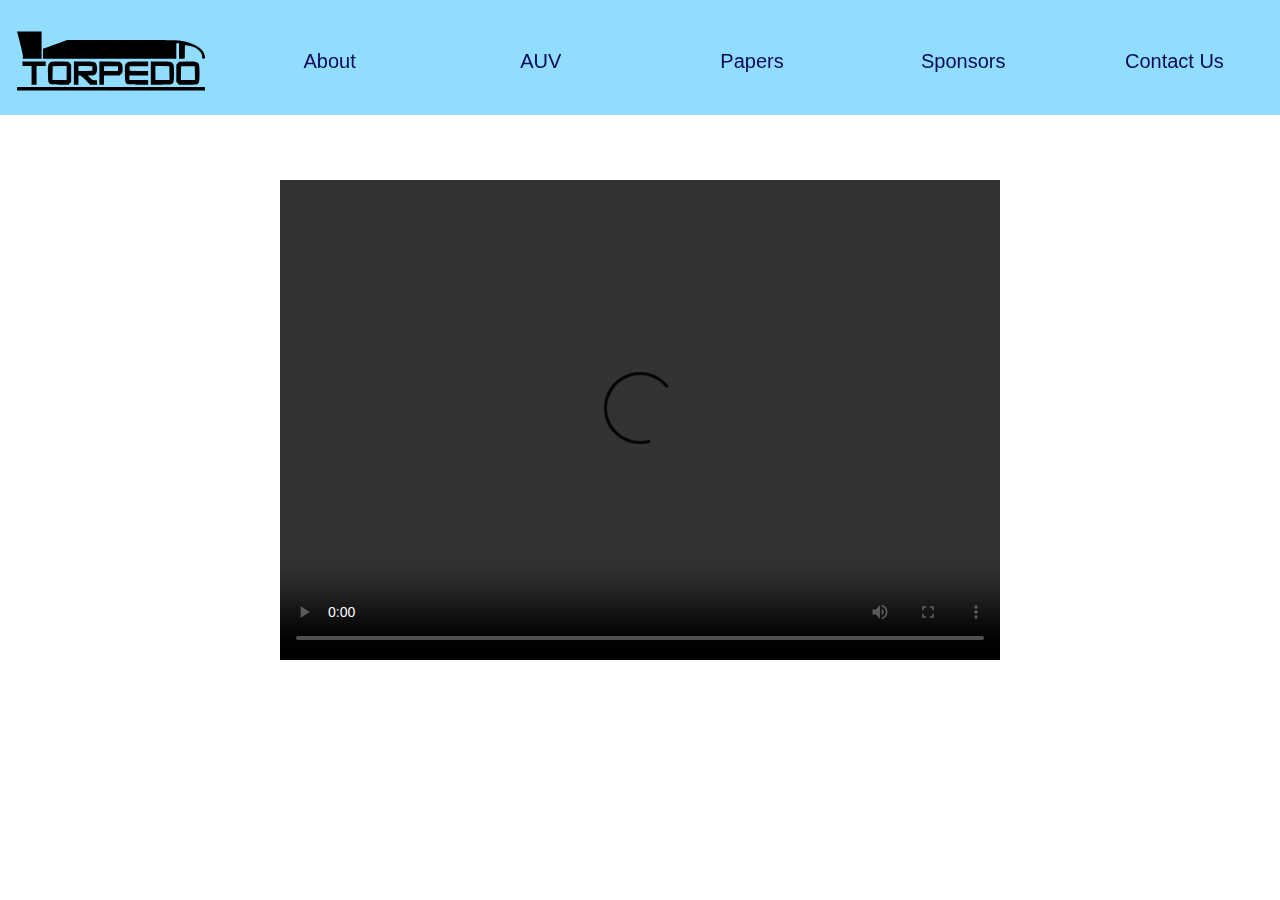
==== commit f10d5ff3: "Website Update_about Issue" ====
--- a/index.html
+++ b/index.html
@@ -10,5 +10,5 @@
   <link rel="icon" href="assets/16_favicon.svg"/>
   <link rel="stylesheet" href="./style.css">
   </head>
-  <body id="ipe282" __nc=""><div class="gjs-grid-row" id="iodlis"><div class="gjs-grid-column" id="i6haic"><a href="./index.html" id="it5836" class="gjs-link-box"><img src="assets/logo_40px.svg" id="ipqhgh"/></a></div><div class="gjs-grid-column" id="imoyvg"><a href="./about.html" id="id1r0j" title="" class="gjs-link-box"><div id="iwjbx5">About</div></a></div><div class="gjs-grid-column" id="i0iiit"><a href="./auv.html" id="i99qyt" class="gjs-link-box"><div id="ipaa82">AUV</div></a></div><div class="gjs-grid-column" id="ifxx0d"><a href="./papers.html" class="gjs-link-box" id="i9inq2"><div id="i8zgj1">Papers</div></a></div><div class="gjs-grid-column" id="irrdm8"><a href="./sponsors.html" class="gjs-link-box" id="iqd61f"><div id="i5pr51">Sponsors</div></a></div><div class="gjs-grid-column" id="itcg8p"><a href="./contact-us.html" class="gjs-link-box" id="iwo6t9"><div id="i5ofdf">Contact Us</div></a></div></div><section class="gjs-section" id="id15qf"><div class="gjs-container" id="iqvbf6"><div class="gjs-grid-row" id="inlos2"><div class="gjs-grid-column"></div><div class="gjs-grid-column"><video allowfullscreen="allowfullscreen" id="i9uwoy" src="img/TORPEDO VIDEO 3.mp4" controls></video></div><div class="gjs-grid-column"></div></div></div></section></body>
+  <body id="ipe282" __nc=""><div class="gjs-grid-row" id="iodlis"><div class="gjs-grid-column" id="i6haic"><a href="./index.html" id="it5836" class="gjs-link-box"><img src="assets/logo_40px.svg" id="ipqhgh"/></a></div><div class="gjs-grid-column" id="imoyvg"><a href="./about.html" id="id1r0j" title="" class="gjs-link-box"><div id="iwjbx5">About</div></a></div><div class="gjs-grid-column" id="i0iiit"><a href="./auv.html" id="i99qyt" class="gjs-link-box"><div id="ipaa82">AUV</div></a></div><div class="gjs-grid-column" id="ifxx0d"><a href="./index.html" class="gjs-link-box" id="i9inq2"><div id="i8zgj1">Papers</div></a></div><div class="gjs-grid-column" id="irrdm8"><a href="./sponsors.html" class="gjs-link-box" id="iqd61f"><div id="i5pr51">Sponsors</div></a></div><div class="gjs-grid-column" id="itcg8p"><a href="./contact-us.html" class="gjs-link-box" id="iwo6t9"><div id="i5ofdf">Contact Us</div></a></div></div><section class="gjs-section" id="id15qf"><div class="gjs-container" id="iqvbf6"><div class="gjs-grid-row" id="inlos2"><div class="gjs-grid-column"></div><div class="gjs-grid-column"><video allowfullscreen="allowfullscreen" id="i9uwoy" src="img/TORPEDO VIDEO 3.mp4" controls></video></div><div class="gjs-grid-column"></div></div></div></section></body>
 </html>
--- a/style.css
+++ b/style.css
@@ -1 +1 @@
-* { box-sizing: border-box; } body {margin: 0;}.text-content{line-height:20px;}.text-main-content{line-height:30px;font-size:1.2rem;}.gjs-grid-column.feature-item{padding-top:15px;padding-right:15px;padding-bottom:15px;padding-left:15px;display:flex;flex-direction:column;gap:15px;min-width:30%;}.gjs-grid-column.testimonial-item{padding-top:15px;padding-right:15px;padding-bottom:15px;padding-left:15px;display:flex;flex-direction:column;gap:15px;min-width:45%;background-color:rgba(247, 247, 247, 0.23);border-top-left-radius:5px;border-top-right-radius:5px;border-bottom-right-radius:5px;border-bottom-left-radius:5px;align-items:flex-start;border-top-width:1px;border-right-width:1px;border-bottom-width:1px;border-left-width:1px;border-top-style:solid;border-right-style:solid;border-bottom-style:solid;border-left-style:solid;border-top-color:rgba(0, 0, 0, 0.06);border-right-color:rgba(0, 0, 0, 0.06);border-bottom-color:rgba(0, 0, 0, 0.06);border-left-color:rgba(0, 0, 0, 0.06);}.gjs-button{vertical-align:top;max-width:100%;display:inline-block;text-decoration:none;color:white;padding-right:15px;padding-bottom:10px;padding-left:15px;background-color:rgb(36, 99, 235);border-top-left-radius:5px;border-top-right-radius:5px;border-bottom-right-radius:5px;border-bottom-left-radius:5px;padding-top:10px;font-size:1.1rem;text-align:center;}.gjs-text-blue{color:rgb(36, 99, 235);}.gjs-link:hover{color:rgb(36, 99, 235);text-decoration:underline;}.gjs-icon.gjs-feature-icon{padding-top:10px;padding-right:10px;padding-bottom:10px;padding-left:10px;background-color:rgb(36, 99, 235);color:white;border-top-left-radius:10px;border-top-right-radius:10px;border-bottom-right-radius:10px;border-bottom-left-radius:10px;}.gjs-grid-column{flex:1 1 0%;padding:5px 0;}.gjs-grid-row{display:flex;justify-content:flex-start;align-items:stretch;flex-direction:row;min-height:auto;padding:10px 0;}#iwhbf{padding-top:0px;padding-right:0px;padding-bottom:2px;padding-left:0px;margin-top:0px;margin-right:0px;margin-bottom:5px;margin-left:0px;min-height:10px;}#igmvk{flex-basis:1%;padding-top:5px;padding-bottom:0px;margin-top:0px;margin-right:9px;margin-bottom:0px;margin-left:0px;padding-right:0px;padding-left:5px;}#ieeb7{padding-top:5px;padding-right:5px;padding-bottom:0px;padding-left:5px;flex-basis:1%;margin-top:0px;margin-right:0px;margin-bottom:0px;margin-left:0px;}#i3h0k{margin-top:6px;margin-right:0px;margin-bottom:0px;margin-left:0px;padding-top:2px;padding-right:0px;padding-bottom:2px;padding-left:0px;}#isrgq{padding-top:0px;padding-right:0px;padding-bottom:0px;padding-left:0px;margin-top:0px;margin-right:48px;margin-bottom:0px;margin-left:6px;}.gjs-link-box{color:inherit;display:inline-block;vertical-align:top;padding:10px;max-width:100%;text-decoration:none;}#i4rtt{display:block;max-height:100px;}#in8xi{display:block;}#idbat{padding-top:5px;padding-right:5px;padding-bottom:5px;padding-left:5px;flex-basis:1%;}#i27jw{display:block;}#it5t9{padding-top:5px;padding-right:5px;padding-bottom:5px;padding-left:5px;flex-basis:1%;}#ixjac{display:block;}#ik437{padding-top:10px;padding-right:10px;padding-bottom:10px;padding-left:10px;flex-basis:1%;}#id767{display:block;}#iae6f{padding-top:5px;padding-right:5px;padding-bottom:5px;padding-left:5px;flex-basis:1%;}#iruat{color:black;width:225px;height:48px;}#iznuw{padding:10px;font-family:Arial Black, Gadget, sans-serif;text-align:center;}#i8lxh{padding:10px;font-family:Arial Black, Gadget, sans-serif;text-align:center;}#iain5{padding:10px;font-family:Arial Black, Gadget, sans-serif;text-align:center;}#iz2bn{padding:10px;font-family:Arial Black, Gadget, sans-serif;text-align:center;}#i0zg4{padding:10px;font-family:Arial Black, Gadget, sans-serif;text-align:center;}#ip32n{width:1506px;min-height:13px;}#in767{flex-basis:1%;}#iyghq{background-image:url('https://source.unsplash.com/random/200x200/?profile,person,business');background-size:contain;background-position:center center;background-attachment:scroll;background-repeat:no-repeat;margin-top:0px;margin-right:112px;margin-bottom:0px;margin-left:0px;height:625px;padding-top:6px;padding-right:1500px;padding-bottom:0px;padding-left:0px;width:100px;}#it4ka{min-height:240px;}#im2tt{display:block;max-height:100px;}#i9a5j{font-weight:500;width:188px;height:62px;}#ibn4o{padding-top:15px;padding-right:17px;padding-bottom:14px;padding-left:15px;margin-top:0px;margin-right:0px;margin-bottom:0px;margin-left:0px;}#i0vfi{flex-basis:1%;padding-top:5px;padding-right:0px;padding-bottom:5px;padding-left:0px;margin-top:0px;margin-right:0px;margin-bottom:0px;margin-left:0px;text-align:center;}#im9el{font-family:Arial Black, Gadget, sans-serif;font-weight:500;font-size:20px;}#ihwk8{font-family:Arial Black, Gadget, sans-serif;text-align:center;padding-top:30px;padding-right:0px;padding-bottom:0px;padding-left:0px;background-color:rgba(0, 3, 88, 0.98);background-clip:text;-webkit-background-clip:text;-webkit-text-fill-color:transparent;}#ifjzl{text-align:center;font-family:Arial Black, Gadget, sans-serif;font-weight:500;font-size:20px;-webkit-background-clip:text;-webkit-text-fill-color:transparent;background-clip:text;background-color:rgba(0, 3, 88, 0.98);}#ie4yw{font-family:Arial Black, Gadget, sans-serif;text-align:center;}#idskt{text-align:center;padding-top:30px;padding-right:0px;padding-bottom:5px;padding-left:0px;}#ie0o8{text-align:center;font-family:Arial Black, Gadget, sans-serif;font-weight:500;font-size:20px;background-color:rgba(0, 3, 88, 0.98);-webkit-background-clip:text;-webkit-text-fill-color:transparent;background-clip:text;}#icqwk{font-family:Arial Black, Gadget, sans-serif;}#ib5lb{text-align:center;padding-top:30px;padding-right:0px;padding-bottom:5px;padding-left:0px;}#iqpqr{font-family:Arial Black, Gadget, sans-serif;font-weight:500;background-color:rgba(0, 3, 88, 0.98);-webkit-background-clip:text;-webkit-text-fill-color:transparent;background-clip:text;}#i9cta{text-align:center;font-family:Arial Black, Gadget, sans-serif;font-size:20px;}#ib0bb{text-align:center;padding-top:30px;padding-right:0px;padding-bottom:5px;padding-left:0px;}#ibvnj{font-weight:500;font-family:Arial Black, Gadget, sans-serif;font-size:20px;}#iawrz{font-family:Arial Black, Gadget, sans-serif;text-align:center;background-color:rgba(0, 3, 88, 0.98);-webkit-background-clip:text;-webkit-text-fill-color:transparent;background-clip:text;}#i21hz{text-align:center;padding-top:30px;padding-right:0px;padding-bottom:5px;padding-left:0px;}#iqy3x{min-height:10px;padding-top:10px;padding-right:0px;padding-bottom:0px;padding-left:0px;background-color:rgba(0, 176, 255, 0.43);}#izvnf{flex-basis:21%;padding-top:0px;padding-right:0px;padding-bottom:5px;padding-left:0px;margin-top:0px;margin-right:0px;margin-bottom:0px;margin-left:0px;}#ifywl{background-color:rgba(145, 190, 255, 0.53);min-height:10px;margin-top:0px;margin-right:0px;margin-bottom:0px;margin-left:0px;}#i3qb77{font-weight:500;width:188px;height:62px;}#iimtcn{padding-top:15px;padding-right:17px;padding-bottom:14px;padding-left:15px;margin-top:0px;margin-right:0px;margin-bottom:0px;margin-left:0px;}#iv4ol9{flex-basis:1%;padding-top:5px;padding-right:0px;padding-bottom:5px;padding-left:0px;margin-top:0px;margin-right:0px;margin-bottom:0px;margin-left:0px;}#iumuwd{font-family:Arial Black, Gadget, sans-serif;font-weight:500;font-size:20px;}#ihgbzf{font-family:Arial Black, Gadget, sans-serif;text-align:center;padding-top:30px;padding-right:0px;padding-bottom:0px;padding-left:0px;background-color:rgba(0, 3, 88, 0.98);background-clip:text;-webkit-background-clip:text;-webkit-text-fill-color:transparent;}#iraffi{text-align:center;font-family:Arial Black, Gadget, sans-serif;font-weight:500;font-size:20px;-webkit-background-clip:text;-webkit-text-fill-color:transparent;background-clip:text;background-color:rgba(0, 3, 88, 0.98);}#ichehe{font-family:Arial Black, Gadget, sans-serif;text-align:center;}#iby5ot{text-align:center;padding-top:30px;padding-right:0px;padding-bottom:5px;padding-left:0px;}#ihzs13{text-align:center;font-family:Arial Black, Gadget, sans-serif;font-weight:500;font-size:20px;background-color:rgba(0, 3, 88, 0.98);-webkit-background-clip:text;-webkit-text-fill-color:transparent;background-clip:text;}#ib7xo4{font-family:Arial Black, Gadget, sans-serif;}#i4h5cc{text-align:center;padding-top:30px;padding-right:0px;padding-bottom:5px;padding-left:0px;}#ij33o8{font-family:Arial Black, Gadget, sans-serif;font-weight:500;background-color:rgba(0, 3, 88, 0.98);-webkit-background-clip:text;-webkit-text-fill-color:transparent;background-clip:text;}#iygnpg{text-align:center;font-family:Arial Black, Gadget, sans-serif;font-size:20px;}#iqz8if{text-align:center;padding-top:30px;padding-right:0px;padding-bottom:5px;padding-left:0px;}#ismyum{font-weight:500;font-family:Arial Black, Gadget, sans-serif;font-size:20px;}#i4j3of{font-family:Arial Black, Gadget, sans-serif;text-align:center;background-color:rgba(0, 3, 88, 0.98);-webkit-background-clip:text;-webkit-text-fill-color:transparent;background-clip:text;}#itd46f{text-align:center;padding-top:30px;padding-right:0px;padding-bottom:5px;padding-left:0px;}#id0ral{min-height:10px;padding-top:10px;padding-right:0px;padding-bottom:0px;padding-left:0px;background-color:rgba(0, 176, 255, 0.43);}#i0lxij{flex-basis:21%;padding-top:0px;padding-right:0px;padding-bottom:5px;padding-left:0px;margin-top:0px;margin-right:0px;margin-bottom:0px;margin-left:0px;}#iwx0tf{background-color:rgba(145, 190, 255, 0.53);min-height:118px;padding-top:10px;padding-right:0px;padding-bottom:360px;padding-left:0px;}#i3s1gi{font-weight:500;width:188px;height:62px;}#i7ltwj{padding-top:15px;padding-right:17px;padding-bottom:14px;padding-left:15px;margin-top:0px;margin-right:0px;margin-bottom:0px;margin-left:0px;}#igknfz{flex-basis:1%;padding-top:5px;padding-right:0px;padding-bottom:5px;padding-left:0px;margin-top:0px;margin-right:0px;margin-bottom:0px;margin-left:0px;}#is9f4n{font-family:Arial Black, Gadget, sans-serif;font-weight:500;font-size:20px;}#i6qtjf{font-family:Arial Black, Gadget, sans-serif;text-align:center;padding-top:30px;padding-right:0px;padding-bottom:0px;padding-left:0px;background-color:rgba(0, 3, 88, 0.98);background-clip:text;-webkit-background-clip:text;-webkit-text-fill-color:transparent;}#itlkm9{text-align:center;font-family:Arial Black, Gadget, sans-serif;font-weight:500;font-size:20px;-webkit-background-clip:text;-webkit-text-fill-color:transparent;background-clip:text;background-color:rgba(0, 3, 88, 0.98);}#ixr2hw{font-family:Arial Black, Gadget, sans-serif;text-align:center;}#itn9ls{text-align:center;padding-top:30px;padding-right:0px;padding-bottom:5px;padding-left:0px;}#ikrkj1{text-align:center;font-family:Arial Black, Gadget, sans-serif;font-weight:500;font-size:20px;background-color:rgba(0, 3, 88, 0.98);-webkit-background-clip:text;-webkit-text-fill-color:transparent;background-clip:text;}#ijgz0f{font-family:Arial Black, Gadget, sans-serif;}#iqz9n3{text-align:center;padding-top:30px;padding-right:0px;padding-bottom:5px;padding-left:0px;}#iw1tkl{font-family:Arial Black, Gadget, sans-serif;font-weight:500;background-color:rgba(0, 3, 88, 0.98);-webkit-background-clip:text;-webkit-text-fill-color:transparent;background-clip:text;}#iokqn1{text-align:center;font-family:Arial Black, Gadget, sans-serif;font-size:20px;}#i1j7g5{text-align:center;padding-top:30px;padding-right:0px;padding-bottom:5px;padding-left:0px;}#i6p87i{font-weight:500;font-family:Arial Black, Gadget, sans-serif;font-size:20px;}#i3vvcx{font-family:Arial Black, Gadget, sans-serif;text-align:center;background-color:rgba(0, 3, 88, 0.98);-webkit-background-clip:text;-webkit-text-fill-color:transparent;background-clip:text;}#ikmkxu{text-align:center;padding-top:30px;padding-right:0px;padding-bottom:5px;padding-left:0px;}#igjil9{min-height:10px;padding-top:10px;padding-right:0px;padding-bottom:0px;padding-left:0px;background-color:rgba(0, 176, 255, 0.43);}#i64nlc{flex-basis:21%;padding-top:0px;padding-right:0px;padding-bottom:5px;padding-left:0px;margin-top:0px;margin-right:0px;margin-bottom:0px;margin-left:0px;}#ifnw34{background-color:rgba(145, 190, 255, 0.53);padding-top:10px;padding-right:0px;padding-bottom:395px;padding-left:0px;}#iltfaa{font-weight:500;width:188px;height:62px;}#iapy1o{padding-top:15px;padding-right:17px;padding-bottom:14px;padding-left:15px;margin-top:0px;margin-right:0px;margin-bottom:0px;margin-left:0px;}#iyrap4{flex-basis:1%;padding-top:5px;padding-right:0px;padding-bottom:5px;padding-left:0px;margin-top:0px;margin-right:0px;margin-bottom:0px;margin-left:0px;}#iwkihk{font-family:Arial Black, Gadget, sans-serif;font-weight:500;font-size:20px;}#it64q9{font-family:Arial Black, Gadget, sans-serif;text-align:center;padding-top:30px;padding-right:0px;padding-bottom:0px;padding-left:0px;background-color:rgba(0, 3, 88, 0.98);background-clip:text;-webkit-background-clip:text;-webkit-text-fill-color:transparent;}#igbliz{text-align:center;font-family:Arial Black, Gadget, sans-serif;font-weight:500;font-size:20px;-webkit-background-clip:text;-webkit-text-fill-color:transparent;background-clip:text;background-color:rgba(0, 3, 88, 0.98);}#ilovka{font-family:Arial Black, Gadget, sans-serif;text-align:center;}#if52md{text-align:center;padding-top:30px;padding-right:0px;padding-bottom:5px;padding-left:0px;}#isntle{text-align:center;font-family:Arial Black, Gadget, sans-serif;font-weight:500;font-size:20px;background-color:rgba(0, 3, 88, 0.98);-webkit-background-clip:text;-webkit-text-fill-color:transparent;background-clip:text;}#igd8ld{font-family:Arial Black, Gadget, sans-serif;}#i79isi{text-align:center;padding-top:30px;padding-right:0px;padding-bottom:5px;padding-left:0px;}#izh5i1{font-family:Arial Black, Gadget, sans-serif;font-weight:500;background-color:rgba(0, 3, 88, 0.98);-webkit-background-clip:text;-webkit-text-fill-color:transparent;background-clip:text;}#i12z3a{text-align:center;font-family:Arial Black, Gadget, sans-serif;font-size:20px;}#izd3t1{text-align:center;padding-top:30px;padding-right:0px;padding-bottom:5px;padding-left:0px;}#ilncmk{font-weight:500;font-family:Arial Black, Gadget, sans-serif;font-size:20px;}#i75rny{font-family:Arial Black, Gadget, sans-serif;text-align:center;background-color:rgba(0, 3, 88, 0.98);-webkit-background-clip:text;-webkit-text-fill-color:transparent;background-clip:text;}#imlmmj{text-align:center;padding-top:30px;padding-right:0px;padding-bottom:5px;padding-left:0px;}#i82joq{min-height:10px;padding-top:10px;padding-right:0px;padding-bottom:0px;padding-left:0px;background-color:rgba(0, 176, 255, 0.43);}#i2kdn7{flex-basis:21%;padding-top:0px;padding-right:0px;padding-bottom:5px;padding-left:0px;margin-top:0px;margin-right:0px;margin-bottom:0px;margin-left:0px;}#ipxzbx{background-color:rgba(145, 190, 255, 0.53);}.gjs-heading{margin:0;}#in908i{font-family:Arial Black, Gadget, sans-serif;font-size:40px;text-align:center;}#ipc092{font-family:Arial Black, Gadget, sans-serif;font-size:40px;}#irh03m{font-family:Arial Black, Gadget, sans-serif;font-size:40px;}#ity00l{font-family:Arial Black, Gadget, sans-serif;font-size:40px;}#if0mdl{padding:10px;font-family:Arial Black, Gadget, sans-serif;font-size:30px;text-align:center;}#ifdr42{flex-basis:99%;flex-grow:0;}#ib0dih{min-height:61px;padding-top:10px;padding-right:0px;padding-bottom:66px;padding-left:0px;}#imc6cg{flex-basis:99%;flex-grow:0;}#i1rlf8{min-height:61px;padding-top:10px;padding-right:0px;padding-bottom:66px;padding-left:0px;}#i0whl4{padding:10px;font-family:Arial Black, Gadget, sans-serif;font-size:30px;text-align:center;}.gjs-container{width:90%;margin:0 auto;max-width:1200px;}.gjs-section{display:flex;padding:50px 0;}#ig49cp{padding-top:50px;padding-right:0px;padding-bottom:50px;padding-left:0px;}#izar8u{min-height:387px;}#iw5ub7{line-height:1.38;margin-top:36px;margin-bottom:0px;margin-right:0px;margin-left:0px;}#icswg6{font-size:20px;font-family:Arial, sans-serif;background-color:transparent;font-variant-numeric:normal;font-variant-east-asian:normal;font-variant-alternates:normal;font-variant-position:normal;font-variant-emoji:normal;vertical-align:baseline;white-space-collapse:preserve;margin-top:0px;margin-right:0px;margin-bottom:0px;margin-left:0px;padding-top:0px;padding-right:0px;padding-bottom:0px;padding-left:0px;}#i7jkmj{min-height:18px;padding-top:0px;padding-right:0px;padding-bottom:10px;padding-left:0px;}#i9cbgg{padding-top:0px;padding-right:0px;padding-bottom:16px;padding-left:0px;margin-top:0px;margin-right:0px;margin-bottom:24px;margin-left:0px;}#idrs0u{min-height:10px;}#ipqhgh{font-weight:500;width:188px;height:62px;}#it5836{padding-top:15px;padding-right:17px;padding-bottom:14px;padding-left:15px;margin-top:0px;margin-right:0px;margin-bottom:0px;margin-left:0px;}#i6haic{flex-basis:1%;padding-top:5px;padding-right:0px;padding-bottom:5px;padding-left:0px;margin-top:0px;margin-right:0px;margin-bottom:0px;margin-left:0px;text-align:center;}#iwjbx5{font-family:Arial Black, Gadget, sans-serif;font-weight:500;font-size:20px;}#imoyvg{font-family:Arial Black, Gadget, sans-serif;text-align:center;padding-top:30px;padding-right:0px;padding-bottom:0px;padding-left:0px;background-color:rgba(0, 3, 88, 0.98);background-clip:text;-webkit-background-clip:text;-webkit-text-fill-color:transparent;}#ipaa82{text-align:center;font-family:Arial Black, Gadget, sans-serif;font-weight:500;font-size:20px;-webkit-background-clip:text;-webkit-text-fill-color:transparent;background-clip:text;background-color:rgba(0, 3, 88, 0.98);}#i99qyt{font-family:Arial Black, Gadget, sans-serif;text-align:center;}#i0iiit{text-align:center;padding-top:30px;padding-right:0px;padding-bottom:5px;padding-left:0px;}#i8zgj1{text-align:center;font-family:Arial Black, Gadget, sans-serif;font-weight:500;font-size:20px;background-color:rgba(0, 3, 88, 0.98);-webkit-background-clip:text;-webkit-text-fill-color:transparent;background-clip:text;}#i9inq2{font-family:Arial Black, Gadget, sans-serif;}#ifxx0d{text-align:center;padding-top:30px;padding-right:0px;padding-bottom:5px;padding-left:0px;}#i5pr51{font-family:Arial Black, Gadget, sans-serif;font-weight:500;background-color:rgba(0, 3, 88, 0.98);-webkit-background-clip:text;-webkit-text-fill-color:transparent;background-clip:text;}#iqd61f{text-align:center;font-family:Arial Black, Gadget, sans-serif;font-size:20px;}#irrdm8{text-align:center;padding-top:30px;padding-right:0px;padding-bottom:5px;padding-left:0px;}#i5ofdf{font-weight:500;font-family:Arial Black, Gadget, sans-serif;font-size:20px;}#iwo6t9{font-family:Arial Black, Gadget, sans-serif;text-align:center;background-color:rgba(0, 3, 88, 0.98);-webkit-background-clip:text;-webkit-text-fill-color:transparent;background-clip:text;}#itcg8p{text-align:center;padding-top:30px;padding-right:0px;padding-bottom:5px;padding-left:0px;}#iodlis{min-height:10px;padding-top:10px;padding-right:0px;padding-bottom:0px;padding-left:0px;background-color:rgba(0, 176, 255, 0.43);}#id15qf{padding-top:50px;padding-right:0px;padding-bottom:74px;padding-left:0px;}#inlos2{min-height:422px;}#i9uwoy{height:480px;width:720px;}#ipai1x{font-weight:500;width:188px;height:62px;}#i01byo{padding-top:15px;padding-right:17px;padding-bottom:14px;padding-left:15px;margin-top:0px;margin-right:0px;margin-bottom:0px;margin-left:0px;}#i4ih6d{flex-basis:1%;padding-top:5px;padding-right:0px;padding-bottom:5px;padding-left:0px;margin-top:0px;margin-right:0px;margin-bottom:0px;margin-left:0px;text-align:center;}#i6kok3{font-family:Arial Black, Gadget, sans-serif;font-weight:500;font-size:20px;}#ii4g3m{font-family:Arial Black, Gadget, sans-serif;text-align:center;padding-top:30px;padding-right:0px;padding-bottom:0px;padding-left:0px;background-color:rgba(0, 3, 88, 0.98);background-clip:text;-webkit-background-clip:text;-webkit-text-fill-color:transparent;}#izzw3d{text-align:center;font-family:Arial Black, Gadget, sans-serif;font-weight:500;font-size:20px;-webkit-background-clip:text;-webkit-text-fill-color:transparent;background-clip:text;background-color:rgba(0, 3, 88, 0.98);}#iixtks{font-family:Arial Black, Gadget, sans-serif;text-align:center;}#in08un{text-align:center;padding-top:30px;padding-right:0px;padding-bottom:5px;padding-left:0px;}#i1vwmx{text-align:center;font-family:Arial Black, Gadget, sans-serif;font-weight:500;font-size:20px;background-color:rgba(0, 3, 88, 0.98);-webkit-background-clip:text;-webkit-text-fill-color:transparent;background-clip:text;}#in7xoo{font-family:Arial Black, Gadget, sans-serif;}#ig0tpt{text-align:center;padding-top:30px;padding-right:0px;padding-bottom:5px;padding-left:0px;}#itudkq{font-family:Arial Black, Gadget, sans-serif;font-weight:500;background-color:rgba(0, 3, 88, 0.98);-webkit-background-clip:text;-webkit-text-fill-color:transparent;background-clip:text;}#imocq4{text-align:center;font-family:Arial Black, Gadget, sans-serif;font-size:20px;}#ijn94d{text-align:center;padding-top:30px;padding-right:0px;padding-bottom:5px;padding-left:0px;}#ihw3ie{font-weight:500;font-family:Arial Black, Gadget, sans-serif;font-size:20px;}#il0nrk{font-family:Arial Black, Gadget, sans-serif;text-align:center;background-color:rgba(0, 3, 88, 0.98);-webkit-background-clip:text;-webkit-text-fill-color:transparent;background-clip:text;}#inptju{text-align:center;padding-top:30px;padding-right:0px;padding-bottom:5px;padding-left:0px;}#i6hvcq{min-height:10px;padding-top:10px;padding-right:0px;padding-bottom:0px;padding-left:0px;background-color:rgba(0, 176, 255, 0.43);}#i36p49{font-family:Arial Black, Gadget, sans-serif;font-size:40px;text-align:center;}#ilzedh{flex-basis:21%;padding-top:0px;padding-right:0px;padding-bottom:5px;padding-left:0px;margin-top:0px;margin-right:0px;margin-bottom:0px;margin-left:0px;}#i37jnj{background-color:rgba(145, 190, 255, 0.53);min-height:10px;margin-top:0px;margin-right:0px;margin-bottom:0px;margin-left:0px;}#i7eo08{padding-top:0px;padding-right:0px;padding-bottom:50px;padding-left:0px;}#io3ycg{min-height:403px;}.gjs-divider{height:3px;width:100%;margin:10px;background-color:rgba(0, 0, 0, 0.05);}#i4yz75{font-family:Arial Black, Gadget, sans-serif;text-align:center;font-size:30px;}#i4daor{color:black;width:656px;height:327px;}#imv11k{background-color:rgba(145, 190, 255, 0.53);}#iw7c9j{min-height:269px;}#i7qlgp{padding:10px;font-family:Arial Black, Gadget, sans-serif;font-size:20px;}#i4dq7x{line-height:1.38;margin-top:0pt;margin-bottom:0pt;}#i86a2i{font-size:11pt;font-family:Arial, sans-serif;background-color:transparent;font-weight:700;font-variant-numeric:normal;font-variant-east-asian:normal;font-variant-alternates:normal;font-variant-position:normal;font-variant-emoji:normal;vertical-align:baseline;white-space-collapse:preserve;}#iiu48l{line-height:1.38;margin-top:0pt;margin-bottom:0pt;}#i7s7dx{font-size:11pt;font-family:Arial, sans-serif;background-color:transparent;font-variant-numeric:normal;font-variant-east-asian:normal;font-variant-alternates:normal;font-variant-position:normal;font-variant-emoji:normal;vertical-align:baseline;white-space-collapse:preserve;}#iiv49h{line-height:1.38;margin-top:0pt;margin-bottom:0pt;}#ixwbdg{font-size:11pt;font-family:Arial, sans-serif;background-color:transparent;font-variant-numeric:normal;font-variant-east-asian:normal;font-variant-alternates:normal;font-variant-position:normal;font-variant-emoji:normal;vertical-align:baseline;white-space-collapse:preserve;}#inh69f{line-height:1.38;margin-top:0pt;margin-bottom:0pt;}#ickucw{font-size:11pt;font-family:Arial, sans-serif;background-color:transparent;font-variant-numeric:normal;font-variant-east-asian:normal;font-variant-alternates:normal;font-variant-position:normal;font-variant-emoji:normal;vertical-align:baseline;white-space-collapse:preserve;}#ihwmfc{line-height:1.38;margin-top:0pt;margin-bottom:0pt;}#int5nw{font-size:11pt;font-family:Arial, sans-serif;background-color:transparent;font-weight:700;font-variant-numeric:normal;font-variant-east-asian:normal;font-variant-alternates:normal;font-variant-position:normal;font-variant-emoji:normal;vertical-align:baseline;white-space-collapse:preserve;}#ivwjuy{line-height:1.38;margin-top:0pt;margin-bottom:0pt;}#iw499e{font-size:11pt;font-family:Arial, sans-serif;background-color:transparent;font-variant-numeric:normal;font-variant-east-asian:normal;font-variant-alternates:normal;font-variant-position:normal;font-variant-emoji:normal;vertical-align:baseline;white-space-collapse:preserve;}#ix618j{line-height:1.38;margin-top:0pt;margin-bottom:0pt;}#icopb6{font-size:11pt;font-family:Arial, sans-serif;background-color:transparent;font-weight:700;font-variant-numeric:normal;font-variant-east-asian:normal;font-variant-alternates:normal;font-variant-position:normal;font-variant-emoji:normal;vertical-align:baseline;white-space-collapse:preserve;}#i3gz7e{line-height:1.38;margin-top:0pt;margin-bottom:0pt;}#i62rdf{font-size:11pt;font-family:Arial, sans-serif;background-color:transparent;font-variant-numeric:normal;font-variant-east-asian:normal;font-variant-alternates:normal;font-variant-position:normal;font-variant-emoji:normal;vertical-align:baseline;white-space-collapse:preserve;}#inqnh4{line-height:1.38;margin-top:0pt;margin-bottom:0pt;}#iw0qrg{font-size:11pt;font-family:Arial, sans-serif;background-color:transparent;font-weight:700;font-variant-numeric:normal;font-variant-east-asian:normal;font-variant-alternates:normal;font-variant-position:normal;font-variant-emoji:normal;vertical-align:baseline;white-space-collapse:preserve;}#i4qlf8{line-height:1.38;margin-top:0pt;margin-bottom:0pt;}#iq3tr7{font-size:11pt;font-family:Arial, sans-serif;background-color:transparent;font-variant-numeric:normal;font-variant-east-asian:normal;font-variant-alternates:normal;font-variant-position:normal;font-variant-emoji:normal;vertical-align:baseline;white-space-collapse:preserve;}#isvrul{font-size:11pt;font-family:Arial, sans-serif;background-color:transparent;font-variant-numeric:normal;font-variant-east-asian:normal;font-variant-alternates:normal;font-variant-position:normal;font-variant-emoji:normal;vertical-align:baseline;white-space-collapse:preserve;}#i5aqqy{padding:10px;font-family:Arial Black, Gadget, sans-serif;font-size:20px;}#ixmygu{line-height:1.38;margin-top:0pt;margin-bottom:0pt;}#im0fcs{font-size:11pt;font-family:Arial, sans-serif;background-color:transparent;font-weight:700;font-variant-numeric:normal;font-variant-east-asian:normal;font-variant-alternates:normal;font-variant-position:normal;font-variant-emoji:normal;vertical-align:baseline;white-space-collapse:preserve;}#ivkqj9{line-height:1.38;margin-top:0pt;margin-bottom:0pt;}#ifcgec{font-size:11pt;font-family:Arial, sans-serif;background-color:transparent;font-variant-numeric:normal;font-variant-east-asian:normal;font-variant-alternates:normal;font-variant-position:normal;font-variant-emoji:normal;vertical-align:baseline;white-space-collapse:preserve;}#ihg6qm{line-height:1.38;margin-top:0pt;margin-bottom:0pt;}#is2n2u{font-size:11pt;font-family:Arial, sans-serif;background-color:transparent;font-variant-numeric:normal;font-variant-east-asian:normal;font-variant-alternates:normal;font-variant-position:normal;font-variant-emoji:normal;vertical-align:baseline;white-space-collapse:preserve;}#i2emth{line-height:1.38;margin-top:0pt;margin-bottom:0pt;}#ij44n2{font-size:11pt;font-family:Arial, sans-serif;background-color:transparent;font-weight:700;font-variant-numeric:normal;font-variant-east-asian:normal;font-variant-alternates:normal;font-variant-position:normal;font-variant-emoji:normal;vertical-align:baseline;white-space-collapse:preserve;}#ik6mxg{line-height:1.38;margin-top:0pt;margin-bottom:0pt;}#ic7a3h{font-size:11pt;font-family:Arial, sans-serif;background-color:transparent;font-variant-numeric:normal;font-variant-east-asian:normal;font-variant-alternates:normal;font-variant-position:normal;font-variant-emoji:normal;vertical-align:baseline;white-space-collapse:preserve;}#iupn56{font-weight:500;width:188px;height:62px;}#ij037p{padding-top:15px;padding-right:17px;padding-bottom:14px;padding-left:15px;margin-top:0px;margin-right:0px;margin-bottom:0px;margin-left:0px;}#ioy56e{flex-basis:1%;padding-top:5px;padding-right:0px;padding-bottom:5px;padding-left:0px;margin-top:0px;margin-right:0px;margin-bottom:0px;margin-left:0px;text-align:center;}#i05c97{font-family:Arial Black, Gadget, sans-serif;font-weight:500;font-size:20px;}#ioutxi{font-family:Arial Black, Gadget, sans-serif;text-align:center;padding-top:30px;padding-right:0px;padding-bottom:0px;padding-left:0px;background-color:rgba(0, 3, 88, 0.98);background-clip:text;-webkit-background-clip:text;-webkit-text-fill-color:transparent;}#ieypsa{text-align:center;font-family:Arial Black, Gadget, sans-serif;font-weight:500;font-size:20px;-webkit-background-clip:text;-webkit-text-fill-color:transparent;background-clip:text;background-color:rgba(0, 3, 88, 0.98);}#ipqjpi{font-family:Arial Black, Gadget, sans-serif;text-align:center;}#ivo0fu{text-align:center;padding-top:30px;padding-right:0px;padding-bottom:5px;padding-left:0px;}#in7rkd{text-align:center;font-family:Arial Black, Gadget, sans-serif;font-weight:500;font-size:20px;background-color:rgba(0, 3, 88, 0.98);-webkit-background-clip:text;-webkit-text-fill-color:transparent;background-clip:text;}#i57wgq{font-family:Arial Black, Gadget, sans-serif;}#iqeo03{text-align:center;padding-top:30px;padding-right:0px;padding-bottom:5px;padding-left:0px;}#i0g999{font-family:Arial Black, Gadget, sans-serif;font-weight:500;background-color:rgba(0, 3, 88, 0.98);-webkit-background-clip:text;-webkit-text-fill-color:transparent;background-clip:text;}#ijdlub{text-align:center;font-family:Arial Black, Gadget, sans-serif;font-size:20px;}#idra04{text-align:center;padding-top:30px;padding-right:0px;padding-bottom:5px;padding-left:0px;}#ivv0bp{font-weight:500;font-family:Arial Black, Gadget, sans-serif;font-size:20px;}#i8bc31{font-family:Arial Black, Gadget, sans-serif;text-align:center;background-color:rgba(0, 3, 88, 0.98);-webkit-background-clip:text;-webkit-text-fill-color:transparent;background-clip:text;}#ij6pyt{text-align:center;padding-top:30px;padding-right:0px;padding-bottom:5px;padding-left:0px;}#iv5yly{min-height:10px;padding-top:10px;padding-right:0px;padding-bottom:0px;padding-left:0px;background-color:rgba(0, 176, 255, 0.43);}#i9rh6e{font-family:Arial Black, Gadget, sans-serif;font-size:40px;text-align:center;}#iiglnn{flex-basis:21%;padding-top:0px;padding-right:0px;padding-bottom:5px;padding-left:0px;margin-top:0px;margin-right:0px;margin-bottom:0px;margin-left:0px;}#iihhhx{background-color:rgba(145, 190, 255, 0.53);min-height:10px;margin-top:0px;margin-right:0px;margin-bottom:0px;margin-left:0px;}#ifmlnx{min-height:10px;}#if30sm{font-size:20px;font-family:Arial, sans-serif;background-color:transparent;font-variant-numeric:normal;font-variant-east-asian:normal;font-variant-alternates:normal;font-variant-position:normal;font-variant-emoji:normal;vertical-align:baseline;white-space-collapse:preserve;margin-top:0px;margin-right:0px;margin-bottom:0px;margin-left:0px;padding-top:0px;padding-right:0px;padding-bottom:0px;padding-left:0px;}#iyr1j5{line-height:1.38;margin-top:36px;margin-bottom:0px;margin-right:0px;margin-left:0px;}#iuij9e{padding-top:0px;padding-right:0px;padding-bottom:16px;padding-left:0px;margin-top:0px;margin-right:0px;margin-bottom:24px;margin-left:0px;}#icaf85{min-height:18px;padding-top:0px;padding-right:0px;padding-bottom:10px;padding-left:0px;}#i13327{min-height:387px;}#i5gr2i{padding-top:50px;padding-right:0px;padding-bottom:50px;padding-left:0px;}@media (max-width: 992px){.gjs-grid-row{flex-direction:column;}#i9a5j{width:209px;height:68px;}#i0vfi{text-align:center;}#ifjzl{-webkit-background-clip:text;-webkit-text-fill-color:transparent;text-align:left;}#ipqhgh{width:209px;height:68px;}#i6haic{text-align:center;}#ipaa82{-webkit-background-clip:text;-webkit-text-fill-color:transparent;text-align:left;}#iv4ol9{text-align:center;}#igknfz{text-align:center;}#iyrap4{text-align:center;}#ipai1x{width:209px;height:68px;}#i4ih6d{text-align:center;}#izzw3d{-webkit-background-clip:text;-webkit-text-fill-color:transparent;text-align:left;}#i4daor{width:680px;height:340px;}#iupn56{width:209px;height:68px;}#ioy56e{text-align:center;}#ieypsa{-webkit-background-clip:text;-webkit-text-fill-color:transparent;text-align:left;}}+* { box-sizing: border-box; } body {margin: 0;}.text-content{line-height:20px;}.text-main-content{line-height:30px;font-size:1.2rem;}.gjs-grid-column.feature-item{padding-top:15px;padding-right:15px;padding-bottom:15px;padding-left:15px;display:flex;flex-direction:column;gap:15px;min-width:30%;}.gjs-grid-column.testimonial-item{padding-top:15px;padding-right:15px;padding-bottom:15px;padding-left:15px;display:flex;flex-direction:column;gap:15px;min-width:45%;background-color:rgba(247, 247, 247, 0.23);border-top-left-radius:5px;border-top-right-radius:5px;border-bottom-right-radius:5px;border-bottom-left-radius:5px;align-items:flex-start;border-top-width:1px;border-right-width:1px;border-bottom-width:1px;border-left-width:1px;border-top-style:solid;border-right-style:solid;border-bottom-style:solid;border-left-style:solid;border-top-color:rgba(0, 0, 0, 0.06);border-right-color:rgba(0, 0, 0, 0.06);border-bottom-color:rgba(0, 0, 0, 0.06);border-left-color:rgba(0, 0, 0, 0.06);}.gjs-button{vertical-align:top;max-width:100%;display:inline-block;text-decoration:none;color:white;padding-right:15px;padding-bottom:10px;padding-left:15px;background-color:rgb(36, 99, 235);border-top-left-radius:5px;border-top-right-radius:5px;border-bottom-right-radius:5px;border-bottom-left-radius:5px;padding-top:10px;font-size:1.1rem;text-align:center;}.gjs-text-blue{color:rgb(36, 99, 235);}.gjs-link:hover{color:rgb(36, 99, 235);text-decoration:underline;}.gjs-icon.gjs-feature-icon{padding-top:10px;padding-right:10px;padding-bottom:10px;padding-left:10px;background-color:rgb(36, 99, 235);color:white;border-top-left-radius:10px;border-top-right-radius:10px;border-bottom-right-radius:10px;border-bottom-left-radius:10px;}.gjs-grid-column{flex:1 1 0%;padding:5px 0;}.gjs-grid-row{display:flex;justify-content:flex-start;align-items:stretch;flex-direction:row;min-height:auto;padding:10px 0;}#iwhbf{padding-top:0px;padding-right:0px;padding-bottom:2px;padding-left:0px;margin-top:0px;margin-right:0px;margin-bottom:5px;margin-left:0px;min-height:10px;}#igmvk{flex-basis:1%;padding-top:5px;padding-bottom:0px;margin-top:0px;margin-right:9px;margin-bottom:0px;margin-left:0px;padding-right:0px;padding-left:5px;}#ieeb7{padding-top:5px;padding-right:5px;padding-bottom:0px;padding-left:5px;flex-basis:1%;margin-top:0px;margin-right:0px;margin-bottom:0px;margin-left:0px;}#i3h0k{margin-top:6px;margin-right:0px;margin-bottom:0px;margin-left:0px;padding-top:2px;padding-right:0px;padding-bottom:2px;padding-left:0px;}#isrgq{padding-top:0px;padding-right:0px;padding-bottom:0px;padding-left:0px;margin-top:0px;margin-right:48px;margin-bottom:0px;margin-left:6px;}.gjs-link-box{color:inherit;display:inline-block;vertical-align:top;padding:10px;max-width:100%;text-decoration:none;}#i4rtt{display:block;max-height:100px;}#in8xi{display:block;}#idbat{padding-top:5px;padding-right:5px;padding-bottom:5px;padding-left:5px;flex-basis:1%;}#i27jw{display:block;}#it5t9{padding-top:5px;padding-right:5px;padding-bottom:5px;padding-left:5px;flex-basis:1%;}#ixjac{display:block;}#ik437{padding-top:10px;padding-right:10px;padding-bottom:10px;padding-left:10px;flex-basis:1%;}#id767{display:block;}#iae6f{padding-top:5px;padding-right:5px;padding-bottom:5px;padding-left:5px;flex-basis:1%;}#iruat{color:black;width:225px;height:48px;}#iznuw{padding:10px;font-family:Arial Black, Gadget, sans-serif;text-align:center;}#i8lxh{padding:10px;font-family:Arial Black, Gadget, sans-serif;text-align:center;}#iain5{padding:10px;font-family:Arial Black, Gadget, sans-serif;text-align:center;}#iz2bn{padding:10px;font-family:Arial Black, Gadget, sans-serif;text-align:center;}#i0zg4{padding:10px;font-family:Arial Black, Gadget, sans-serif;text-align:center;}#ip32n{width:1506px;min-height:13px;}#in767{flex-basis:1%;}#iyghq{background-image:url('https://source.unsplash.com/random/200x200/?profile,person,business');background-size:contain;background-position:center center;background-attachment:scroll;background-repeat:no-repeat;margin-top:0px;margin-right:112px;margin-bottom:0px;margin-left:0px;height:625px;padding-top:6px;padding-right:1500px;padding-bottom:0px;padding-left:0px;width:100px;}#it4ka{min-height:240px;}#im2tt{display:block;max-height:100px;}#i3qb77{font-weight:500;width:188px;height:62px;}#iimtcn{padding-top:15px;padding-right:17px;padding-bottom:14px;padding-left:15px;margin-top:0px;margin-right:0px;margin-bottom:0px;margin-left:0px;}#iv4ol9{flex-basis:1%;padding-top:5px;padding-right:0px;padding-bottom:5px;padding-left:0px;margin-top:0px;margin-right:0px;margin-bottom:0px;margin-left:0px;}#iumuwd{font-family:Arial Black, Gadget, sans-serif;font-weight:500;font-size:20px;}#ihgbzf{font-family:Arial Black, Gadget, sans-serif;text-align:center;padding-top:30px;padding-right:0px;padding-bottom:0px;padding-left:0px;background-color:rgba(0, 3, 88, 0.98);background-clip:text;-webkit-background-clip:text;-webkit-text-fill-color:transparent;}#iraffi{text-align:center;font-family:Arial Black, Gadget, sans-serif;font-weight:500;font-size:20px;-webkit-background-clip:text;-webkit-text-fill-color:transparent;background-clip:text;background-color:rgba(0, 3, 88, 0.98);}#ichehe{font-family:Arial Black, Gadget, sans-serif;text-align:center;}#iby5ot{text-align:center;padding-top:30px;padding-right:0px;padding-bottom:5px;padding-left:0px;}#ihzs13{text-align:center;font-family:Arial Black, Gadget, sans-serif;font-weight:500;font-size:20px;background-color:rgba(0, 3, 88, 0.98);-webkit-background-clip:text;-webkit-text-fill-color:transparent;background-clip:text;}#ib7xo4{font-family:Arial Black, Gadget, sans-serif;}#i4h5cc{text-align:center;padding-top:30px;padding-right:0px;padding-bottom:5px;padding-left:0px;}#ij33o8{font-family:Arial Black, Gadget, sans-serif;font-weight:500;background-color:rgba(0, 3, 88, 0.98);-webkit-background-clip:text;-webkit-text-fill-color:transparent;background-clip:text;}#iygnpg{text-align:center;font-family:Arial Black, Gadget, sans-serif;font-size:20px;}#iqz8if{text-align:center;padding-top:30px;padding-right:0px;padding-bottom:5px;padding-left:0px;}#ismyum{font-weight:500;font-family:Arial Black, Gadget, sans-serif;font-size:20px;}#i4j3of{font-family:Arial Black, Gadget, sans-serif;text-align:center;background-color:rgba(0, 3, 88, 0.98);-webkit-background-clip:text;-webkit-text-fill-color:transparent;background-clip:text;}#itd46f{text-align:center;padding-top:30px;padding-right:0px;padding-bottom:5px;padding-left:0px;}#id0ral{min-height:10px;padding-top:10px;padding-right:0px;padding-bottom:0px;padding-left:0px;background-color:rgba(0, 176, 255, 0.43);}#i0lxij{flex-basis:21%;padding-top:0px;padding-right:0px;padding-bottom:5px;padding-left:0px;margin-top:0px;margin-right:0px;margin-bottom:0px;margin-left:0px;}#iwx0tf{background-color:rgba(145, 190, 255, 0.53);min-height:118px;padding-top:10px;padding-right:0px;padding-bottom:360px;padding-left:0px;}#i3s1gi{font-weight:500;width:188px;height:62px;}#i7ltwj{padding-top:15px;padding-right:17px;padding-bottom:14px;padding-left:15px;margin-top:0px;margin-right:0px;margin-bottom:0px;margin-left:0px;}#igknfz{flex-basis:1%;padding-top:5px;padding-right:0px;padding-bottom:5px;padding-left:0px;margin-top:0px;margin-right:0px;margin-bottom:0px;margin-left:0px;}#is9f4n{font-family:Arial Black, Gadget, sans-serif;font-weight:500;font-size:20px;}#i6qtjf{font-family:Arial Black, Gadget, sans-serif;text-align:center;padding-top:30px;padding-right:0px;padding-bottom:0px;padding-left:0px;background-color:rgba(0, 3, 88, 0.98);background-clip:text;-webkit-background-clip:text;-webkit-text-fill-color:transparent;}#itlkm9{text-align:center;font-family:Arial Black, Gadget, sans-serif;font-weight:500;font-size:20px;-webkit-background-clip:text;-webkit-text-fill-color:transparent;background-clip:text;background-color:rgba(0, 3, 88, 0.98);}#ixr2hw{font-family:Arial Black, Gadget, sans-serif;text-align:center;}#itn9ls{text-align:center;padding-top:30px;padding-right:0px;padding-bottom:5px;padding-left:0px;}#ikrkj1{text-align:center;font-family:Arial Black, Gadget, sans-serif;font-weight:500;font-size:20px;background-color:rgba(0, 3, 88, 0.98);-webkit-background-clip:text;-webkit-text-fill-color:transparent;background-clip:text;}#ijgz0f{font-family:Arial Black, Gadget, sans-serif;}#iqz9n3{text-align:center;padding-top:30px;padding-right:0px;padding-bottom:5px;padding-left:0px;}#iw1tkl{font-family:Arial Black, Gadget, sans-serif;font-weight:500;background-color:rgba(0, 3, 88, 0.98);-webkit-background-clip:text;-webkit-text-fill-color:transparent;background-clip:text;}#iokqn1{text-align:center;font-family:Arial Black, Gadget, sans-serif;font-size:20px;}#i1j7g5{text-align:center;padding-top:30px;padding-right:0px;padding-bottom:5px;padding-left:0px;}#i6p87i{font-weight:500;font-family:Arial Black, Gadget, sans-serif;font-size:20px;}#i3vvcx{font-family:Arial Black, Gadget, sans-serif;text-align:center;background-color:rgba(0, 3, 88, 0.98);-webkit-background-clip:text;-webkit-text-fill-color:transparent;background-clip:text;}#ikmkxu{text-align:center;padding-top:30px;padding-right:0px;padding-bottom:5px;padding-left:0px;}#igjil9{min-height:10px;padding-top:10px;padding-right:0px;padding-bottom:0px;padding-left:0px;background-color:rgba(0, 176, 255, 0.43);}#i64nlc{flex-basis:21%;padding-top:0px;padding-right:0px;padding-bottom:5px;padding-left:0px;margin-top:0px;margin-right:0px;margin-bottom:0px;margin-left:0px;}#ifnw34{background-color:rgba(145, 190, 255, 0.53);padding-top:10px;padding-right:0px;padding-bottom:395px;padding-left:0px;}#iltfaa{font-weight:500;width:188px;height:62px;}#iapy1o{padding-top:15px;padding-right:17px;padding-bottom:14px;padding-left:15px;margin-top:0px;margin-right:0px;margin-bottom:0px;margin-left:0px;}#iyrap4{flex-basis:1%;padding-top:5px;padding-right:0px;padding-bottom:5px;padding-left:0px;margin-top:0px;margin-right:0px;margin-bottom:0px;margin-left:0px;}#iwkihk{font-family:Arial Black, Gadget, sans-serif;font-weight:500;font-size:20px;}#it64q9{font-family:Arial Black, Gadget, sans-serif;text-align:center;padding-top:30px;padding-right:0px;padding-bottom:0px;padding-left:0px;background-color:rgba(0, 3, 88, 0.98);background-clip:text;-webkit-background-clip:text;-webkit-text-fill-color:transparent;}#igbliz{text-align:center;font-family:Arial Black, Gadget, sans-serif;font-weight:500;font-size:20px;-webkit-background-clip:text;-webkit-text-fill-color:transparent;background-clip:text;background-color:rgba(0, 3, 88, 0.98);}#ilovka{font-family:Arial Black, Gadget, sans-serif;text-align:center;}#if52md{text-align:center;padding-top:30px;padding-right:0px;padding-bottom:5px;padding-left:0px;}#isntle{text-align:center;font-family:Arial Black, Gadget, sans-serif;font-weight:500;font-size:20px;background-color:rgba(0, 3, 88, 0.98);-webkit-background-clip:text;-webkit-text-fill-color:transparent;background-clip:text;}#igd8ld{font-family:Arial Black, Gadget, sans-serif;}#i79isi{text-align:center;padding-top:30px;padding-right:0px;padding-bottom:5px;padding-left:0px;}#izh5i1{font-family:Arial Black, Gadget, sans-serif;font-weight:500;background-color:rgba(0, 3, 88, 0.98);-webkit-background-clip:text;-webkit-text-fill-color:transparent;background-clip:text;}#i12z3a{text-align:center;font-family:Arial Black, Gadget, sans-serif;font-size:20px;}#izd3t1{text-align:center;padding-top:30px;padding-right:0px;padding-bottom:5px;padding-left:0px;}#ilncmk{font-weight:500;font-family:Arial Black, Gadget, sans-serif;font-size:20px;}#i75rny{font-family:Arial Black, Gadget, sans-serif;text-align:center;background-color:rgba(0, 3, 88, 0.98);-webkit-background-clip:text;-webkit-text-fill-color:transparent;background-clip:text;}#imlmmj{text-align:center;padding-top:30px;padding-right:0px;padding-bottom:5px;padding-left:0px;}#i82joq{min-height:10px;padding-top:10px;padding-right:0px;padding-bottom:0px;padding-left:0px;background-color:rgba(0, 176, 255, 0.43);}#i2kdn7{flex-basis:21%;padding-top:0px;padding-right:0px;padding-bottom:5px;padding-left:0px;margin-top:0px;margin-right:0px;margin-bottom:0px;margin-left:0px;}#ipxzbx{background-color:rgba(145, 190, 255, 0.53);}.gjs-heading{margin:0;}#ipc092{font-family:Arial Black, Gadget, sans-serif;font-size:40px;}#irh03m{font-family:Arial Black, Gadget, sans-serif;font-size:40px;}#ity00l{font-family:Arial Black, Gadget, sans-serif;font-size:40px;}#if0mdl{padding:10px;font-family:Arial Black, Gadget, sans-serif;font-size:30px;text-align:center;}#ifdr42{flex-basis:99%;flex-grow:0;}#ib0dih{min-height:61px;padding-top:10px;padding-right:0px;padding-bottom:66px;padding-left:0px;}#imc6cg{flex-basis:99%;flex-grow:0;}#i1rlf8{min-height:61px;padding-top:10px;padding-right:0px;padding-bottom:66px;padding-left:0px;}#i0whl4{padding:10px;font-family:Arial Black, Gadget, sans-serif;font-size:30px;text-align:center;}.gjs-container{width:90%;margin:0 auto;max-width:1200px;}.gjs-section{display:flex;padding:50px 0;}#ipqhgh{font-weight:500;width:188px;height:62px;}#it5836{padding-top:15px;padding-right:17px;padding-bottom:14px;padding-left:15px;margin-top:0px;margin-right:0px;margin-bottom:0px;margin-left:0px;}#i6haic{flex-basis:1%;padding-top:5px;padding-right:0px;padding-bottom:5px;padding-left:0px;margin-top:0px;margin-right:0px;margin-bottom:0px;margin-left:0px;text-align:center;}#iwjbx5{font-family:Arial Black, Gadget, sans-serif;font-weight:500;font-size:20px;}#imoyvg{font-family:Arial Black, Gadget, sans-serif;text-align:center;padding-top:30px;padding-right:0px;padding-bottom:0px;padding-left:0px;background-color:rgba(0, 3, 88, 0.98);background-clip:text;-webkit-background-clip:text;-webkit-text-fill-color:transparent;}#ipaa82{text-align:center;font-family:Arial Black, Gadget, sans-serif;font-weight:500;font-size:20px;-webkit-background-clip:text;-webkit-text-fill-color:transparent;background-clip:text;background-color:rgba(0, 3, 88, 0.98);}#i99qyt{font-family:Arial Black, Gadget, sans-serif;text-align:center;}#i0iiit{text-align:center;padding-top:30px;padding-right:0px;padding-bottom:5px;padding-left:0px;}#i8zgj1{text-align:center;font-family:Arial Black, Gadget, sans-serif;font-weight:500;font-size:20px;background-color:rgba(0, 3, 88, 0.98);-webkit-background-clip:text;-webkit-text-fill-color:transparent;background-clip:text;}#i9inq2{font-family:Arial Black, Gadget, sans-serif;}#ifxx0d{text-align:center;padding-top:30px;padding-right:0px;padding-bottom:5px;padding-left:0px;}#i5pr51{font-family:Arial Black, Gadget, sans-serif;font-weight:500;background-color:rgba(0, 3, 88, 0.98);-webkit-background-clip:text;-webkit-text-fill-color:transparent;background-clip:text;}#iqd61f{text-align:center;font-family:Arial Black, Gadget, sans-serif;font-size:20px;}#irrdm8{text-align:center;padding-top:30px;padding-right:0px;padding-bottom:5px;padding-left:0px;}#i5ofdf{font-weight:500;font-family:Arial Black, Gadget, sans-serif;font-size:20px;}#iwo6t9{font-family:Arial Black, Gadget, sans-serif;text-align:center;background-color:rgba(0, 3, 88, 0.98);-webkit-background-clip:text;-webkit-text-fill-color:transparent;background-clip:text;}#itcg8p{text-align:center;padding-top:30px;padding-right:0px;padding-bottom:5px;padding-left:0px;}#iodlis{min-height:10px;padding-top:10px;padding-right:0px;padding-bottom:0px;padding-left:0px;background-color:rgba(0, 176, 255, 0.43);}#id15qf{padding-top:50px;padding-right:0px;padding-bottom:74px;padding-left:0px;}#inlos2{min-height:422px;}#i9uwoy{height:480px;width:720px;}#ipai1x{font-weight:500;width:188px;height:62px;}#i01byo{padding-top:15px;padding-right:17px;padding-bottom:14px;padding-left:15px;margin-top:0px;margin-right:0px;margin-bottom:0px;margin-left:0px;}#i4ih6d{flex-basis:1%;padding-top:5px;padding-right:0px;padding-bottom:5px;padding-left:0px;margin-top:0px;margin-right:0px;margin-bottom:0px;margin-left:0px;text-align:center;}#i6kok3{font-family:Arial Black, Gadget, sans-serif;font-weight:500;font-size:20px;}#ii4g3m{font-family:Arial Black, Gadget, sans-serif;text-align:center;padding-top:30px;padding-right:0px;padding-bottom:0px;padding-left:0px;background-color:rgba(0, 3, 88, 0.98);background-clip:text;-webkit-background-clip:text;-webkit-text-fill-color:transparent;}#izzw3d{text-align:center;font-family:Arial Black, Gadget, sans-serif;font-weight:500;font-size:20px;-webkit-background-clip:text;-webkit-text-fill-color:transparent;background-clip:text;background-color:rgba(0, 3, 88, 0.98);}#iixtks{font-family:Arial Black, Gadget, sans-serif;text-align:center;}#in08un{text-align:center;padding-top:30px;padding-right:0px;padding-bottom:5px;padding-left:0px;}#i1vwmx{text-align:center;font-family:Arial Black, Gadget, sans-serif;font-weight:500;font-size:20px;background-color:rgba(0, 3, 88, 0.98);-webkit-background-clip:text;-webkit-text-fill-color:transparent;background-clip:text;}#in7xoo{font-family:Arial Black, Gadget, sans-serif;}#ig0tpt{text-align:center;padding-top:30px;padding-right:0px;padding-bottom:5px;padding-left:0px;}#itudkq{font-family:Arial Black, Gadget, sans-serif;font-weight:500;background-color:rgba(0, 3, 88, 0.98);-webkit-background-clip:text;-webkit-text-fill-color:transparent;background-clip:text;}#imocq4{text-align:center;font-family:Arial Black, Gadget, sans-serif;font-size:20px;}#ijn94d{text-align:center;padding-top:30px;padding-right:0px;padding-bottom:5px;padding-left:0px;}#ihw3ie{font-weight:500;font-family:Arial Black, Gadget, sans-serif;font-size:20px;}#il0nrk{font-family:Arial Black, Gadget, sans-serif;text-align:center;background-color:rgba(0, 3, 88, 0.98);-webkit-background-clip:text;-webkit-text-fill-color:transparent;background-clip:text;}#inptju{text-align:center;padding-top:30px;padding-right:0px;padding-bottom:5px;padding-left:0px;}#i6hvcq{min-height:10px;padding-top:10px;padding-right:0px;padding-bottom:0px;padding-left:0px;background-color:rgba(0, 176, 255, 0.43);}#i36p49{font-family:Arial Black, Gadget, sans-serif;font-size:40px;text-align:center;}#ilzedh{flex-basis:21%;padding-top:0px;padding-right:0px;padding-bottom:5px;padding-left:0px;margin-top:0px;margin-right:0px;margin-bottom:0px;margin-left:0px;}#i37jnj{background-color:rgba(145, 190, 255, 0.53);min-height:10px;margin-top:0px;margin-right:0px;margin-bottom:0px;margin-left:0px;}#i7eo08{padding-top:0px;padding-right:0px;padding-bottom:50px;padding-left:0px;}#io3ycg{min-height:403px;}.gjs-divider{height:3px;width:100%;margin:10px;background-color:rgba(0, 0, 0, 0.05);}#i4yz75{font-family:Arial Black, Gadget, sans-serif;text-align:center;font-size:30px;}#i4daor{color:black;width:656px;height:327px;}#imv11k{background-color:rgba(145, 190, 255, 0.53);}#iw7c9j{min-height:269px;}#i7qlgp{padding:10px;font-family:Arial Black, Gadget, sans-serif;font-size:20px;}#i4dq7x{line-height:1.38;margin-top:0pt;margin-bottom:0pt;}#i86a2i{font-size:11pt;font-family:Arial, sans-serif;background-color:transparent;font-weight:700;font-variant-numeric:normal;font-variant-east-asian:normal;font-variant-alternates:normal;font-variant-position:normal;font-variant-emoji:normal;vertical-align:baseline;white-space-collapse:preserve;}#iiu48l{line-height:1.38;margin-top:0pt;margin-bottom:0pt;}#i7s7dx{font-size:11pt;font-family:Arial, sans-serif;background-color:transparent;font-variant-numeric:normal;font-variant-east-asian:normal;font-variant-alternates:normal;font-variant-position:normal;font-variant-emoji:normal;vertical-align:baseline;white-space-collapse:preserve;}#iiv49h{line-height:1.38;margin-top:0pt;margin-bottom:0pt;}#ixwbdg{font-size:11pt;font-family:Arial, sans-serif;background-color:transparent;font-variant-numeric:normal;font-variant-east-asian:normal;font-variant-alternates:normal;font-variant-position:normal;font-variant-emoji:normal;vertical-align:baseline;white-space-collapse:preserve;}#inh69f{line-height:1.38;margin-top:0pt;margin-bottom:0pt;}#ickucw{font-size:11pt;font-family:Arial, sans-serif;background-color:transparent;font-variant-numeric:normal;font-variant-east-asian:normal;font-variant-alternates:normal;font-variant-position:normal;font-variant-emoji:normal;vertical-align:baseline;white-space-collapse:preserve;}#ihwmfc{line-height:1.38;margin-top:0pt;margin-bottom:0pt;}#int5nw{font-size:11pt;font-family:Arial, sans-serif;background-color:transparent;font-weight:700;font-variant-numeric:normal;font-variant-east-asian:normal;font-variant-alternates:normal;font-variant-position:normal;font-variant-emoji:normal;vertical-align:baseline;white-space-collapse:preserve;}#ivwjuy{line-height:1.38;margin-top:0pt;margin-bottom:0pt;}#iw499e{font-size:11pt;font-family:Arial, sans-serif;background-color:transparent;font-variant-numeric:normal;font-variant-east-asian:normal;font-variant-alternates:normal;font-variant-position:normal;font-variant-emoji:normal;vertical-align:baseline;white-space-collapse:preserve;}#ix618j{line-height:1.38;margin-top:0pt;margin-bottom:0pt;}#icopb6{font-size:11pt;font-family:Arial, sans-serif;background-color:transparent;font-weight:700;font-variant-numeric:normal;font-variant-east-asian:normal;font-variant-alternates:normal;font-variant-position:normal;font-variant-emoji:normal;vertical-align:baseline;white-space-collapse:preserve;}#i3gz7e{line-height:1.38;margin-top:0pt;margin-bottom:0pt;}#i62rdf{font-size:11pt;font-family:Arial, sans-serif;background-color:transparent;font-variant-numeric:normal;font-variant-east-asian:normal;font-variant-alternates:normal;font-variant-position:normal;font-variant-emoji:normal;vertical-align:baseline;white-space-collapse:preserve;}#inqnh4{line-height:1.38;margin-top:0pt;margin-bottom:0pt;}#iw0qrg{font-size:11pt;font-family:Arial, sans-serif;background-color:transparent;font-weight:700;font-variant-numeric:normal;font-variant-east-asian:normal;font-variant-alternates:normal;font-variant-position:normal;font-variant-emoji:normal;vertical-align:baseline;white-space-collapse:preserve;}#i4qlf8{line-height:1.38;margin-top:0pt;margin-bottom:0pt;}#iq3tr7{font-size:11pt;font-family:Arial, sans-serif;background-color:transparent;font-variant-numeric:normal;font-variant-east-asian:normal;font-variant-alternates:normal;font-variant-position:normal;font-variant-emoji:normal;vertical-align:baseline;white-space-collapse:preserve;}#isvrul{font-size:11pt;font-family:Arial, sans-serif;background-color:transparent;font-variant-numeric:normal;font-variant-east-asian:normal;font-variant-alternates:normal;font-variant-position:normal;font-variant-emoji:normal;vertical-align:baseline;white-space-collapse:preserve;}#i5aqqy{padding:10px;font-family:Arial Black, Gadget, sans-serif;font-size:20px;}#ixmygu{line-height:1.38;margin-top:0pt;margin-bottom:0pt;}#im0fcs{font-size:11pt;font-family:Arial, sans-serif;background-color:transparent;font-weight:700;font-variant-numeric:normal;font-variant-east-asian:normal;font-variant-alternates:normal;font-variant-position:normal;font-variant-emoji:normal;vertical-align:baseline;white-space-collapse:preserve;}#ivkqj9{line-height:1.38;margin-top:0pt;margin-bottom:0pt;}#ifcgec{font-size:11pt;font-family:Arial, sans-serif;background-color:transparent;font-variant-numeric:normal;font-variant-east-asian:normal;font-variant-alternates:normal;font-variant-position:normal;font-variant-emoji:normal;vertical-align:baseline;white-space-collapse:preserve;}#ihg6qm{line-height:1.38;margin-top:0pt;margin-bottom:0pt;}#is2n2u{font-size:11pt;font-family:Arial, sans-serif;background-color:transparent;font-variant-numeric:normal;font-variant-east-asian:normal;font-variant-alternates:normal;font-variant-position:normal;font-variant-emoji:normal;vertical-align:baseline;white-space-collapse:preserve;}#i2emth{line-height:1.38;margin-top:0pt;margin-bottom:0pt;}#ij44n2{font-size:11pt;font-family:Arial, sans-serif;background-color:transparent;font-weight:700;font-variant-numeric:normal;font-variant-east-asian:normal;font-variant-alternates:normal;font-variant-position:normal;font-variant-emoji:normal;vertical-align:baseline;white-space-collapse:preserve;}#ik6mxg{line-height:1.38;margin-top:0pt;margin-bottom:0pt;}#ic7a3h{font-size:11pt;font-family:Arial, sans-serif;background-color:transparent;font-variant-numeric:normal;font-variant-east-asian:normal;font-variant-alternates:normal;font-variant-position:normal;font-variant-emoji:normal;vertical-align:baseline;white-space-collapse:preserve;}#iupn56{font-weight:500;width:188px;height:62px;}#ij037p{padding-top:15px;padding-right:17px;padding-bottom:14px;padding-left:15px;margin-top:0px;margin-right:0px;margin-bottom:0px;margin-left:0px;}#ioy56e{flex-basis:1%;padding-top:5px;padding-right:0px;padding-bottom:5px;padding-left:0px;margin-top:0px;margin-right:0px;margin-bottom:0px;margin-left:0px;text-align:center;}#i05c97{font-family:Arial Black, Gadget, sans-serif;font-weight:500;font-size:20px;}#ioutxi{font-family:Arial Black, Gadget, sans-serif;text-align:center;padding-top:30px;padding-right:0px;padding-bottom:0px;padding-left:0px;background-color:rgba(0, 3, 88, 0.98);background-clip:text;-webkit-background-clip:text;-webkit-text-fill-color:transparent;}#ieypsa{text-align:center;font-family:Arial Black, Gadget, sans-serif;font-weight:500;font-size:20px;-webkit-background-clip:text;-webkit-text-fill-color:transparent;background-clip:text;background-color:rgba(0, 3, 88, 0.98);}#ipqjpi{font-family:Arial Black, Gadget, sans-serif;text-align:center;}#ivo0fu{text-align:center;padding-top:30px;padding-right:0px;padding-bottom:5px;padding-left:0px;}#in7rkd{text-align:center;font-family:Arial Black, Gadget, sans-serif;font-weight:500;font-size:20px;background-color:rgba(0, 3, 88, 0.98);-webkit-background-clip:text;-webkit-text-fill-color:transparent;background-clip:text;}#i57wgq{font-family:Arial Black, Gadget, sans-serif;}#iqeo03{text-align:center;padding-top:30px;padding-right:0px;padding-bottom:5px;padding-left:0px;}#i0g999{font-family:Arial Black, Gadget, sans-serif;font-weight:500;background-color:rgba(0, 3, 88, 0.98);-webkit-background-clip:text;-webkit-text-fill-color:transparent;background-clip:text;}#ijdlub{text-align:center;font-family:Arial Black, Gadget, sans-serif;font-size:20px;}#idra04{text-align:center;padding-top:30px;padding-right:0px;padding-bottom:5px;padding-left:0px;}#ivv0bp{font-weight:500;font-family:Arial Black, Gadget, sans-serif;font-size:20px;}#i8bc31{font-family:Arial Black, Gadget, sans-serif;text-align:center;background-color:rgba(0, 3, 88, 0.98);-webkit-background-clip:text;-webkit-text-fill-color:transparent;background-clip:text;}#ij6pyt{text-align:center;padding-top:30px;padding-right:0px;padding-bottom:5px;padding-left:0px;}#iv5yly{min-height:10px;padding-top:10px;padding-right:0px;padding-bottom:0px;padding-left:0px;background-color:rgba(0, 176, 255, 0.43);}#i9rh6e{font-family:Arial Black, Gadget, sans-serif;font-size:40px;text-align:center;}#iiglnn{flex-basis:21%;padding-top:0px;padding-right:0px;padding-bottom:5px;padding-left:0px;margin-top:0px;margin-right:0px;margin-bottom:0px;margin-left:0px;}#iihhhx{background-color:rgba(145, 190, 255, 0.53);min-height:10px;margin-top:0px;margin-right:0px;margin-bottom:0px;margin-left:0px;}#ifmlnx{min-height:10px;}#if30sm{font-size:20px;font-family:Arial, sans-serif;background-color:transparent;font-variant-numeric:normal;font-variant-east-asian:normal;font-variant-alternates:normal;font-variant-position:normal;font-variant-emoji:normal;vertical-align:baseline;white-space-collapse:preserve;margin-top:0px;margin-right:0px;margin-bottom:0px;margin-left:0px;padding-top:0px;padding-right:0px;padding-bottom:0px;padding-left:0px;}#iyr1j5{line-height:1.38;margin-top:36px;margin-bottom:0px;margin-right:0px;margin-left:0px;}#iuij9e{padding-top:0px;padding-right:0px;padding-bottom:16px;padding-left:0px;margin-top:0px;margin-right:0px;margin-bottom:24px;margin-left:0px;}#icaf85{min-height:18px;padding-top:0px;padding-right:0px;padding-bottom:10px;padding-left:0px;}#i13327{min-height:387px;}#i5gr2i{padding-top:50px;padding-right:0px;padding-bottom:50px;padding-left:0px;}@media (max-width: 992px){.gjs-grid-row{flex-direction:column;}#ipqhgh{width:209px;height:68px;}#i6haic{text-align:center;}#ipaa82{-webkit-background-clip:text;-webkit-text-fill-color:transparent;text-align:left;}#iv4ol9{text-align:center;}#igknfz{text-align:center;}#iyrap4{text-align:center;}#ipai1x{width:209px;height:68px;}#i4ih6d{text-align:center;}#izzw3d{-webkit-background-clip:text;-webkit-text-fill-color:transparent;text-align:left;}#i4daor{width:680px;height:340px;}#iupn56{width:209px;height:68px;}#ioy56e{text-align:center;}#ieypsa{-webkit-background-clip:text;-webkit-text-fill-color:transparent;text-align:left;}}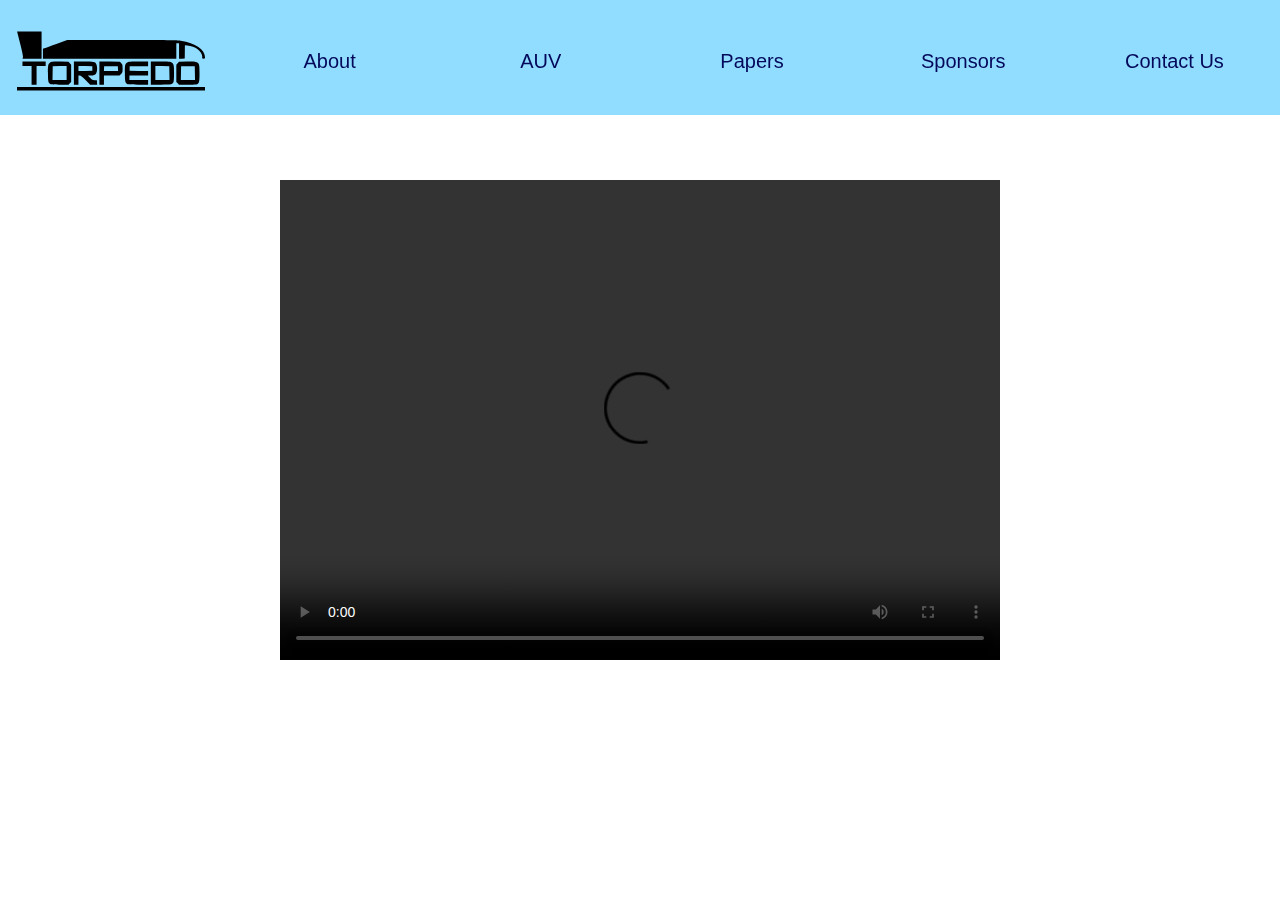
==== commit 3f67787b: "change in Working_about_issue" ====
--- a/index.html
+++ b/index.html
@@ -6,9 +6,7 @@
   <meta name="viewport" content="width=device-width,initial-scale=1">
   <meta name="robots" content="index,follow">
   <meta name="generator" content="GrapesJS Studio">
-  <meta property="og:title" content="Index"/>
-  <link rel="icon" href="assets/16_favicon.svg"/>
   <link rel="stylesheet" href="./style.css">
   </head>
-  <body id="ipe282" __nc=""><div class="gjs-grid-row" id="iodlis"><div class="gjs-grid-column" id="i6haic"><a href="./index.html" id="it5836" class="gjs-link-box"><img src="assets/logo_40px.svg" id="ipqhgh"/></a></div><div class="gjs-grid-column" id="imoyvg"><a href="./about.html" id="id1r0j" title="" class="gjs-link-box"><div id="iwjbx5">About</div></a></div><div class="gjs-grid-column" id="i0iiit"><a href="./auv.html" id="i99qyt" class="gjs-link-box"><div id="ipaa82">AUV</div></a></div><div class="gjs-grid-column" id="ifxx0d"><a href="./index.html" class="gjs-link-box" id="i9inq2"><div id="i8zgj1">Papers</div></a></div><div class="gjs-grid-column" id="irrdm8"><a href="./sponsors.html" class="gjs-link-box" id="iqd61f"><div id="i5pr51">Sponsors</div></a></div><div class="gjs-grid-column" id="itcg8p"><a href="./contact-us.html" class="gjs-link-box" id="iwo6t9"><div id="i5ofdf">Contact Us</div></a></div></div><section class="gjs-section" id="id15qf"><div class="gjs-container" id="iqvbf6"><div class="gjs-grid-row" id="inlos2"><div class="gjs-grid-column"></div><div class="gjs-grid-column"><video allowfullscreen="allowfullscreen" id="i9uwoy" src="img/TORPEDO VIDEO 3.mp4" controls></video></div><div class="gjs-grid-column"></div></div></div></section></body>
+  <body __nc="" id="ien7hf"><div class="gjs-grid-row" id="ioxcji"><div class="gjs-grid-column" id="in1s63"><a href="./index.html" id="i6egk6" class="gjs-link-box"><img src="assets/logo_40px.svg" id="is1wfo"/></a></div><div class="gjs-grid-column" id="iyxsby"><a href="./about.html" title="" id="i1ukni" class="gjs-link-box"><div id="ig6ggf">About</div></a></div><div class="gjs-grid-column" id="ieucwj"><a href="./auv.html" id="i6mrri" class="gjs-link-box"><div id="i2pto2">AUV</div></a></div><div class="gjs-grid-column" id="i0nzcm"><a href="./papers.html" id="i4bwvq" class="gjs-link-box"><div id="iomftw">Papers</div></a></div><div class="gjs-grid-column" id="iv9049"><a href="./sponsors.html" id="iu0xba" class="gjs-link-box"><div id="ijo4ex">Sponsors</div></a></div><div class="gjs-grid-column" id="ie0k08"><a href="./contact-us.html" id="i7a7xd" class="gjs-link-box"><div id="itzdtt">Contact Us</div></a></div></div><section class="gjs-section" id="irv48p"><div class="gjs-container" id="iborta"><div class="gjs-grid-row" id="ilnyzx"><div class="gjs-grid-column"></div><div class="gjs-grid-column"><video allowfullscreen="allowfullscreen" id="i320mb" src="img/TORPEDO VIDEO 3.mp4" controls></video></div><div class="gjs-grid-column"></div></div></div></section></body>
 </html>
--- a/style.css
+++ b/style.css
@@ -1 +1 @@
-* { box-sizing: border-box; } body {margin: 0;}.text-content{line-height:20px;}.text-main-content{line-height:30px;font-size:1.2rem;}.gjs-grid-column.feature-item{padding-top:15px;padding-right:15px;padding-bottom:15px;padding-left:15px;display:flex;flex-direction:column;gap:15px;min-width:30%;}.gjs-grid-column.testimonial-item{padding-top:15px;padding-right:15px;padding-bottom:15px;padding-left:15px;display:flex;flex-direction:column;gap:15px;min-width:45%;background-color:rgba(247, 247, 247, 0.23);border-top-left-radius:5px;border-top-right-radius:5px;border-bottom-right-radius:5px;border-bottom-left-radius:5px;align-items:flex-start;border-top-width:1px;border-right-width:1px;border-bottom-width:1px;border-left-width:1px;border-top-style:solid;border-right-style:solid;border-bottom-style:solid;border-left-style:solid;border-top-color:rgba(0, 0, 0, 0.06);border-right-color:rgba(0, 0, 0, 0.06);border-bottom-color:rgba(0, 0, 0, 0.06);border-left-color:rgba(0, 0, 0, 0.06);}.gjs-button{vertical-align:top;max-width:100%;display:inline-block;text-decoration:none;color:white;padding-right:15px;padding-bottom:10px;padding-left:15px;background-color:rgb(36, 99, 235);border-top-left-radius:5px;border-top-right-radius:5px;border-bottom-right-radius:5px;border-bottom-left-radius:5px;padding-top:10px;font-size:1.1rem;text-align:center;}.gjs-text-blue{color:rgb(36, 99, 235);}.gjs-link:hover{color:rgb(36, 99, 235);text-decoration:underline;}.gjs-icon.gjs-feature-icon{padding-top:10px;padding-right:10px;padding-bottom:10px;padding-left:10px;background-color:rgb(36, 99, 235);color:white;border-top-left-radius:10px;border-top-right-radius:10px;border-bottom-right-radius:10px;border-bottom-left-radius:10px;}.gjs-grid-column{flex:1 1 0%;padding:5px 0;}.gjs-grid-row{display:flex;justify-content:flex-start;align-items:stretch;flex-direction:row;min-height:auto;padding:10px 0;}#iwhbf{padding-top:0px;padding-right:0px;padding-bottom:2px;padding-left:0px;margin-top:0px;margin-right:0px;margin-bottom:5px;margin-left:0px;min-height:10px;}#igmvk{flex-basis:1%;padding-top:5px;padding-bottom:0px;margin-top:0px;margin-right:9px;margin-bottom:0px;margin-left:0px;padding-right:0px;padding-left:5px;}#ieeb7{padding-top:5px;padding-right:5px;padding-bottom:0px;padding-left:5px;flex-basis:1%;margin-top:0px;margin-right:0px;margin-bottom:0px;margin-left:0px;}#i3h0k{margin-top:6px;margin-right:0px;margin-bottom:0px;margin-left:0px;padding-top:2px;padding-right:0px;padding-bottom:2px;padding-left:0px;}#isrgq{padding-top:0px;padding-right:0px;padding-bottom:0px;padding-left:0px;margin-top:0px;margin-right:48px;margin-bottom:0px;margin-left:6px;}.gjs-link-box{color:inherit;display:inline-block;vertical-align:top;padding:10px;max-width:100%;text-decoration:none;}#i4rtt{display:block;max-height:100px;}#in8xi{display:block;}#idbat{padding-top:5px;padding-right:5px;padding-bottom:5px;padding-left:5px;flex-basis:1%;}#i27jw{display:block;}#it5t9{padding-top:5px;padding-right:5px;padding-bottom:5px;padding-left:5px;flex-basis:1%;}#ixjac{display:block;}#ik437{padding-top:10px;padding-right:10px;padding-bottom:10px;padding-left:10px;flex-basis:1%;}#id767{display:block;}#iae6f{padding-top:5px;padding-right:5px;padding-bottom:5px;padding-left:5px;flex-basis:1%;}#iruat{color:black;width:225px;height:48px;}#iznuw{padding:10px;font-family:Arial Black, Gadget, sans-serif;text-align:center;}#i8lxh{padding:10px;font-family:Arial Black, Gadget, sans-serif;text-align:center;}#iain5{padding:10px;font-family:Arial Black, Gadget, sans-serif;text-align:center;}#iz2bn{padding:10px;font-family:Arial Black, Gadget, sans-serif;text-align:center;}#i0zg4{padding:10px;font-family:Arial Black, Gadget, sans-serif;text-align:center;}#ip32n{width:1506px;min-height:13px;}#in767{flex-basis:1%;}#iyghq{background-image:url('https://source.unsplash.com/random/200x200/?profile,person,business');background-size:contain;background-position:center center;background-attachment:scroll;background-repeat:no-repeat;margin-top:0px;margin-right:112px;margin-bottom:0px;margin-left:0px;height:625px;padding-top:6px;padding-right:1500px;padding-bottom:0px;padding-left:0px;width:100px;}#it4ka{min-height:240px;}#im2tt{display:block;max-height:100px;}#i3qb77{font-weight:500;width:188px;height:62px;}#iimtcn{padding-top:15px;padding-right:17px;padding-bottom:14px;padding-left:15px;margin-top:0px;margin-right:0px;margin-bottom:0px;margin-left:0px;}#iv4ol9{flex-basis:1%;padding-top:5px;padding-right:0px;padding-bottom:5px;padding-left:0px;margin-top:0px;margin-right:0px;margin-bottom:0px;margin-left:0px;}#iumuwd{font-family:Arial Black, Gadget, sans-serif;font-weight:500;font-size:20px;}#ihgbzf{font-family:Arial Black, Gadget, sans-serif;text-align:center;padding-top:30px;padding-right:0px;padding-bottom:0px;padding-left:0px;background-color:rgba(0, 3, 88, 0.98);background-clip:text;-webkit-background-clip:text;-webkit-text-fill-color:transparent;}#iraffi{text-align:center;font-family:Arial Black, Gadget, sans-serif;font-weight:500;font-size:20px;-webkit-background-clip:text;-webkit-text-fill-color:transparent;background-clip:text;background-color:rgba(0, 3, 88, 0.98);}#ichehe{font-family:Arial Black, Gadget, sans-serif;text-align:center;}#iby5ot{text-align:center;padding-top:30px;padding-right:0px;padding-bottom:5px;padding-left:0px;}#ihzs13{text-align:center;font-family:Arial Black, Gadget, sans-serif;font-weight:500;font-size:20px;background-color:rgba(0, 3, 88, 0.98);-webkit-background-clip:text;-webkit-text-fill-color:transparent;background-clip:text;}#ib7xo4{font-family:Arial Black, Gadget, sans-serif;}#i4h5cc{text-align:center;padding-top:30px;padding-right:0px;padding-bottom:5px;padding-left:0px;}#ij33o8{font-family:Arial Black, Gadget, sans-serif;font-weight:500;background-color:rgba(0, 3, 88, 0.98);-webkit-background-clip:text;-webkit-text-fill-color:transparent;background-clip:text;}#iygnpg{text-align:center;font-family:Arial Black, Gadget, sans-serif;font-size:20px;}#iqz8if{text-align:center;padding-top:30px;padding-right:0px;padding-bottom:5px;padding-left:0px;}#ismyum{font-weight:500;font-family:Arial Black, Gadget, sans-serif;font-size:20px;}#i4j3of{font-family:Arial Black, Gadget, sans-serif;text-align:center;background-color:rgba(0, 3, 88, 0.98);-webkit-background-clip:text;-webkit-text-fill-color:transparent;background-clip:text;}#itd46f{text-align:center;padding-top:30px;padding-right:0px;padding-bottom:5px;padding-left:0px;}#id0ral{min-height:10px;padding-top:10px;padding-right:0px;padding-bottom:0px;padding-left:0px;background-color:rgba(0, 176, 255, 0.43);}#i0lxij{flex-basis:21%;padding-top:0px;padding-right:0px;padding-bottom:5px;padding-left:0px;margin-top:0px;margin-right:0px;margin-bottom:0px;margin-left:0px;}#iwx0tf{background-color:rgba(145, 190, 255, 0.53);min-height:118px;padding-top:10px;padding-right:0px;padding-bottom:360px;padding-left:0px;}#i3s1gi{font-weight:500;width:188px;height:62px;}#i7ltwj{padding-top:15px;padding-right:17px;padding-bottom:14px;padding-left:15px;margin-top:0px;margin-right:0px;margin-bottom:0px;margin-left:0px;}#igknfz{flex-basis:1%;padding-top:5px;padding-right:0px;padding-bottom:5px;padding-left:0px;margin-top:0px;margin-right:0px;margin-bottom:0px;margin-left:0px;}#is9f4n{font-family:Arial Black, Gadget, sans-serif;font-weight:500;font-size:20px;}#i6qtjf{font-family:Arial Black, Gadget, sans-serif;text-align:center;padding-top:30px;padding-right:0px;padding-bottom:0px;padding-left:0px;background-color:rgba(0, 3, 88, 0.98);background-clip:text;-webkit-background-clip:text;-webkit-text-fill-color:transparent;}#itlkm9{text-align:center;font-family:Arial Black, Gadget, sans-serif;font-weight:500;font-size:20px;-webkit-background-clip:text;-webkit-text-fill-color:transparent;background-clip:text;background-color:rgba(0, 3, 88, 0.98);}#ixr2hw{font-family:Arial Black, Gadget, sans-serif;text-align:center;}#itn9ls{text-align:center;padding-top:30px;padding-right:0px;padding-bottom:5px;padding-left:0px;}#ikrkj1{text-align:center;font-family:Arial Black, Gadget, sans-serif;font-weight:500;font-size:20px;background-color:rgba(0, 3, 88, 0.98);-webkit-background-clip:text;-webkit-text-fill-color:transparent;background-clip:text;}#ijgz0f{font-family:Arial Black, Gadget, sans-serif;}#iqz9n3{text-align:center;padding-top:30px;padding-right:0px;padding-bottom:5px;padding-left:0px;}#iw1tkl{font-family:Arial Black, Gadget, sans-serif;font-weight:500;background-color:rgba(0, 3, 88, 0.98);-webkit-background-clip:text;-webkit-text-fill-color:transparent;background-clip:text;}#iokqn1{text-align:center;font-family:Arial Black, Gadget, sans-serif;font-size:20px;}#i1j7g5{text-align:center;padding-top:30px;padding-right:0px;padding-bottom:5px;padding-left:0px;}#i6p87i{font-weight:500;font-family:Arial Black, Gadget, sans-serif;font-size:20px;}#i3vvcx{font-family:Arial Black, Gadget, sans-serif;text-align:center;background-color:rgba(0, 3, 88, 0.98);-webkit-background-clip:text;-webkit-text-fill-color:transparent;background-clip:text;}#ikmkxu{text-align:center;padding-top:30px;padding-right:0px;padding-bottom:5px;padding-left:0px;}#igjil9{min-height:10px;padding-top:10px;padding-right:0px;padding-bottom:0px;padding-left:0px;background-color:rgba(0, 176, 255, 0.43);}#i64nlc{flex-basis:21%;padding-top:0px;padding-right:0px;padding-bottom:5px;padding-left:0px;margin-top:0px;margin-right:0px;margin-bottom:0px;margin-left:0px;}#ifnw34{background-color:rgba(145, 190, 255, 0.53);padding-top:10px;padding-right:0px;padding-bottom:395px;padding-left:0px;}#iltfaa{font-weight:500;width:188px;height:62px;}#iapy1o{padding-top:15px;padding-right:17px;padding-bottom:14px;padding-left:15px;margin-top:0px;margin-right:0px;margin-bottom:0px;margin-left:0px;}#iyrap4{flex-basis:1%;padding-top:5px;padding-right:0px;padding-bottom:5px;padding-left:0px;margin-top:0px;margin-right:0px;margin-bottom:0px;margin-left:0px;}#iwkihk{font-family:Arial Black, Gadget, sans-serif;font-weight:500;font-size:20px;}#it64q9{font-family:Arial Black, Gadget, sans-serif;text-align:center;padding-top:30px;padding-right:0px;padding-bottom:0px;padding-left:0px;background-color:rgba(0, 3, 88, 0.98);background-clip:text;-webkit-background-clip:text;-webkit-text-fill-color:transparent;}#igbliz{text-align:center;font-family:Arial Black, Gadget, sans-serif;font-weight:500;font-size:20px;-webkit-background-clip:text;-webkit-text-fill-color:transparent;background-clip:text;background-color:rgba(0, 3, 88, 0.98);}#ilovka{font-family:Arial Black, Gadget, sans-serif;text-align:center;}#if52md{text-align:center;padding-top:30px;padding-right:0px;padding-bottom:5px;padding-left:0px;}#isntle{text-align:center;font-family:Arial Black, Gadget, sans-serif;font-weight:500;font-size:20px;background-color:rgba(0, 3, 88, 0.98);-webkit-background-clip:text;-webkit-text-fill-color:transparent;background-clip:text;}#igd8ld{font-family:Arial Black, Gadget, sans-serif;}#i79isi{text-align:center;padding-top:30px;padding-right:0px;padding-bottom:5px;padding-left:0px;}#izh5i1{font-family:Arial Black, Gadget, sans-serif;font-weight:500;background-color:rgba(0, 3, 88, 0.98);-webkit-background-clip:text;-webkit-text-fill-color:transparent;background-clip:text;}#i12z3a{text-align:center;font-family:Arial Black, Gadget, sans-serif;font-size:20px;}#izd3t1{text-align:center;padding-top:30px;padding-right:0px;padding-bottom:5px;padding-left:0px;}#ilncmk{font-weight:500;font-family:Arial Black, Gadget, sans-serif;font-size:20px;}#i75rny{font-family:Arial Black, Gadget, sans-serif;text-align:center;background-color:rgba(0, 3, 88, 0.98);-webkit-background-clip:text;-webkit-text-fill-color:transparent;background-clip:text;}#imlmmj{text-align:center;padding-top:30px;padding-right:0px;padding-bottom:5px;padding-left:0px;}#i82joq{min-height:10px;padding-top:10px;padding-right:0px;padding-bottom:0px;padding-left:0px;background-color:rgba(0, 176, 255, 0.43);}#i2kdn7{flex-basis:21%;padding-top:0px;padding-right:0px;padding-bottom:5px;padding-left:0px;margin-top:0px;margin-right:0px;margin-bottom:0px;margin-left:0px;}#ipxzbx{background-color:rgba(145, 190, 255, 0.53);}.gjs-heading{margin:0;}#ipc092{font-family:Arial Black, Gadget, sans-serif;font-size:40px;}#irh03m{font-family:Arial Black, Gadget, sans-serif;font-size:40px;}#ity00l{font-family:Arial Black, Gadget, sans-serif;font-size:40px;}#if0mdl{padding:10px;font-family:Arial Black, Gadget, sans-serif;font-size:30px;text-align:center;}#ifdr42{flex-basis:99%;flex-grow:0;}#ib0dih{min-height:61px;padding-top:10px;padding-right:0px;padding-bottom:66px;padding-left:0px;}#imc6cg{flex-basis:99%;flex-grow:0;}#i1rlf8{min-height:61px;padding-top:10px;padding-right:0px;padding-bottom:66px;padding-left:0px;}#i0whl4{padding:10px;font-family:Arial Black, Gadget, sans-serif;font-size:30px;text-align:center;}.gjs-container{width:90%;margin:0 auto;max-width:1200px;}.gjs-section{display:flex;padding:50px 0;}#ipqhgh{font-weight:500;width:188px;height:62px;}#it5836{padding-top:15px;padding-right:17px;padding-bottom:14px;padding-left:15px;margin-top:0px;margin-right:0px;margin-bottom:0px;margin-left:0px;}#i6haic{flex-basis:1%;padding-top:5px;padding-right:0px;padding-bottom:5px;padding-left:0px;margin-top:0px;margin-right:0px;margin-bottom:0px;margin-left:0px;text-align:center;}#iwjbx5{font-family:Arial Black, Gadget, sans-serif;font-weight:500;font-size:20px;}#imoyvg{font-family:Arial Black, Gadget, sans-serif;text-align:center;padding-top:30px;padding-right:0px;padding-bottom:0px;padding-left:0px;background-color:rgba(0, 3, 88, 0.98);background-clip:text;-webkit-background-clip:text;-webkit-text-fill-color:transparent;}#ipaa82{text-align:center;font-family:Arial Black, Gadget, sans-serif;font-weight:500;font-size:20px;-webkit-background-clip:text;-webkit-text-fill-color:transparent;background-clip:text;background-color:rgba(0, 3, 88, 0.98);}#i99qyt{font-family:Arial Black, Gadget, sans-serif;text-align:center;}#i0iiit{text-align:center;padding-top:30px;padding-right:0px;padding-bottom:5px;padding-left:0px;}#i8zgj1{text-align:center;font-family:Arial Black, Gadget, sans-serif;font-weight:500;font-size:20px;background-color:rgba(0, 3, 88, 0.98);-webkit-background-clip:text;-webkit-text-fill-color:transparent;background-clip:text;}#i9inq2{font-family:Arial Black, Gadget, sans-serif;}#ifxx0d{text-align:center;padding-top:30px;padding-right:0px;padding-bottom:5px;padding-left:0px;}#i5pr51{font-family:Arial Black, Gadget, sans-serif;font-weight:500;background-color:rgba(0, 3, 88, 0.98);-webkit-background-clip:text;-webkit-text-fill-color:transparent;background-clip:text;}#iqd61f{text-align:center;font-family:Arial Black, Gadget, sans-serif;font-size:20px;}#irrdm8{text-align:center;padding-top:30px;padding-right:0px;padding-bottom:5px;padding-left:0px;}#i5ofdf{font-weight:500;font-family:Arial Black, Gadget, sans-serif;font-size:20px;}#iwo6t9{font-family:Arial Black, Gadget, sans-serif;text-align:center;background-color:rgba(0, 3, 88, 0.98);-webkit-background-clip:text;-webkit-text-fill-color:transparent;background-clip:text;}#itcg8p{text-align:center;padding-top:30px;padding-right:0px;padding-bottom:5px;padding-left:0px;}#iodlis{min-height:10px;padding-top:10px;padding-right:0px;padding-bottom:0px;padding-left:0px;background-color:rgba(0, 176, 255, 0.43);}#id15qf{padding-top:50px;padding-right:0px;padding-bottom:74px;padding-left:0px;}#inlos2{min-height:422px;}#i9uwoy{height:480px;width:720px;}#ipai1x{font-weight:500;width:188px;height:62px;}#i01byo{padding-top:15px;padding-right:17px;padding-bottom:14px;padding-left:15px;margin-top:0px;margin-right:0px;margin-bottom:0px;margin-left:0px;}#i4ih6d{flex-basis:1%;padding-top:5px;padding-right:0px;padding-bottom:5px;padding-left:0px;margin-top:0px;margin-right:0px;margin-bottom:0px;margin-left:0px;text-align:center;}#i6kok3{font-family:Arial Black, Gadget, sans-serif;font-weight:500;font-size:20px;}#ii4g3m{font-family:Arial Black, Gadget, sans-serif;text-align:center;padding-top:30px;padding-right:0px;padding-bottom:0px;padding-left:0px;background-color:rgba(0, 3, 88, 0.98);background-clip:text;-webkit-background-clip:text;-webkit-text-fill-color:transparent;}#izzw3d{text-align:center;font-family:Arial Black, Gadget, sans-serif;font-weight:500;font-size:20px;-webkit-background-clip:text;-webkit-text-fill-color:transparent;background-clip:text;background-color:rgba(0, 3, 88, 0.98);}#iixtks{font-family:Arial Black, Gadget, sans-serif;text-align:center;}#in08un{text-align:center;padding-top:30px;padding-right:0px;padding-bottom:5px;padding-left:0px;}#i1vwmx{text-align:center;font-family:Arial Black, Gadget, sans-serif;font-weight:500;font-size:20px;background-color:rgba(0, 3, 88, 0.98);-webkit-background-clip:text;-webkit-text-fill-color:transparent;background-clip:text;}#in7xoo{font-family:Arial Black, Gadget, sans-serif;}#ig0tpt{text-align:center;padding-top:30px;padding-right:0px;padding-bottom:5px;padding-left:0px;}#itudkq{font-family:Arial Black, Gadget, sans-serif;font-weight:500;background-color:rgba(0, 3, 88, 0.98);-webkit-background-clip:text;-webkit-text-fill-color:transparent;background-clip:text;}#imocq4{text-align:center;font-family:Arial Black, Gadget, sans-serif;font-size:20px;}#ijn94d{text-align:center;padding-top:30px;padding-right:0px;padding-bottom:5px;padding-left:0px;}#ihw3ie{font-weight:500;font-family:Arial Black, Gadget, sans-serif;font-size:20px;}#il0nrk{font-family:Arial Black, Gadget, sans-serif;text-align:center;background-color:rgba(0, 3, 88, 0.98);-webkit-background-clip:text;-webkit-text-fill-color:transparent;background-clip:text;}#inptju{text-align:center;padding-top:30px;padding-right:0px;padding-bottom:5px;padding-left:0px;}#i6hvcq{min-height:10px;padding-top:10px;padding-right:0px;padding-bottom:0px;padding-left:0px;background-color:rgba(0, 176, 255, 0.43);}#i36p49{font-family:Arial Black, Gadget, sans-serif;font-size:40px;text-align:center;}#ilzedh{flex-basis:21%;padding-top:0px;padding-right:0px;padding-bottom:5px;padding-left:0px;margin-top:0px;margin-right:0px;margin-bottom:0px;margin-left:0px;}#i37jnj{background-color:rgba(145, 190, 255, 0.53);min-height:10px;margin-top:0px;margin-right:0px;margin-bottom:0px;margin-left:0px;}#i7eo08{padding-top:0px;padding-right:0px;padding-bottom:50px;padding-left:0px;}#io3ycg{min-height:403px;}.gjs-divider{height:3px;width:100%;margin:10px;background-color:rgba(0, 0, 0, 0.05);}#i4yz75{font-family:Arial Black, Gadget, sans-serif;text-align:center;font-size:30px;}#i4daor{color:black;width:656px;height:327px;}#imv11k{background-color:rgba(145, 190, 255, 0.53);}#iw7c9j{min-height:269px;}#i7qlgp{padding:10px;font-family:Arial Black, Gadget, sans-serif;font-size:20px;}#i4dq7x{line-height:1.38;margin-top:0pt;margin-bottom:0pt;}#i86a2i{font-size:11pt;font-family:Arial, sans-serif;background-color:transparent;font-weight:700;font-variant-numeric:normal;font-variant-east-asian:normal;font-variant-alternates:normal;font-variant-position:normal;font-variant-emoji:normal;vertical-align:baseline;white-space-collapse:preserve;}#iiu48l{line-height:1.38;margin-top:0pt;margin-bottom:0pt;}#i7s7dx{font-size:11pt;font-family:Arial, sans-serif;background-color:transparent;font-variant-numeric:normal;font-variant-east-asian:normal;font-variant-alternates:normal;font-variant-position:normal;font-variant-emoji:normal;vertical-align:baseline;white-space-collapse:preserve;}#iiv49h{line-height:1.38;margin-top:0pt;margin-bottom:0pt;}#ixwbdg{font-size:11pt;font-family:Arial, sans-serif;background-color:transparent;font-variant-numeric:normal;font-variant-east-asian:normal;font-variant-alternates:normal;font-variant-position:normal;font-variant-emoji:normal;vertical-align:baseline;white-space-collapse:preserve;}#inh69f{line-height:1.38;margin-top:0pt;margin-bottom:0pt;}#ickucw{font-size:11pt;font-family:Arial, sans-serif;background-color:transparent;font-variant-numeric:normal;font-variant-east-asian:normal;font-variant-alternates:normal;font-variant-position:normal;font-variant-emoji:normal;vertical-align:baseline;white-space-collapse:preserve;}#ihwmfc{line-height:1.38;margin-top:0pt;margin-bottom:0pt;}#int5nw{font-size:11pt;font-family:Arial, sans-serif;background-color:transparent;font-weight:700;font-variant-numeric:normal;font-variant-east-asian:normal;font-variant-alternates:normal;font-variant-position:normal;font-variant-emoji:normal;vertical-align:baseline;white-space-collapse:preserve;}#ivwjuy{line-height:1.38;margin-top:0pt;margin-bottom:0pt;}#iw499e{font-size:11pt;font-family:Arial, sans-serif;background-color:transparent;font-variant-numeric:normal;font-variant-east-asian:normal;font-variant-alternates:normal;font-variant-position:normal;font-variant-emoji:normal;vertical-align:baseline;white-space-collapse:preserve;}#ix618j{line-height:1.38;margin-top:0pt;margin-bottom:0pt;}#icopb6{font-size:11pt;font-family:Arial, sans-serif;background-color:transparent;font-weight:700;font-variant-numeric:normal;font-variant-east-asian:normal;font-variant-alternates:normal;font-variant-position:normal;font-variant-emoji:normal;vertical-align:baseline;white-space-collapse:preserve;}#i3gz7e{line-height:1.38;margin-top:0pt;margin-bottom:0pt;}#i62rdf{font-size:11pt;font-family:Arial, sans-serif;background-color:transparent;font-variant-numeric:normal;font-variant-east-asian:normal;font-variant-alternates:normal;font-variant-position:normal;font-variant-emoji:normal;vertical-align:baseline;white-space-collapse:preserve;}#inqnh4{line-height:1.38;margin-top:0pt;margin-bottom:0pt;}#iw0qrg{font-size:11pt;font-family:Arial, sans-serif;background-color:transparent;font-weight:700;font-variant-numeric:normal;font-variant-east-asian:normal;font-variant-alternates:normal;font-variant-position:normal;font-variant-emoji:normal;vertical-align:baseline;white-space-collapse:preserve;}#i4qlf8{line-height:1.38;margin-top:0pt;margin-bottom:0pt;}#iq3tr7{font-size:11pt;font-family:Arial, sans-serif;background-color:transparent;font-variant-numeric:normal;font-variant-east-asian:normal;font-variant-alternates:normal;font-variant-position:normal;font-variant-emoji:normal;vertical-align:baseline;white-space-collapse:preserve;}#isvrul{font-size:11pt;font-family:Arial, sans-serif;background-color:transparent;font-variant-numeric:normal;font-variant-east-asian:normal;font-variant-alternates:normal;font-variant-position:normal;font-variant-emoji:normal;vertical-align:baseline;white-space-collapse:preserve;}#i5aqqy{padding:10px;font-family:Arial Black, Gadget, sans-serif;font-size:20px;}#ixmygu{line-height:1.38;margin-top:0pt;margin-bottom:0pt;}#im0fcs{font-size:11pt;font-family:Arial, sans-serif;background-color:transparent;font-weight:700;font-variant-numeric:normal;font-variant-east-asian:normal;font-variant-alternates:normal;font-variant-position:normal;font-variant-emoji:normal;vertical-align:baseline;white-space-collapse:preserve;}#ivkqj9{line-height:1.38;margin-top:0pt;margin-bottom:0pt;}#ifcgec{font-size:11pt;font-family:Arial, sans-serif;background-color:transparent;font-variant-numeric:normal;font-variant-east-asian:normal;font-variant-alternates:normal;font-variant-position:normal;font-variant-emoji:normal;vertical-align:baseline;white-space-collapse:preserve;}#ihg6qm{line-height:1.38;margin-top:0pt;margin-bottom:0pt;}#is2n2u{font-size:11pt;font-family:Arial, sans-serif;background-color:transparent;font-variant-numeric:normal;font-variant-east-asian:normal;font-variant-alternates:normal;font-variant-position:normal;font-variant-emoji:normal;vertical-align:baseline;white-space-collapse:preserve;}#i2emth{line-height:1.38;margin-top:0pt;margin-bottom:0pt;}#ij44n2{font-size:11pt;font-family:Arial, sans-serif;background-color:transparent;font-weight:700;font-variant-numeric:normal;font-variant-east-asian:normal;font-variant-alternates:normal;font-variant-position:normal;font-variant-emoji:normal;vertical-align:baseline;white-space-collapse:preserve;}#ik6mxg{line-height:1.38;margin-top:0pt;margin-bottom:0pt;}#ic7a3h{font-size:11pt;font-family:Arial, sans-serif;background-color:transparent;font-variant-numeric:normal;font-variant-east-asian:normal;font-variant-alternates:normal;font-variant-position:normal;font-variant-emoji:normal;vertical-align:baseline;white-space-collapse:preserve;}#iupn56{font-weight:500;width:188px;height:62px;}#ij037p{padding-top:15px;padding-right:17px;padding-bottom:14px;padding-left:15px;margin-top:0px;margin-right:0px;margin-bottom:0px;margin-left:0px;}#ioy56e{flex-basis:1%;padding-top:5px;padding-right:0px;padding-bottom:5px;padding-left:0px;margin-top:0px;margin-right:0px;margin-bottom:0px;margin-left:0px;text-align:center;}#i05c97{font-family:Arial Black, Gadget, sans-serif;font-weight:500;font-size:20px;}#ioutxi{font-family:Arial Black, Gadget, sans-serif;text-align:center;padding-top:30px;padding-right:0px;padding-bottom:0px;padding-left:0px;background-color:rgba(0, 3, 88, 0.98);background-clip:text;-webkit-background-clip:text;-webkit-text-fill-color:transparent;}#ieypsa{text-align:center;font-family:Arial Black, Gadget, sans-serif;font-weight:500;font-size:20px;-webkit-background-clip:text;-webkit-text-fill-color:transparent;background-clip:text;background-color:rgba(0, 3, 88, 0.98);}#ipqjpi{font-family:Arial Black, Gadget, sans-serif;text-align:center;}#ivo0fu{text-align:center;padding-top:30px;padding-right:0px;padding-bottom:5px;padding-left:0px;}#in7rkd{text-align:center;font-family:Arial Black, Gadget, sans-serif;font-weight:500;font-size:20px;background-color:rgba(0, 3, 88, 0.98);-webkit-background-clip:text;-webkit-text-fill-color:transparent;background-clip:text;}#i57wgq{font-family:Arial Black, Gadget, sans-serif;}#iqeo03{text-align:center;padding-top:30px;padding-right:0px;padding-bottom:5px;padding-left:0px;}#i0g999{font-family:Arial Black, Gadget, sans-serif;font-weight:500;background-color:rgba(0, 3, 88, 0.98);-webkit-background-clip:text;-webkit-text-fill-color:transparent;background-clip:text;}#ijdlub{text-align:center;font-family:Arial Black, Gadget, sans-serif;font-size:20px;}#idra04{text-align:center;padding-top:30px;padding-right:0px;padding-bottom:5px;padding-left:0px;}#ivv0bp{font-weight:500;font-family:Arial Black, Gadget, sans-serif;font-size:20px;}#i8bc31{font-family:Arial Black, Gadget, sans-serif;text-align:center;background-color:rgba(0, 3, 88, 0.98);-webkit-background-clip:text;-webkit-text-fill-color:transparent;background-clip:text;}#ij6pyt{text-align:center;padding-top:30px;padding-right:0px;padding-bottom:5px;padding-left:0px;}#iv5yly{min-height:10px;padding-top:10px;padding-right:0px;padding-bottom:0px;padding-left:0px;background-color:rgba(0, 176, 255, 0.43);}#i9rh6e{font-family:Arial Black, Gadget, sans-serif;font-size:40px;text-align:center;}#iiglnn{flex-basis:21%;padding-top:0px;padding-right:0px;padding-bottom:5px;padding-left:0px;margin-top:0px;margin-right:0px;margin-bottom:0px;margin-left:0px;}#iihhhx{background-color:rgba(145, 190, 255, 0.53);min-height:10px;margin-top:0px;margin-right:0px;margin-bottom:0px;margin-left:0px;}#ifmlnx{min-height:10px;}#if30sm{font-size:20px;font-family:Arial, sans-serif;background-color:transparent;font-variant-numeric:normal;font-variant-east-asian:normal;font-variant-alternates:normal;font-variant-position:normal;font-variant-emoji:normal;vertical-align:baseline;white-space-collapse:preserve;margin-top:0px;margin-right:0px;margin-bottom:0px;margin-left:0px;padding-top:0px;padding-right:0px;padding-bottom:0px;padding-left:0px;}#iyr1j5{line-height:1.38;margin-top:36px;margin-bottom:0px;margin-right:0px;margin-left:0px;}#iuij9e{padding-top:0px;padding-right:0px;padding-bottom:16px;padding-left:0px;margin-top:0px;margin-right:0px;margin-bottom:24px;margin-left:0px;}#icaf85{min-height:18px;padding-top:0px;padding-right:0px;padding-bottom:10px;padding-left:0px;}#i13327{min-height:387px;}#i5gr2i{padding-top:50px;padding-right:0px;padding-bottom:50px;padding-left:0px;}@media (max-width: 992px){.gjs-grid-row{flex-direction:column;}#ipqhgh{width:209px;height:68px;}#i6haic{text-align:center;}#ipaa82{-webkit-background-clip:text;-webkit-text-fill-color:transparent;text-align:left;}#iv4ol9{text-align:center;}#igknfz{text-align:center;}#iyrap4{text-align:center;}#ipai1x{width:209px;height:68px;}#i4ih6d{text-align:center;}#izzw3d{-webkit-background-clip:text;-webkit-text-fill-color:transparent;text-align:left;}#i4daor{width:680px;height:340px;}#iupn56{width:209px;height:68px;}#ioy56e{text-align:center;}#ieypsa{-webkit-background-clip:text;-webkit-text-fill-color:transparent;text-align:left;}}+* { box-sizing: border-box; } body {margin: 0;}.text-content{line-height:20px;}.text-main-content{line-height:30px;font-size:1.2rem;}.gjs-grid-column.feature-item{padding-top:15px;padding-right:15px;padding-bottom:15px;padding-left:15px;display:flex;flex-direction:column;gap:15px;min-width:30%;}.gjs-grid-column.testimonial-item{padding-top:15px;padding-right:15px;padding-bottom:15px;padding-left:15px;display:flex;flex-direction:column;gap:15px;min-width:45%;background-color:rgba(247, 247, 247, 0.23);border-top-left-radius:5px;border-top-right-radius:5px;border-bottom-right-radius:5px;border-bottom-left-radius:5px;align-items:flex-start;border-top-width:1px;border-right-width:1px;border-bottom-width:1px;border-left-width:1px;border-top-style:solid;border-right-style:solid;border-bottom-style:solid;border-left-style:solid;border-top-color:rgba(0, 0, 0, 0.06);border-right-color:rgba(0, 0, 0, 0.06);border-bottom-color:rgba(0, 0, 0, 0.06);border-left-color:rgba(0, 0, 0, 0.06);}.gjs-button{vertical-align:top;max-width:100%;display:inline-block;text-decoration:none;color:white;padding-right:15px;padding-bottom:10px;padding-left:15px;background-color:rgb(36, 99, 235);border-top-left-radius:5px;border-top-right-radius:5px;border-bottom-right-radius:5px;border-bottom-left-radius:5px;padding-top:10px;font-size:1.1rem;text-align:center;}.gjs-text-blue{color:rgb(36, 99, 235);}.gjs-link:hover{color:rgb(36, 99, 235);text-decoration:underline;}.gjs-icon.gjs-feature-icon{padding-top:10px;padding-right:10px;padding-bottom:10px;padding-left:10px;background-color:rgb(36, 99, 235);color:white;border-top-left-radius:10px;border-top-right-radius:10px;border-bottom-right-radius:10px;border-bottom-left-radius:10px;}.gjs-grid-column{flex:1 1 0%;padding:5px 0;}.gjs-grid-row{display:flex;justify-content:flex-start;align-items:stretch;flex-direction:row;min-height:auto;padding:10px 0;}#iwhbf{padding-top:0px;padding-right:0px;padding-bottom:2px;padding-left:0px;margin-top:0px;margin-right:0px;margin-bottom:5px;margin-left:0px;min-height:10px;}#igmvk{flex-basis:1%;padding-top:5px;padding-bottom:0px;margin-top:0px;margin-right:9px;margin-bottom:0px;margin-left:0px;padding-right:0px;padding-left:5px;}#ieeb7{padding-top:5px;padding-right:5px;padding-bottom:0px;padding-left:5px;flex-basis:1%;margin-top:0px;margin-right:0px;margin-bottom:0px;margin-left:0px;}#i3h0k{margin-top:6px;margin-right:0px;margin-bottom:0px;margin-left:0px;padding-top:2px;padding-right:0px;padding-bottom:2px;padding-left:0px;}#isrgq{padding-top:0px;padding-right:0px;padding-bottom:0px;padding-left:0px;margin-top:0px;margin-right:48px;margin-bottom:0px;margin-left:6px;}.gjs-link-box{color:inherit;display:inline-block;vertical-align:top;padding:10px;max-width:100%;text-decoration:none;}#i4rtt{display:block;max-height:100px;}#in8xi{display:block;}#idbat{padding-top:5px;padding-right:5px;padding-bottom:5px;padding-left:5px;flex-basis:1%;}#i27jw{display:block;}#it5t9{padding-top:5px;padding-right:5px;padding-bottom:5px;padding-left:5px;flex-basis:1%;}#ixjac{display:block;}#ik437{padding-top:10px;padding-right:10px;padding-bottom:10px;padding-left:10px;flex-basis:1%;}#id767{display:block;}#iae6f{padding-top:5px;padding-right:5px;padding-bottom:5px;padding-left:5px;flex-basis:1%;}#iruat{color:black;width:225px;height:48px;}#iznuw{padding:10px;font-family:Arial Black, Gadget, sans-serif;text-align:center;}#i8lxh{padding:10px;font-family:Arial Black, Gadget, sans-serif;text-align:center;}#iain5{padding:10px;font-family:Arial Black, Gadget, sans-serif;text-align:center;}#iz2bn{padding:10px;font-family:Arial Black, Gadget, sans-serif;text-align:center;}#i0zg4{padding:10px;font-family:Arial Black, Gadget, sans-serif;text-align:center;}#ip32n{width:1506px;min-height:13px;}#in767{flex-basis:1%;}#iyghq{background-image:url('https://source.unsplash.com/random/200x200/?profile,person,business');background-size:contain;background-position:center center;background-attachment:scroll;background-repeat:no-repeat;margin-top:0px;margin-right:112px;margin-bottom:0px;margin-left:0px;height:625px;padding-top:6px;padding-right:1500px;padding-bottom:0px;padding-left:0px;width:100px;}#it4ka{min-height:240px;}#im2tt{display:block;max-height:100px;}.gjs-heading{margin:0;}.gjs-container{width:90%;margin:0 auto;max-width:1200px;}.gjs-section{display:flex;padding:50px 0;}.gjs-divider{height:3px;width:100%;margin:10px;background-color:rgba(0, 0, 0, 0.05);}#is1wfo{font-weight:500;width:188px;height:62px;}#i6egk6{padding-top:15px;padding-right:17px;padding-bottom:14px;padding-left:15px;margin-top:0px;margin-right:0px;margin-bottom:0px;margin-left:0px;}#in1s63{flex-basis:1%;padding-top:5px;padding-right:0px;padding-bottom:5px;padding-left:0px;margin-top:0px;margin-right:0px;margin-bottom:0px;margin-left:0px;text-align:center;}#ig6ggf{font-family:Arial Black, Gadget, sans-serif;font-weight:500;font-size:20px;}#iyxsby{font-family:Arial Black, Gadget, sans-serif;text-align:center;padding-top:30px;padding-right:0px;padding-bottom:0px;padding-left:0px;background-color:rgba(0, 3, 88, 0.98);background-clip:text;-webkit-background-clip:text;-webkit-text-fill-color:transparent;}#i2pto2{text-align:center;font-family:Arial Black, Gadget, sans-serif;font-weight:500;font-size:20px;-webkit-background-clip:text;-webkit-text-fill-color:transparent;background-clip:text;background-color:rgba(0, 3, 88, 0.98);}#i6mrri{font-family:Arial Black, Gadget, sans-serif;text-align:center;}#ieucwj{text-align:center;padding-top:30px;padding-right:0px;padding-bottom:5px;padding-left:0px;}#iomftw{text-align:center;font-family:Arial Black, Gadget, sans-serif;font-weight:500;font-size:20px;background-color:rgba(0, 3, 88, 0.98);-webkit-background-clip:text;-webkit-text-fill-color:transparent;background-clip:text;}#i4bwvq{font-family:Arial Black, Gadget, sans-serif;}#i0nzcm{text-align:center;padding-top:30px;padding-right:0px;padding-bottom:5px;padding-left:0px;}#ijo4ex{font-family:Arial Black, Gadget, sans-serif;font-weight:500;background-color:rgba(0, 3, 88, 0.98);-webkit-background-clip:text;-webkit-text-fill-color:transparent;background-clip:text;}#iu0xba{text-align:center;font-family:Arial Black, Gadget, sans-serif;font-size:20px;}#iv9049{text-align:center;padding-top:30px;padding-right:0px;padding-bottom:5px;padding-left:0px;}#itzdtt{font-weight:500;font-family:Arial Black, Gadget, sans-serif;font-size:20px;}#i7a7xd{font-family:Arial Black, Gadget, sans-serif;text-align:center;background-color:rgba(0, 3, 88, 0.98);-webkit-background-clip:text;-webkit-text-fill-color:transparent;background-clip:text;}#ie0k08{text-align:center;padding-top:30px;padding-right:0px;padding-bottom:5px;padding-left:0px;}#ioxcji{min-height:10px;padding-top:10px;padding-right:0px;padding-bottom:0px;padding-left:0px;background-color:rgba(0, 176, 255, 0.43);}#i320mb{height:480px;width:720px;}#ilnyzx{min-height:422px;}#irv48p{padding-top:50px;padding-right:0px;padding-bottom:74px;padding-left:0px;}#iq5vrz{font-weight:500;width:188px;height:62px;}#iukvni{padding-top:15px;padding-right:17px;padding-bottom:14px;padding-left:15px;margin-top:0px;margin-right:0px;margin-bottom:0px;margin-left:0px;}#icxvne{flex-basis:1%;padding-top:5px;padding-right:0px;padding-bottom:5px;padding-left:0px;margin-top:0px;margin-right:0px;margin-bottom:0px;margin-left:0px;text-align:center;}#iq540h{font-family:Arial Black, Gadget, sans-serif;font-weight:500;font-size:20px;}#iazxj3{font-family:Arial Black, Gadget, sans-serif;text-align:center;padding-top:30px;padding-right:0px;padding-bottom:0px;padding-left:0px;background-color:rgba(0, 3, 88, 0.98);background-clip:text;-webkit-background-clip:text;-webkit-text-fill-color:transparent;}#i7z7yh{text-align:center;font-family:Arial Black, Gadget, sans-serif;font-weight:500;font-size:20px;-webkit-background-clip:text;-webkit-text-fill-color:transparent;background-clip:text;background-color:rgba(0, 3, 88, 0.98);}#ihqv0k{font-family:Arial Black, Gadget, sans-serif;text-align:center;}#i5em9w{text-align:center;padding-top:30px;padding-right:0px;padding-bottom:5px;padding-left:0px;}#i3t9xp{text-align:center;font-family:Arial Black, Gadget, sans-serif;font-weight:500;font-size:20px;background-color:rgba(0, 3, 88, 0.98);-webkit-background-clip:text;-webkit-text-fill-color:transparent;background-clip:text;}#i2os5d{font-family:Arial Black, Gadget, sans-serif;}#ihj8c1{text-align:center;padding-top:30px;padding-right:0px;padding-bottom:5px;padding-left:0px;}#ifhq4i{font-family:Arial Black, Gadget, sans-serif;font-weight:500;background-color:rgba(0, 3, 88, 0.98);-webkit-background-clip:text;-webkit-text-fill-color:transparent;background-clip:text;}#ig87f1{text-align:center;font-family:Arial Black, Gadget, sans-serif;font-size:20px;}#inprtq{text-align:center;padding-top:30px;padding-right:0px;padding-bottom:5px;padding-left:0px;}#izawbi{font-weight:500;font-family:Arial Black, Gadget, sans-serif;font-size:20px;}#is5lek{font-family:Arial Black, Gadget, sans-serif;text-align:center;background-color:rgba(0, 3, 88, 0.98);-webkit-background-clip:text;-webkit-text-fill-color:transparent;background-clip:text;}#iovxna{text-align:center;padding-top:30px;padding-right:0px;padding-bottom:5px;padding-left:0px;}#ittqty{min-height:10px;padding-top:10px;padding-right:0px;padding-bottom:0px;padding-left:0px;background-color:rgba(0, 176, 255, 0.43);}#ihpsc9{font-family:Arial Black, Gadget, sans-serif;font-size:40px;text-align:center;}#ierjl5{flex-basis:21%;padding-top:0px;padding-right:0px;padding-bottom:5px;padding-left:0px;margin-top:0px;margin-right:0px;margin-bottom:0px;margin-left:0px;}#iwvcmj{background-color:rgba(145, 190, 255, 0.53);min-height:10px;margin-top:0px;margin-right:0px;margin-bottom:0px;margin-left:0px;}#im8z6n{min-height:10px;}#ixhhbv{font-size:20px;font-family:Arial, sans-serif;background-color:transparent;font-variant-numeric:normal;font-variant-east-asian:normal;font-variant-alternates:normal;font-variant-position:normal;font-variant-emoji:normal;vertical-align:baseline;white-space-collapse:preserve;margin-top:0px;margin-right:0px;margin-bottom:0px;margin-left:0px;padding-top:0px;padding-right:0px;padding-bottom:0px;padding-left:0px;}#ibp859{line-height:1.38;margin-top:36px;margin-bottom:0px;margin-right:0px;margin-left:0px;}#iqcpd6{padding-top:0px;padding-right:0px;padding-bottom:16px;padding-left:0px;margin-top:0px;margin-right:0px;margin-bottom:24px;margin-left:0px;}#iyodpg{min-height:18px;padding-top:0px;padding-right:0px;padding-bottom:10px;padding-left:0px;}#iezrpv{min-height:387px;}#ieih1n{padding-top:50px;padding-right:0px;padding-bottom:50px;padding-left:0px;}#ic262x{font-weight:500;width:188px;height:62px;}#ivb7cd{padding-top:15px;padding-right:17px;padding-bottom:14px;padding-left:15px;margin-top:0px;margin-right:0px;margin-bottom:0px;margin-left:0px;}#ishn4e{flex-basis:1%;padding-top:5px;padding-right:0px;padding-bottom:5px;padding-left:0px;margin-top:0px;margin-right:0px;margin-bottom:0px;margin-left:0px;text-align:center;}#ihkdq4{font-family:Arial Black, Gadget, sans-serif;font-weight:500;font-size:20px;}#i4lksl{font-family:Arial Black, Gadget, sans-serif;text-align:center;padding-top:30px;padding-right:0px;padding-bottom:0px;padding-left:0px;background-color:rgba(0, 3, 88, 0.98);background-clip:text;-webkit-background-clip:text;-webkit-text-fill-color:transparent;}#im2hje{text-align:center;font-family:Arial Black, Gadget, sans-serif;font-weight:500;font-size:20px;-webkit-background-clip:text;-webkit-text-fill-color:transparent;background-clip:text;background-color:rgba(0, 3, 88, 0.98);}#ie5h1f{font-family:Arial Black, Gadget, sans-serif;text-align:center;}#ikeuir{text-align:center;padding-top:30px;padding-right:0px;padding-bottom:5px;padding-left:0px;}#i0bnli{text-align:center;font-family:Arial Black, Gadget, sans-serif;font-weight:500;font-size:20px;background-color:rgba(0, 3, 88, 0.98);-webkit-background-clip:text;-webkit-text-fill-color:transparent;background-clip:text;}#ir8a69{font-family:Arial Black, Gadget, sans-serif;}#im43vz{text-align:center;padding-top:30px;padding-right:0px;padding-bottom:5px;padding-left:0px;}#i4leh4{font-family:Arial Black, Gadget, sans-serif;font-weight:500;background-color:rgba(0, 3, 88, 0.98);-webkit-background-clip:text;-webkit-text-fill-color:transparent;background-clip:text;}#iu90xf{text-align:center;font-family:Arial Black, Gadget, sans-serif;font-size:20px;}#iwjis7{text-align:center;padding-top:30px;padding-right:0px;padding-bottom:5px;padding-left:0px;}#ib94e6{font-weight:500;font-family:Arial Black, Gadget, sans-serif;font-size:20px;}#igmsuh{font-family:Arial Black, Gadget, sans-serif;text-align:center;background-color:rgba(0, 3, 88, 0.98);-webkit-background-clip:text;-webkit-text-fill-color:transparent;background-clip:text;}#iuoptp{text-align:center;padding-top:30px;padding-right:0px;padding-bottom:5px;padding-left:0px;}#ihy75z{min-height:10px;padding-top:10px;padding-right:0px;padding-bottom:0px;padding-left:0px;background-color:rgba(0, 176, 255, 0.43);}#icgrrk{font-family:Arial Black, Gadget, sans-serif;font-size:40px;text-align:center;}#ilto3b{flex-basis:21%;padding-top:0px;padding-right:0px;padding-bottom:5px;padding-left:0px;margin-top:0px;margin-right:0px;margin-bottom:0px;margin-left:0px;}#i8lb3b{background-color:rgba(145, 190, 255, 0.53);min-height:10px;margin-top:0px;margin-right:0px;margin-bottom:0px;margin-left:0px;}#irhy56{font-family:Arial Black, Gadget, sans-serif;text-align:center;font-size:30px;}#io3bgy{color:black;width:656px;height:327px;}#ifyrw4{min-height:403px;}#izp4o6{padding-top:0px;padding-right:0px;padding-bottom:50px;padding-left:0px;}#iou698{font-size:11pt;font-family:Arial, sans-serif;background-color:transparent;font-weight:700;font-variant-numeric:normal;font-variant-east-asian:normal;font-variant-alternates:normal;font-variant-position:normal;font-variant-emoji:normal;vertical-align:baseline;white-space-collapse:preserve;}#ijp8e1{line-height:1.38;margin-top:0pt;margin-bottom:0pt;}#iolbba{font-size:11pt;font-family:Arial, sans-serif;background-color:transparent;font-variant-numeric:normal;font-variant-east-asian:normal;font-variant-alternates:normal;font-variant-position:normal;font-variant-emoji:normal;vertical-align:baseline;white-space-collapse:preserve;}#i3w2qu{line-height:1.38;margin-top:0pt;margin-bottom:0pt;}#i9pkqj{font-size:11pt;font-family:Arial, sans-serif;background-color:transparent;font-variant-numeric:normal;font-variant-east-asian:normal;font-variant-alternates:normal;font-variant-position:normal;font-variant-emoji:normal;vertical-align:baseline;white-space-collapse:preserve;}#ii013l{line-height:1.38;margin-top:0pt;margin-bottom:0pt;}#if3ibz{font-size:11pt;font-family:Arial, sans-serif;background-color:transparent;font-variant-numeric:normal;font-variant-east-asian:normal;font-variant-alternates:normal;font-variant-position:normal;font-variant-emoji:normal;vertical-align:baseline;white-space-collapse:preserve;}#i4qo5j{line-height:1.38;margin-top:0pt;margin-bottom:0pt;}#ib1tsw{font-size:11pt;font-family:Arial, sans-serif;background-color:transparent;font-weight:700;font-variant-numeric:normal;font-variant-east-asian:normal;font-variant-alternates:normal;font-variant-position:normal;font-variant-emoji:normal;vertical-align:baseline;white-space-collapse:preserve;}#iojrvi{line-height:1.38;margin-top:0pt;margin-bottom:0pt;}#ixoewk{font-size:11pt;font-family:Arial, sans-serif;background-color:transparent;font-variant-numeric:normal;font-variant-east-asian:normal;font-variant-alternates:normal;font-variant-position:normal;font-variant-emoji:normal;vertical-align:baseline;white-space-collapse:preserve;}#iktwvn{line-height:1.38;margin-top:0pt;margin-bottom:0pt;}#iwfkpi{font-size:11pt;font-family:Arial, sans-serif;background-color:transparent;font-weight:700;font-variant-numeric:normal;font-variant-east-asian:normal;font-variant-alternates:normal;font-variant-position:normal;font-variant-emoji:normal;vertical-align:baseline;white-space-collapse:preserve;}#i726b8{line-height:1.38;margin-top:0pt;margin-bottom:0pt;}#i9josj{font-size:11pt;font-family:Arial, sans-serif;background-color:transparent;font-variant-numeric:normal;font-variant-east-asian:normal;font-variant-alternates:normal;font-variant-position:normal;font-variant-emoji:normal;vertical-align:baseline;white-space-collapse:preserve;}#ix9vvz{line-height:1.38;margin-top:0pt;margin-bottom:0pt;}#iavhog{font-size:11pt;font-family:Arial, sans-serif;background-color:transparent;font-weight:700;font-variant-numeric:normal;font-variant-east-asian:normal;font-variant-alternates:normal;font-variant-position:normal;font-variant-emoji:normal;vertical-align:baseline;white-space-collapse:preserve;}#imrm98{line-height:1.38;margin-top:0pt;margin-bottom:0pt;}#imzymx{font-size:11pt;font-family:Arial, sans-serif;background-color:transparent;font-variant-numeric:normal;font-variant-east-asian:normal;font-variant-alternates:normal;font-variant-position:normal;font-variant-emoji:normal;vertical-align:baseline;white-space-collapse:preserve;}#i8tqc5{line-height:1.38;margin-top:0pt;margin-bottom:0pt;}#isb5nh{font-size:11pt;font-family:Arial, sans-serif;background-color:transparent;font-variant-numeric:normal;font-variant-east-asian:normal;font-variant-alternates:normal;font-variant-position:normal;font-variant-emoji:normal;vertical-align:baseline;white-space-collapse:preserve;}#izyc7i{padding:10px;font-family:Arial Black, Gadget, sans-serif;font-size:20px;}#ic61xr{font-size:11pt;font-family:Arial, sans-serif;background-color:transparent;font-weight:700;font-variant-numeric:normal;font-variant-east-asian:normal;font-variant-alternates:normal;font-variant-position:normal;font-variant-emoji:normal;vertical-align:baseline;white-space-collapse:preserve;}#imsm1a{line-height:1.38;margin-top:0pt;margin-bottom:0pt;}#i1zdbu{font-size:11pt;font-family:Arial, sans-serif;background-color:transparent;font-variant-numeric:normal;font-variant-east-asian:normal;font-variant-alternates:normal;font-variant-position:normal;font-variant-emoji:normal;vertical-align:baseline;white-space-collapse:preserve;}#i9pali{line-height:1.38;margin-top:0pt;margin-bottom:0pt;}#ic9pl2{font-size:11pt;font-family:Arial, sans-serif;background-color:transparent;font-variant-numeric:normal;font-variant-east-asian:normal;font-variant-alternates:normal;font-variant-position:normal;font-variant-emoji:normal;vertical-align:baseline;white-space-collapse:preserve;}#ism06j{line-height:1.38;margin-top:0pt;margin-bottom:0pt;}#i0kyly{font-size:11pt;font-family:Arial, sans-serif;background-color:transparent;font-weight:700;font-variant-numeric:normal;font-variant-east-asian:normal;font-variant-alternates:normal;font-variant-position:normal;font-variant-emoji:normal;vertical-align:baseline;white-space-collapse:preserve;}#i0bhdg{line-height:1.38;margin-top:0pt;margin-bottom:0pt;}#iv2edb{font-size:11pt;font-family:Arial, sans-serif;background-color:transparent;font-variant-numeric:normal;font-variant-east-asian:normal;font-variant-alternates:normal;font-variant-position:normal;font-variant-emoji:normal;vertical-align:baseline;white-space-collapse:preserve;}#ilsehw{line-height:1.38;margin-top:0pt;margin-bottom:0pt;}#iv1jd2{padding:10px;font-family:Arial Black, Gadget, sans-serif;font-size:20px;}#ikiqm7{min-height:269px;}#ifayvi{background-color:rgba(145, 190, 255, 0.53);}#izb3l3{font-weight:500;width:188px;height:62px;}#imu7dg{padding-top:15px;padding-right:17px;padding-bottom:14px;padding-left:15px;margin-top:0px;margin-right:0px;margin-bottom:0px;margin-left:0px;}#inxnd2{flex-basis:1%;padding-top:5px;padding-right:0px;padding-bottom:5px;padding-left:0px;margin-top:0px;margin-right:0px;margin-bottom:0px;margin-left:0px;}#i5hqyb{font-family:Arial Black, Gadget, sans-serif;font-weight:500;font-size:20px;}#ialupq{font-family:Arial Black, Gadget, sans-serif;text-align:center;padding-top:30px;padding-right:0px;padding-bottom:0px;padding-left:0px;background-color:rgba(0, 3, 88, 0.98);background-clip:text;-webkit-background-clip:text;-webkit-text-fill-color:transparent;}#ia8o56{text-align:center;font-family:Arial Black, Gadget, sans-serif;font-weight:500;font-size:20px;-webkit-background-clip:text;-webkit-text-fill-color:transparent;background-clip:text;background-color:rgba(0, 3, 88, 0.98);}#ivdrnc{font-family:Arial Black, Gadget, sans-serif;text-align:center;}#i7mhe8{text-align:center;padding-top:30px;padding-right:0px;padding-bottom:5px;padding-left:0px;}#i75zgh{text-align:center;font-family:Arial Black, Gadget, sans-serif;font-weight:500;font-size:20px;background-color:rgba(0, 3, 88, 0.98);-webkit-background-clip:text;-webkit-text-fill-color:transparent;background-clip:text;}#i9tmsk{font-family:Arial Black, Gadget, sans-serif;}#iez76l{text-align:center;padding-top:30px;padding-right:0px;padding-bottom:5px;padding-left:0px;}#iyx278{font-family:Arial Black, Gadget, sans-serif;font-weight:500;background-color:rgba(0, 3, 88, 0.98);-webkit-background-clip:text;-webkit-text-fill-color:transparent;background-clip:text;}#ip3fck{text-align:center;font-family:Arial Black, Gadget, sans-serif;font-size:20px;}#ilmroq{text-align:center;padding-top:30px;padding-right:0px;padding-bottom:5px;padding-left:0px;}#ixji1c{font-weight:500;font-family:Arial Black, Gadget, sans-serif;font-size:20px;}#ifna4z{font-family:Arial Black, Gadget, sans-serif;text-align:center;background-color:rgba(0, 3, 88, 0.98);-webkit-background-clip:text;-webkit-text-fill-color:transparent;background-clip:text;}#iwrs62{text-align:center;padding-top:30px;padding-right:0px;padding-bottom:5px;padding-left:0px;}#i17uty{min-height:10px;padding-top:10px;padding-right:0px;padding-bottom:0px;padding-left:0px;background-color:rgba(0, 176, 255, 0.43);}#ixfud2{font-family:Arial Black, Gadget, sans-serif;font-size:40px;}#ie2aue{flex-basis:99%;flex-grow:0;}#ijbeza{min-height:61px;padding-top:10px;padding-right:0px;padding-bottom:66px;padding-left:0px;}#ibiabj{padding:10px;font-family:Arial Black, Gadget, sans-serif;font-size:30px;text-align:center;}#iq43rv{flex-basis:21%;padding-top:0px;padding-right:0px;padding-bottom:5px;padding-left:0px;margin-top:0px;margin-right:0px;margin-bottom:0px;margin-left:0px;}#ifdvj3{background-color:rgba(145, 190, 255, 0.53);min-height:118px;padding-top:10px;padding-right:0px;padding-bottom:360px;padding-left:0px;}#i0mz8t{font-weight:500;width:188px;height:62px;}#i8xepf{padding-top:15px;padding-right:17px;padding-bottom:14px;padding-left:15px;margin-top:0px;margin-right:0px;margin-bottom:0px;margin-left:0px;}#imp8fi{flex-basis:1%;padding-top:5px;padding-right:0px;padding-bottom:5px;padding-left:0px;margin-top:0px;margin-right:0px;margin-bottom:0px;margin-left:0px;}#i1pvez{font-family:Arial Black, Gadget, sans-serif;font-weight:500;font-size:20px;}#ip5u0n{font-family:Arial Black, Gadget, sans-serif;text-align:center;padding-top:30px;padding-right:0px;padding-bottom:0px;padding-left:0px;background-color:rgba(0, 3, 88, 0.98);background-clip:text;-webkit-background-clip:text;-webkit-text-fill-color:transparent;}#i6rh9m{text-align:center;font-family:Arial Black, Gadget, sans-serif;font-weight:500;font-size:20px;-webkit-background-clip:text;-webkit-text-fill-color:transparent;background-clip:text;background-color:rgba(0, 3, 88, 0.98);}#iu52rq{font-family:Arial Black, Gadget, sans-serif;text-align:center;}#ibvhr2{text-align:center;padding-top:30px;padding-right:0px;padding-bottom:5px;padding-left:0px;}#iiof1g{text-align:center;font-family:Arial Black, Gadget, sans-serif;font-weight:500;font-size:20px;background-color:rgba(0, 3, 88, 0.98);-webkit-background-clip:text;-webkit-text-fill-color:transparent;background-clip:text;}#inq8qe{font-family:Arial Black, Gadget, sans-serif;}#ivm49c{text-align:center;padding-top:30px;padding-right:0px;padding-bottom:5px;padding-left:0px;}#ipnq1n{font-family:Arial Black, Gadget, sans-serif;font-weight:500;background-color:rgba(0, 3, 88, 0.98);-webkit-background-clip:text;-webkit-text-fill-color:transparent;background-clip:text;}#in8wu9{text-align:center;font-family:Arial Black, Gadget, sans-serif;font-size:20px;}#ia8cyi{text-align:center;padding-top:30px;padding-right:0px;padding-bottom:5px;padding-left:0px;}#i2obfi{font-weight:500;font-family:Arial Black, Gadget, sans-serif;font-size:20px;}#idtnte{font-family:Arial Black, Gadget, sans-serif;text-align:center;background-color:rgba(0, 3, 88, 0.98);-webkit-background-clip:text;-webkit-text-fill-color:transparent;background-clip:text;}#ioxjab{text-align:center;padding-top:30px;padding-right:0px;padding-bottom:5px;padding-left:0px;}#inho76{min-height:10px;padding-top:10px;padding-right:0px;padding-bottom:0px;padding-left:0px;background-color:rgba(0, 176, 255, 0.43);}#itq408{font-family:Arial Black, Gadget, sans-serif;font-size:40px;}#ibz18e{flex-basis:99%;flex-grow:0;}#ic5y67{min-height:61px;padding-top:10px;padding-right:0px;padding-bottom:66px;padding-left:0px;}#is7qj4{padding:10px;font-family:Arial Black, Gadget, sans-serif;font-size:30px;text-align:center;}#i9n5bg{flex-basis:21%;padding-top:0px;padding-right:0px;padding-bottom:5px;padding-left:0px;margin-top:0px;margin-right:0px;margin-bottom:0px;margin-left:0px;}#ior8yk{background-color:rgba(145, 190, 255, 0.53);padding-top:10px;padding-right:0px;padding-bottom:395px;padding-left:0px;}#i3jke8{font-weight:500;width:188px;height:62px;}#iuwshk{padding-top:15px;padding-right:17px;padding-bottom:14px;padding-left:15px;margin-top:0px;margin-right:0px;margin-bottom:0px;margin-left:0px;}#ik0rlo{flex-basis:1%;padding-top:5px;padding-right:0px;padding-bottom:5px;padding-left:0px;margin-top:0px;margin-right:0px;margin-bottom:0px;margin-left:0px;}#izcqnf{font-family:Arial Black, Gadget, sans-serif;font-weight:500;font-size:20px;}#ilkhkt{font-family:Arial Black, Gadget, sans-serif;text-align:center;padding-top:30px;padding-right:0px;padding-bottom:0px;padding-left:0px;background-color:rgba(0, 3, 88, 0.98);background-clip:text;-webkit-background-clip:text;-webkit-text-fill-color:transparent;}#io2af1{text-align:center;font-family:Arial Black, Gadget, sans-serif;font-weight:500;font-size:20px;-webkit-background-clip:text;-webkit-text-fill-color:transparent;background-clip:text;background-color:rgba(0, 3, 88, 0.98);}#iwz5mg{font-family:Arial Black, Gadget, sans-serif;text-align:center;}#i6y4is{text-align:center;padding-top:30px;padding-right:0px;padding-bottom:5px;padding-left:0px;}#ibjm31{text-align:center;font-family:Arial Black, Gadget, sans-serif;font-weight:500;font-size:20px;background-color:rgba(0, 3, 88, 0.98);-webkit-background-clip:text;-webkit-text-fill-color:transparent;background-clip:text;}#ioi3z4{font-family:Arial Black, Gadget, sans-serif;}#i9njz8{text-align:center;padding-top:30px;padding-right:0px;padding-bottom:5px;padding-left:0px;}#izr8v3{font-family:Arial Black, Gadget, sans-serif;font-weight:500;background-color:rgba(0, 3, 88, 0.98);-webkit-background-clip:text;-webkit-text-fill-color:transparent;background-clip:text;}#inkhsp{text-align:center;font-family:Arial Black, Gadget, sans-serif;font-size:20px;}#iv5agh{text-align:center;padding-top:30px;padding-right:0px;padding-bottom:5px;padding-left:0px;}#iq66d2{font-weight:500;font-family:Arial Black, Gadget, sans-serif;font-size:20px;}#is1617{font-family:Arial Black, Gadget, sans-serif;text-align:center;background-color:rgba(0, 3, 88, 0.98);-webkit-background-clip:text;-webkit-text-fill-color:transparent;background-clip:text;}#iawfw1{text-align:center;padding-top:30px;padding-right:0px;padding-bottom:5px;padding-left:0px;}#iwbrgj{min-height:10px;padding-top:10px;padding-right:0px;padding-bottom:0px;padding-left:0px;background-color:rgba(0, 176, 255, 0.43);}#i0avd8{font-family:Arial Black, Gadget, sans-serif;font-size:40px;}#ivuynh{flex-basis:21%;padding-top:0px;padding-right:0px;padding-bottom:5px;padding-left:0px;margin-top:0px;margin-right:0px;margin-bottom:0px;margin-left:0px;}#irm5sq{background-color:rgba(145, 190, 255, 0.53);}@media (max-width: 992px){.gjs-grid-row{flex-direction:column;}#is1wfo{width:209px;height:68px;}#in1s63{text-align:center;}#i2pto2{-webkit-background-clip:text;-webkit-text-fill-color:transparent;text-align:left;}#iq5vrz{width:209px;height:68px;}#icxvne{text-align:center;}#i7z7yh{-webkit-background-clip:text;-webkit-text-fill-color:transparent;text-align:left;}#ic262x{width:209px;height:68px;}#ishn4e{text-align:center;}#im2hje{-webkit-background-clip:text;-webkit-text-fill-color:transparent;text-align:left;}#io3bgy{width:680px;height:340px;}#inxnd2{text-align:center;}#imp8fi{text-align:center;}#ik0rlo{text-align:center;}}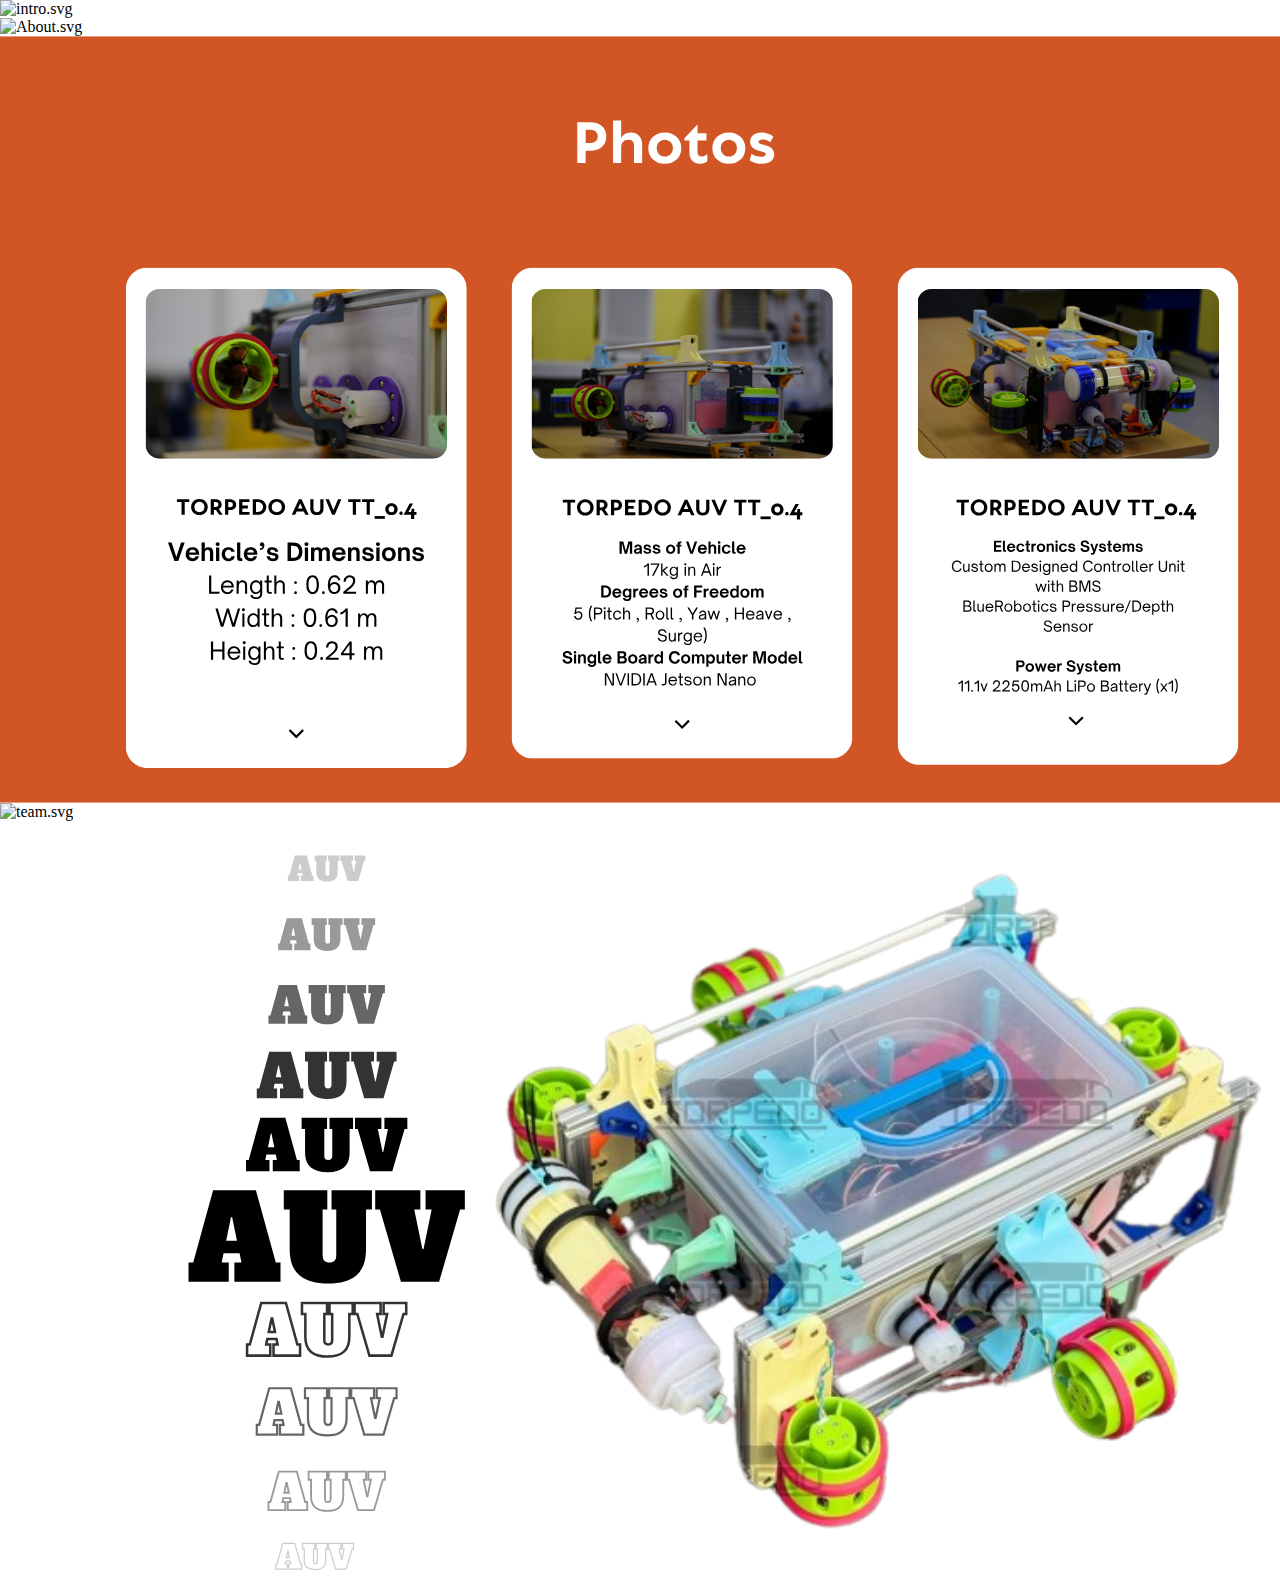
==== commit 2a48387d: "New_template_update" ====
--- a/index.html
+++ b/index.html
@@ -1,12 +1,12 @@
 <!DOCTYPE html>
 <html>
   <head>
-    <title>Index</title>
+    <title>Home</title>
   <meta charset="utf-8">
   <meta name="viewport" content="width=device-width,initial-scale=1">
   <meta name="robots" content="index,follow">
   <meta name="generator" content="GrapesJS Studio">
   <link rel="stylesheet" href="./style.css">
   </head>
-  <body __nc="" id="ien7hf"><div class="gjs-grid-row" id="ioxcji"><div class="gjs-grid-column" id="in1s63"><a href="./index.html" id="i6egk6" class="gjs-link-box"><img src="assets/logo_40px.svg" id="is1wfo"/></a></div><div class="gjs-grid-column" id="iyxsby"><a href="./about.html" title="" id="i1ukni" class="gjs-link-box"><div id="ig6ggf">About</div></a></div><div class="gjs-grid-column" id="ieucwj"><a href="./auv.html" id="i6mrri" class="gjs-link-box"><div id="i2pto2">AUV</div></a></div><div class="gjs-grid-column" id="i0nzcm"><a href="./papers.html" id="i4bwvq" class="gjs-link-box"><div id="iomftw">Papers</div></a></div><div class="gjs-grid-column" id="iv9049"><a href="./sponsors.html" id="iu0xba" class="gjs-link-box"><div id="ijo4ex">Sponsors</div></a></div><div class="gjs-grid-column" id="ie0k08"><a href="./contact-us.html" id="i7a7xd" class="gjs-link-box"><div id="itzdtt">Contact Us</div></a></div></div><section class="gjs-section" id="irv48p"><div class="gjs-container" id="iborta"><div class="gjs-grid-row" id="ilnyzx"><div class="gjs-grid-column"></div><div class="gjs-grid-column"><video allowfullscreen="allowfullscreen" id="i320mb" src="img/TORPEDO VIDEO 3.mp4" controls></video></div><div class="gjs-grid-column"></div></div></div></section></body>
+  <body id="iq70d"><div class="gjs-grid-row" id="iqkjs"><div class="gjs-grid-column" id="i17dj"><img alt="intro.svg" src="assets/intro.svg" id="ialux"/></div></div><div class="gjs-grid-row" id="ii2w4"><div class="gjs-grid-column" id="into4"><img alt="About.svg" src="assets/about.svg" id="i0x01"/></div></div><div class="gjs-grid-row" id="iye8m"><div class="gjs-grid-column" id="in606"><img alt="photos.svg" src="assets/photos.svg" id="i79g2"/></div></div><div class="gjs-grid-row" id="irze5"><div class="gjs-grid-column" id="in6lf"><img alt="team.svg" src="assets/team.svg" id="ii3fr"/></div></div><div class="gjs-grid-row" id="iwn2b"><div class="gjs-grid-column" id="ijv6f"><img alt="auv.svg" src="assets/auv.svg" id="i0lcg"/></div></div></body>
 </html>
--- a/style.css
+++ b/style.css
@@ -1 +1 @@
-* { box-sizing: border-box; } body {margin: 0;}.text-content{line-height:20px;}.text-main-content{line-height:30px;font-size:1.2rem;}.gjs-grid-column.feature-item{padding-top:15px;padding-right:15px;padding-bottom:15px;padding-left:15px;display:flex;flex-direction:column;gap:15px;min-width:30%;}.gjs-grid-column.testimonial-item{padding-top:15px;padding-right:15px;padding-bottom:15px;padding-left:15px;display:flex;flex-direction:column;gap:15px;min-width:45%;background-color:rgba(247, 247, 247, 0.23);border-top-left-radius:5px;border-top-right-radius:5px;border-bottom-right-radius:5px;border-bottom-left-radius:5px;align-items:flex-start;border-top-width:1px;border-right-width:1px;border-bottom-width:1px;border-left-width:1px;border-top-style:solid;border-right-style:solid;border-bottom-style:solid;border-left-style:solid;border-top-color:rgba(0, 0, 0, 0.06);border-right-color:rgba(0, 0, 0, 0.06);border-bottom-color:rgba(0, 0, 0, 0.06);border-left-color:rgba(0, 0, 0, 0.06);}.gjs-button{vertical-align:top;max-width:100%;display:inline-block;text-decoration:none;color:white;padding-right:15px;padding-bottom:10px;padding-left:15px;background-color:rgb(36, 99, 235);border-top-left-radius:5px;border-top-right-radius:5px;border-bottom-right-radius:5px;border-bottom-left-radius:5px;padding-top:10px;font-size:1.1rem;text-align:center;}.gjs-text-blue{color:rgb(36, 99, 235);}.gjs-link:hover{color:rgb(36, 99, 235);text-decoration:underline;}.gjs-icon.gjs-feature-icon{padding-top:10px;padding-right:10px;padding-bottom:10px;padding-left:10px;background-color:rgb(36, 99, 235);color:white;border-top-left-radius:10px;border-top-right-radius:10px;border-bottom-right-radius:10px;border-bottom-left-radius:10px;}.gjs-grid-column{flex:1 1 0%;padding:5px 0;}.gjs-grid-row{display:flex;justify-content:flex-start;align-items:stretch;flex-direction:row;min-height:auto;padding:10px 0;}#iwhbf{padding-top:0px;padding-right:0px;padding-bottom:2px;padding-left:0px;margin-top:0px;margin-right:0px;margin-bottom:5px;margin-left:0px;min-height:10px;}#igmvk{flex-basis:1%;padding-top:5px;padding-bottom:0px;margin-top:0px;margin-right:9px;margin-bottom:0px;margin-left:0px;padding-right:0px;padding-left:5px;}#ieeb7{padding-top:5px;padding-right:5px;padding-bottom:0px;padding-left:5px;flex-basis:1%;margin-top:0px;margin-right:0px;margin-bottom:0px;margin-left:0px;}#i3h0k{margin-top:6px;margin-right:0px;margin-bottom:0px;margin-left:0px;padding-top:2px;padding-right:0px;padding-bottom:2px;padding-left:0px;}#isrgq{padding-top:0px;padding-right:0px;padding-bottom:0px;padding-left:0px;margin-top:0px;margin-right:48px;margin-bottom:0px;margin-left:6px;}.gjs-link-box{color:inherit;display:inline-block;vertical-align:top;padding:10px;max-width:100%;text-decoration:none;}#i4rtt{display:block;max-height:100px;}#in8xi{display:block;}#idbat{padding-top:5px;padding-right:5px;padding-bottom:5px;padding-left:5px;flex-basis:1%;}#i27jw{display:block;}#it5t9{padding-top:5px;padding-right:5px;padding-bottom:5px;padding-left:5px;flex-basis:1%;}#ixjac{display:block;}#ik437{padding-top:10px;padding-right:10px;padding-bottom:10px;padding-left:10px;flex-basis:1%;}#id767{display:block;}#iae6f{padding-top:5px;padding-right:5px;padding-bottom:5px;padding-left:5px;flex-basis:1%;}#iruat{color:black;width:225px;height:48px;}#iznuw{padding:10px;font-family:Arial Black, Gadget, sans-serif;text-align:center;}#i8lxh{padding:10px;font-family:Arial Black, Gadget, sans-serif;text-align:center;}#iain5{padding:10px;font-family:Arial Black, Gadget, sans-serif;text-align:center;}#iz2bn{padding:10px;font-family:Arial Black, Gadget, sans-serif;text-align:center;}#i0zg4{padding:10px;font-family:Arial Black, Gadget, sans-serif;text-align:center;}#ip32n{width:1506px;min-height:13px;}#in767{flex-basis:1%;}#iyghq{background-image:url('https://source.unsplash.com/random/200x200/?profile,person,business');background-size:contain;background-position:center center;background-attachment:scroll;background-repeat:no-repeat;margin-top:0px;margin-right:112px;margin-bottom:0px;margin-left:0px;height:625px;padding-top:6px;padding-right:1500px;padding-bottom:0px;padding-left:0px;width:100px;}#it4ka{min-height:240px;}#im2tt{display:block;max-height:100px;}.gjs-heading{margin:0;}.gjs-container{width:90%;margin:0 auto;max-width:1200px;}.gjs-section{display:flex;padding:50px 0;}.gjs-divider{height:3px;width:100%;margin:10px;background-color:rgba(0, 0, 0, 0.05);}#is1wfo{font-weight:500;width:188px;height:62px;}#i6egk6{padding-top:15px;padding-right:17px;padding-bottom:14px;padding-left:15px;margin-top:0px;margin-right:0px;margin-bottom:0px;margin-left:0px;}#in1s63{flex-basis:1%;padding-top:5px;padding-right:0px;padding-bottom:5px;padding-left:0px;margin-top:0px;margin-right:0px;margin-bottom:0px;margin-left:0px;text-align:center;}#ig6ggf{font-family:Arial Black, Gadget, sans-serif;font-weight:500;font-size:20px;}#iyxsby{font-family:Arial Black, Gadget, sans-serif;text-align:center;padding-top:30px;padding-right:0px;padding-bottom:0px;padding-left:0px;background-color:rgba(0, 3, 88, 0.98);background-clip:text;-webkit-background-clip:text;-webkit-text-fill-color:transparent;}#i2pto2{text-align:center;font-family:Arial Black, Gadget, sans-serif;font-weight:500;font-size:20px;-webkit-background-clip:text;-webkit-text-fill-color:transparent;background-clip:text;background-color:rgba(0, 3, 88, 0.98);}#i6mrri{font-family:Arial Black, Gadget, sans-serif;text-align:center;}#ieucwj{text-align:center;padding-top:30px;padding-right:0px;padding-bottom:5px;padding-left:0px;}#iomftw{text-align:center;font-family:Arial Black, Gadget, sans-serif;font-weight:500;font-size:20px;background-color:rgba(0, 3, 88, 0.98);-webkit-background-clip:text;-webkit-text-fill-color:transparent;background-clip:text;}#i4bwvq{font-family:Arial Black, Gadget, sans-serif;}#i0nzcm{text-align:center;padding-top:30px;padding-right:0px;padding-bottom:5px;padding-left:0px;}#ijo4ex{font-family:Arial Black, Gadget, sans-serif;font-weight:500;background-color:rgba(0, 3, 88, 0.98);-webkit-background-clip:text;-webkit-text-fill-color:transparent;background-clip:text;}#iu0xba{text-align:center;font-family:Arial Black, Gadget, sans-serif;font-size:20px;}#iv9049{text-align:center;padding-top:30px;padding-right:0px;padding-bottom:5px;padding-left:0px;}#itzdtt{font-weight:500;font-family:Arial Black, Gadget, sans-serif;font-size:20px;}#i7a7xd{font-family:Arial Black, Gadget, sans-serif;text-align:center;background-color:rgba(0, 3, 88, 0.98);-webkit-background-clip:text;-webkit-text-fill-color:transparent;background-clip:text;}#ie0k08{text-align:center;padding-top:30px;padding-right:0px;padding-bottom:5px;padding-left:0px;}#ioxcji{min-height:10px;padding-top:10px;padding-right:0px;padding-bottom:0px;padding-left:0px;background-color:rgba(0, 176, 255, 0.43);}#i320mb{height:480px;width:720px;}#ilnyzx{min-height:422px;}#irv48p{padding-top:50px;padding-right:0px;padding-bottom:74px;padding-left:0px;}#iq5vrz{font-weight:500;width:188px;height:62px;}#iukvni{padding-top:15px;padding-right:17px;padding-bottom:14px;padding-left:15px;margin-top:0px;margin-right:0px;margin-bottom:0px;margin-left:0px;}#icxvne{flex-basis:1%;padding-top:5px;padding-right:0px;padding-bottom:5px;padding-left:0px;margin-top:0px;margin-right:0px;margin-bottom:0px;margin-left:0px;text-align:center;}#iq540h{font-family:Arial Black, Gadget, sans-serif;font-weight:500;font-size:20px;}#iazxj3{font-family:Arial Black, Gadget, sans-serif;text-align:center;padding-top:30px;padding-right:0px;padding-bottom:0px;padding-left:0px;background-color:rgba(0, 3, 88, 0.98);background-clip:text;-webkit-background-clip:text;-webkit-text-fill-color:transparent;}#i7z7yh{text-align:center;font-family:Arial Black, Gadget, sans-serif;font-weight:500;font-size:20px;-webkit-background-clip:text;-webkit-text-fill-color:transparent;background-clip:text;background-color:rgba(0, 3, 88, 0.98);}#ihqv0k{font-family:Arial Black, Gadget, sans-serif;text-align:center;}#i5em9w{text-align:center;padding-top:30px;padding-right:0px;padding-bottom:5px;padding-left:0px;}#i3t9xp{text-align:center;font-family:Arial Black, Gadget, sans-serif;font-weight:500;font-size:20px;background-color:rgba(0, 3, 88, 0.98);-webkit-background-clip:text;-webkit-text-fill-color:transparent;background-clip:text;}#i2os5d{font-family:Arial Black, Gadget, sans-serif;}#ihj8c1{text-align:center;padding-top:30px;padding-right:0px;padding-bottom:5px;padding-left:0px;}#ifhq4i{font-family:Arial Black, Gadget, sans-serif;font-weight:500;background-color:rgba(0, 3, 88, 0.98);-webkit-background-clip:text;-webkit-text-fill-color:transparent;background-clip:text;}#ig87f1{text-align:center;font-family:Arial Black, Gadget, sans-serif;font-size:20px;}#inprtq{text-align:center;padding-top:30px;padding-right:0px;padding-bottom:5px;padding-left:0px;}#izawbi{font-weight:500;font-family:Arial Black, Gadget, sans-serif;font-size:20px;}#is5lek{font-family:Arial Black, Gadget, sans-serif;text-align:center;background-color:rgba(0, 3, 88, 0.98);-webkit-background-clip:text;-webkit-text-fill-color:transparent;background-clip:text;}#iovxna{text-align:center;padding-top:30px;padding-right:0px;padding-bottom:5px;padding-left:0px;}#ittqty{min-height:10px;padding-top:10px;padding-right:0px;padding-bottom:0px;padding-left:0px;background-color:rgba(0, 176, 255, 0.43);}#ihpsc9{font-family:Arial Black, Gadget, sans-serif;font-size:40px;text-align:center;}#ierjl5{flex-basis:21%;padding-top:0px;padding-right:0px;padding-bottom:5px;padding-left:0px;margin-top:0px;margin-right:0px;margin-bottom:0px;margin-left:0px;}#iwvcmj{background-color:rgba(145, 190, 255, 0.53);min-height:10px;margin-top:0px;margin-right:0px;margin-bottom:0px;margin-left:0px;}#im8z6n{min-height:10px;}#ixhhbv{font-size:20px;font-family:Arial, sans-serif;background-color:transparent;font-variant-numeric:normal;font-variant-east-asian:normal;font-variant-alternates:normal;font-variant-position:normal;font-variant-emoji:normal;vertical-align:baseline;white-space-collapse:preserve;margin-top:0px;margin-right:0px;margin-bottom:0px;margin-left:0px;padding-top:0px;padding-right:0px;padding-bottom:0px;padding-left:0px;}#ibp859{line-height:1.38;margin-top:36px;margin-bottom:0px;margin-right:0px;margin-left:0px;}#iqcpd6{padding-top:0px;padding-right:0px;padding-bottom:16px;padding-left:0px;margin-top:0px;margin-right:0px;margin-bottom:24px;margin-left:0px;}#iyodpg{min-height:18px;padding-top:0px;padding-right:0px;padding-bottom:10px;padding-left:0px;}#iezrpv{min-height:387px;}#ieih1n{padding-top:50px;padding-right:0px;padding-bottom:50px;padding-left:0px;}#ic262x{font-weight:500;width:188px;height:62px;}#ivb7cd{padding-top:15px;padding-right:17px;padding-bottom:14px;padding-left:15px;margin-top:0px;margin-right:0px;margin-bottom:0px;margin-left:0px;}#ishn4e{flex-basis:1%;padding-top:5px;padding-right:0px;padding-bottom:5px;padding-left:0px;margin-top:0px;margin-right:0px;margin-bottom:0px;margin-left:0px;text-align:center;}#ihkdq4{font-family:Arial Black, Gadget, sans-serif;font-weight:500;font-size:20px;}#i4lksl{font-family:Arial Black, Gadget, sans-serif;text-align:center;padding-top:30px;padding-right:0px;padding-bottom:0px;padding-left:0px;background-color:rgba(0, 3, 88, 0.98);background-clip:text;-webkit-background-clip:text;-webkit-text-fill-color:transparent;}#im2hje{text-align:center;font-family:Arial Black, Gadget, sans-serif;font-weight:500;font-size:20px;-webkit-background-clip:text;-webkit-text-fill-color:transparent;background-clip:text;background-color:rgba(0, 3, 88, 0.98);}#ie5h1f{font-family:Arial Black, Gadget, sans-serif;text-align:center;}#ikeuir{text-align:center;padding-top:30px;padding-right:0px;padding-bottom:5px;padding-left:0px;}#i0bnli{text-align:center;font-family:Arial Black, Gadget, sans-serif;font-weight:500;font-size:20px;background-color:rgba(0, 3, 88, 0.98);-webkit-background-clip:text;-webkit-text-fill-color:transparent;background-clip:text;}#ir8a69{font-family:Arial Black, Gadget, sans-serif;}#im43vz{text-align:center;padding-top:30px;padding-right:0px;padding-bottom:5px;padding-left:0px;}#i4leh4{font-family:Arial Black, Gadget, sans-serif;font-weight:500;background-color:rgba(0, 3, 88, 0.98);-webkit-background-clip:text;-webkit-text-fill-color:transparent;background-clip:text;}#iu90xf{text-align:center;font-family:Arial Black, Gadget, sans-serif;font-size:20px;}#iwjis7{text-align:center;padding-top:30px;padding-right:0px;padding-bottom:5px;padding-left:0px;}#ib94e6{font-weight:500;font-family:Arial Black, Gadget, sans-serif;font-size:20px;}#igmsuh{font-family:Arial Black, Gadget, sans-serif;text-align:center;background-color:rgba(0, 3, 88, 0.98);-webkit-background-clip:text;-webkit-text-fill-color:transparent;background-clip:text;}#iuoptp{text-align:center;padding-top:30px;padding-right:0px;padding-bottom:5px;padding-left:0px;}#ihy75z{min-height:10px;padding-top:10px;padding-right:0px;padding-bottom:0px;padding-left:0px;background-color:rgba(0, 176, 255, 0.43);}#icgrrk{font-family:Arial Black, Gadget, sans-serif;font-size:40px;text-align:center;}#ilto3b{flex-basis:21%;padding-top:0px;padding-right:0px;padding-bottom:5px;padding-left:0px;margin-top:0px;margin-right:0px;margin-bottom:0px;margin-left:0px;}#i8lb3b{background-color:rgba(145, 190, 255, 0.53);min-height:10px;margin-top:0px;margin-right:0px;margin-bottom:0px;margin-left:0px;}#irhy56{font-family:Arial Black, Gadget, sans-serif;text-align:center;font-size:30px;}#io3bgy{color:black;width:656px;height:327px;}#ifyrw4{min-height:403px;}#izp4o6{padding-top:0px;padding-right:0px;padding-bottom:50px;padding-left:0px;}#iou698{font-size:11pt;font-family:Arial, sans-serif;background-color:transparent;font-weight:700;font-variant-numeric:normal;font-variant-east-asian:normal;font-variant-alternates:normal;font-variant-position:normal;font-variant-emoji:normal;vertical-align:baseline;white-space-collapse:preserve;}#ijp8e1{line-height:1.38;margin-top:0pt;margin-bottom:0pt;}#iolbba{font-size:11pt;font-family:Arial, sans-serif;background-color:transparent;font-variant-numeric:normal;font-variant-east-asian:normal;font-variant-alternates:normal;font-variant-position:normal;font-variant-emoji:normal;vertical-align:baseline;white-space-collapse:preserve;}#i3w2qu{line-height:1.38;margin-top:0pt;margin-bottom:0pt;}#i9pkqj{font-size:11pt;font-family:Arial, sans-serif;background-color:transparent;font-variant-numeric:normal;font-variant-east-asian:normal;font-variant-alternates:normal;font-variant-position:normal;font-variant-emoji:normal;vertical-align:baseline;white-space-collapse:preserve;}#ii013l{line-height:1.38;margin-top:0pt;margin-bottom:0pt;}#if3ibz{font-size:11pt;font-family:Arial, sans-serif;background-color:transparent;font-variant-numeric:normal;font-variant-east-asian:normal;font-variant-alternates:normal;font-variant-position:normal;font-variant-emoji:normal;vertical-align:baseline;white-space-collapse:preserve;}#i4qo5j{line-height:1.38;margin-top:0pt;margin-bottom:0pt;}#ib1tsw{font-size:11pt;font-family:Arial, sans-serif;background-color:transparent;font-weight:700;font-variant-numeric:normal;font-variant-east-asian:normal;font-variant-alternates:normal;font-variant-position:normal;font-variant-emoji:normal;vertical-align:baseline;white-space-collapse:preserve;}#iojrvi{line-height:1.38;margin-top:0pt;margin-bottom:0pt;}#ixoewk{font-size:11pt;font-family:Arial, sans-serif;background-color:transparent;font-variant-numeric:normal;font-variant-east-asian:normal;font-variant-alternates:normal;font-variant-position:normal;font-variant-emoji:normal;vertical-align:baseline;white-space-collapse:preserve;}#iktwvn{line-height:1.38;margin-top:0pt;margin-bottom:0pt;}#iwfkpi{font-size:11pt;font-family:Arial, sans-serif;background-color:transparent;font-weight:700;font-variant-numeric:normal;font-variant-east-asian:normal;font-variant-alternates:normal;font-variant-position:normal;font-variant-emoji:normal;vertical-align:baseline;white-space-collapse:preserve;}#i726b8{line-height:1.38;margin-top:0pt;margin-bottom:0pt;}#i9josj{font-size:11pt;font-family:Arial, sans-serif;background-color:transparent;font-variant-numeric:normal;font-variant-east-asian:normal;font-variant-alternates:normal;font-variant-position:normal;font-variant-emoji:normal;vertical-align:baseline;white-space-collapse:preserve;}#ix9vvz{line-height:1.38;margin-top:0pt;margin-bottom:0pt;}#iavhog{font-size:11pt;font-family:Arial, sans-serif;background-color:transparent;font-weight:700;font-variant-numeric:normal;font-variant-east-asian:normal;font-variant-alternates:normal;font-variant-position:normal;font-variant-emoji:normal;vertical-align:baseline;white-space-collapse:preserve;}#imrm98{line-height:1.38;margin-top:0pt;margin-bottom:0pt;}#imzymx{font-size:11pt;font-family:Arial, sans-serif;background-color:transparent;font-variant-numeric:normal;font-variant-east-asian:normal;font-variant-alternates:normal;font-variant-position:normal;font-variant-emoji:normal;vertical-align:baseline;white-space-collapse:preserve;}#i8tqc5{line-height:1.38;margin-top:0pt;margin-bottom:0pt;}#isb5nh{font-size:11pt;font-family:Arial, sans-serif;background-color:transparent;font-variant-numeric:normal;font-variant-east-asian:normal;font-variant-alternates:normal;font-variant-position:normal;font-variant-emoji:normal;vertical-align:baseline;white-space-collapse:preserve;}#izyc7i{padding:10px;font-family:Arial Black, Gadget, sans-serif;font-size:20px;}#ic61xr{font-size:11pt;font-family:Arial, sans-serif;background-color:transparent;font-weight:700;font-variant-numeric:normal;font-variant-east-asian:normal;font-variant-alternates:normal;font-variant-position:normal;font-variant-emoji:normal;vertical-align:baseline;white-space-collapse:preserve;}#imsm1a{line-height:1.38;margin-top:0pt;margin-bottom:0pt;}#i1zdbu{font-size:11pt;font-family:Arial, sans-serif;background-color:transparent;font-variant-numeric:normal;font-variant-east-asian:normal;font-variant-alternates:normal;font-variant-position:normal;font-variant-emoji:normal;vertical-align:baseline;white-space-collapse:preserve;}#i9pali{line-height:1.38;margin-top:0pt;margin-bottom:0pt;}#ic9pl2{font-size:11pt;font-family:Arial, sans-serif;background-color:transparent;font-variant-numeric:normal;font-variant-east-asian:normal;font-variant-alternates:normal;font-variant-position:normal;font-variant-emoji:normal;vertical-align:baseline;white-space-collapse:preserve;}#ism06j{line-height:1.38;margin-top:0pt;margin-bottom:0pt;}#i0kyly{font-size:11pt;font-family:Arial, sans-serif;background-color:transparent;font-weight:700;font-variant-numeric:normal;font-variant-east-asian:normal;font-variant-alternates:normal;font-variant-position:normal;font-variant-emoji:normal;vertical-align:baseline;white-space-collapse:preserve;}#i0bhdg{line-height:1.38;margin-top:0pt;margin-bottom:0pt;}#iv2edb{font-size:11pt;font-family:Arial, sans-serif;background-color:transparent;font-variant-numeric:normal;font-variant-east-asian:normal;font-variant-alternates:normal;font-variant-position:normal;font-variant-emoji:normal;vertical-align:baseline;white-space-collapse:preserve;}#ilsehw{line-height:1.38;margin-top:0pt;margin-bottom:0pt;}#iv1jd2{padding:10px;font-family:Arial Black, Gadget, sans-serif;font-size:20px;}#ikiqm7{min-height:269px;}#ifayvi{background-color:rgba(145, 190, 255, 0.53);}#izb3l3{font-weight:500;width:188px;height:62px;}#imu7dg{padding-top:15px;padding-right:17px;padding-bottom:14px;padding-left:15px;margin-top:0px;margin-right:0px;margin-bottom:0px;margin-left:0px;}#inxnd2{flex-basis:1%;padding-top:5px;padding-right:0px;padding-bottom:5px;padding-left:0px;margin-top:0px;margin-right:0px;margin-bottom:0px;margin-left:0px;}#i5hqyb{font-family:Arial Black, Gadget, sans-serif;font-weight:500;font-size:20px;}#ialupq{font-family:Arial Black, Gadget, sans-serif;text-align:center;padding-top:30px;padding-right:0px;padding-bottom:0px;padding-left:0px;background-color:rgba(0, 3, 88, 0.98);background-clip:text;-webkit-background-clip:text;-webkit-text-fill-color:transparent;}#ia8o56{text-align:center;font-family:Arial Black, Gadget, sans-serif;font-weight:500;font-size:20px;-webkit-background-clip:text;-webkit-text-fill-color:transparent;background-clip:text;background-color:rgba(0, 3, 88, 0.98);}#ivdrnc{font-family:Arial Black, Gadget, sans-serif;text-align:center;}#i7mhe8{text-align:center;padding-top:30px;padding-right:0px;padding-bottom:5px;padding-left:0px;}#i75zgh{text-align:center;font-family:Arial Black, Gadget, sans-serif;font-weight:500;font-size:20px;background-color:rgba(0, 3, 88, 0.98);-webkit-background-clip:text;-webkit-text-fill-color:transparent;background-clip:text;}#i9tmsk{font-family:Arial Black, Gadget, sans-serif;}#iez76l{text-align:center;padding-top:30px;padding-right:0px;padding-bottom:5px;padding-left:0px;}#iyx278{font-family:Arial Black, Gadget, sans-serif;font-weight:500;background-color:rgba(0, 3, 88, 0.98);-webkit-background-clip:text;-webkit-text-fill-color:transparent;background-clip:text;}#ip3fck{text-align:center;font-family:Arial Black, Gadget, sans-serif;font-size:20px;}#ilmroq{text-align:center;padding-top:30px;padding-right:0px;padding-bottom:5px;padding-left:0px;}#ixji1c{font-weight:500;font-family:Arial Black, Gadget, sans-serif;font-size:20px;}#ifna4z{font-family:Arial Black, Gadget, sans-serif;text-align:center;background-color:rgba(0, 3, 88, 0.98);-webkit-background-clip:text;-webkit-text-fill-color:transparent;background-clip:text;}#iwrs62{text-align:center;padding-top:30px;padding-right:0px;padding-bottom:5px;padding-left:0px;}#i17uty{min-height:10px;padding-top:10px;padding-right:0px;padding-bottom:0px;padding-left:0px;background-color:rgba(0, 176, 255, 0.43);}#ixfud2{font-family:Arial Black, Gadget, sans-serif;font-size:40px;}#ie2aue{flex-basis:99%;flex-grow:0;}#ijbeza{min-height:61px;padding-top:10px;padding-right:0px;padding-bottom:66px;padding-left:0px;}#ibiabj{padding:10px;font-family:Arial Black, Gadget, sans-serif;font-size:30px;text-align:center;}#iq43rv{flex-basis:21%;padding-top:0px;padding-right:0px;padding-bottom:5px;padding-left:0px;margin-top:0px;margin-right:0px;margin-bottom:0px;margin-left:0px;}#ifdvj3{background-color:rgba(145, 190, 255, 0.53);min-height:118px;padding-top:10px;padding-right:0px;padding-bottom:360px;padding-left:0px;}#i0mz8t{font-weight:500;width:188px;height:62px;}#i8xepf{padding-top:15px;padding-right:17px;padding-bottom:14px;padding-left:15px;margin-top:0px;margin-right:0px;margin-bottom:0px;margin-left:0px;}#imp8fi{flex-basis:1%;padding-top:5px;padding-right:0px;padding-bottom:5px;padding-left:0px;margin-top:0px;margin-right:0px;margin-bottom:0px;margin-left:0px;}#i1pvez{font-family:Arial Black, Gadget, sans-serif;font-weight:500;font-size:20px;}#ip5u0n{font-family:Arial Black, Gadget, sans-serif;text-align:center;padding-top:30px;padding-right:0px;padding-bottom:0px;padding-left:0px;background-color:rgba(0, 3, 88, 0.98);background-clip:text;-webkit-background-clip:text;-webkit-text-fill-color:transparent;}#i6rh9m{text-align:center;font-family:Arial Black, Gadget, sans-serif;font-weight:500;font-size:20px;-webkit-background-clip:text;-webkit-text-fill-color:transparent;background-clip:text;background-color:rgba(0, 3, 88, 0.98);}#iu52rq{font-family:Arial Black, Gadget, sans-serif;text-align:center;}#ibvhr2{text-align:center;padding-top:30px;padding-right:0px;padding-bottom:5px;padding-left:0px;}#iiof1g{text-align:center;font-family:Arial Black, Gadget, sans-serif;font-weight:500;font-size:20px;background-color:rgba(0, 3, 88, 0.98);-webkit-background-clip:text;-webkit-text-fill-color:transparent;background-clip:text;}#inq8qe{font-family:Arial Black, Gadget, sans-serif;}#ivm49c{text-align:center;padding-top:30px;padding-right:0px;padding-bottom:5px;padding-left:0px;}#ipnq1n{font-family:Arial Black, Gadget, sans-serif;font-weight:500;background-color:rgba(0, 3, 88, 0.98);-webkit-background-clip:text;-webkit-text-fill-color:transparent;background-clip:text;}#in8wu9{text-align:center;font-family:Arial Black, Gadget, sans-serif;font-size:20px;}#ia8cyi{text-align:center;padding-top:30px;padding-right:0px;padding-bottom:5px;padding-left:0px;}#i2obfi{font-weight:500;font-family:Arial Black, Gadget, sans-serif;font-size:20px;}#idtnte{font-family:Arial Black, Gadget, sans-serif;text-align:center;background-color:rgba(0, 3, 88, 0.98);-webkit-background-clip:text;-webkit-text-fill-color:transparent;background-clip:text;}#ioxjab{text-align:center;padding-top:30px;padding-right:0px;padding-bottom:5px;padding-left:0px;}#inho76{min-height:10px;padding-top:10px;padding-right:0px;padding-bottom:0px;padding-left:0px;background-color:rgba(0, 176, 255, 0.43);}#itq408{font-family:Arial Black, Gadget, sans-serif;font-size:40px;}#ibz18e{flex-basis:99%;flex-grow:0;}#ic5y67{min-height:61px;padding-top:10px;padding-right:0px;padding-bottom:66px;padding-left:0px;}#is7qj4{padding:10px;font-family:Arial Black, Gadget, sans-serif;font-size:30px;text-align:center;}#i9n5bg{flex-basis:21%;padding-top:0px;padding-right:0px;padding-bottom:5px;padding-left:0px;margin-top:0px;margin-right:0px;margin-bottom:0px;margin-left:0px;}#ior8yk{background-color:rgba(145, 190, 255, 0.53);padding-top:10px;padding-right:0px;padding-bottom:395px;padding-left:0px;}#i3jke8{font-weight:500;width:188px;height:62px;}#iuwshk{padding-top:15px;padding-right:17px;padding-bottom:14px;padding-left:15px;margin-top:0px;margin-right:0px;margin-bottom:0px;margin-left:0px;}#ik0rlo{flex-basis:1%;padding-top:5px;padding-right:0px;padding-bottom:5px;padding-left:0px;margin-top:0px;margin-right:0px;margin-bottom:0px;margin-left:0px;}#izcqnf{font-family:Arial Black, Gadget, sans-serif;font-weight:500;font-size:20px;}#ilkhkt{font-family:Arial Black, Gadget, sans-serif;text-align:center;padding-top:30px;padding-right:0px;padding-bottom:0px;padding-left:0px;background-color:rgba(0, 3, 88, 0.98);background-clip:text;-webkit-background-clip:text;-webkit-text-fill-color:transparent;}#io2af1{text-align:center;font-family:Arial Black, Gadget, sans-serif;font-weight:500;font-size:20px;-webkit-background-clip:text;-webkit-text-fill-color:transparent;background-clip:text;background-color:rgba(0, 3, 88, 0.98);}#iwz5mg{font-family:Arial Black, Gadget, sans-serif;text-align:center;}#i6y4is{text-align:center;padding-top:30px;padding-right:0px;padding-bottom:5px;padding-left:0px;}#ibjm31{text-align:center;font-family:Arial Black, Gadget, sans-serif;font-weight:500;font-size:20px;background-color:rgba(0, 3, 88, 0.98);-webkit-background-clip:text;-webkit-text-fill-color:transparent;background-clip:text;}#ioi3z4{font-family:Arial Black, Gadget, sans-serif;}#i9njz8{text-align:center;padding-top:30px;padding-right:0px;padding-bottom:5px;padding-left:0px;}#izr8v3{font-family:Arial Black, Gadget, sans-serif;font-weight:500;background-color:rgba(0, 3, 88, 0.98);-webkit-background-clip:text;-webkit-text-fill-color:transparent;background-clip:text;}#inkhsp{text-align:center;font-family:Arial Black, Gadget, sans-serif;font-size:20px;}#iv5agh{text-align:center;padding-top:30px;padding-right:0px;padding-bottom:5px;padding-left:0px;}#iq66d2{font-weight:500;font-family:Arial Black, Gadget, sans-serif;font-size:20px;}#is1617{font-family:Arial Black, Gadget, sans-serif;text-align:center;background-color:rgba(0, 3, 88, 0.98);-webkit-background-clip:text;-webkit-text-fill-color:transparent;background-clip:text;}#iawfw1{text-align:center;padding-top:30px;padding-right:0px;padding-bottom:5px;padding-left:0px;}#iwbrgj{min-height:10px;padding-top:10px;padding-right:0px;padding-bottom:0px;padding-left:0px;background-color:rgba(0, 176, 255, 0.43);}#i0avd8{font-family:Arial Black, Gadget, sans-serif;font-size:40px;}#ivuynh{flex-basis:21%;padding-top:0px;padding-right:0px;padding-bottom:5px;padding-left:0px;margin-top:0px;margin-right:0px;margin-bottom:0px;margin-left:0px;}#irm5sq{background-color:rgba(145, 190, 255, 0.53);}@media (max-width: 992px){.gjs-grid-row{flex-direction:column;}#is1wfo{width:209px;height:68px;}#in1s63{text-align:center;}#i2pto2{-webkit-background-clip:text;-webkit-text-fill-color:transparent;text-align:left;}#iq5vrz{width:209px;height:68px;}#icxvne{text-align:center;}#i7z7yh{-webkit-background-clip:text;-webkit-text-fill-color:transparent;text-align:left;}#ic262x{width:209px;height:68px;}#ishn4e{text-align:center;}#im2hje{-webkit-background-clip:text;-webkit-text-fill-color:transparent;text-align:left;}#io3bgy{width:680px;height:340px;}#inxnd2{text-align:center;}#imp8fi{text-align:center;}#ik0rlo{text-align:center;}}+* { box-sizing: border-box; } body {margin: 0;}.gjs-heading{margin:0;color:rgba(29, 40, 55, 1);}.gjs-link{vertical-align:top;max-width:100%;display:inline-block;text-decoration:none;color:inherit;transition:color 0.3s ease 0s;}.text-content{line-height:20px;}.text-main-content{line-height:30px;font-size:1.2rem;}.gjs-grid-column.feature-item{padding-top:15px;padding-right:15px;padding-bottom:15px;padding-left:15px;display:flex;flex-direction:column;gap:15px;min-width:30%;}.gjs-grid-column.testimonial-item{padding-top:15px;padding-right:15px;padding-bottom:15px;padding-left:15px;display:flex;flex-direction:column;gap:15px;min-width:45%;background-color:rgba(247, 247, 247, 0.23);border-top-left-radius:5px;border-top-right-radius:5px;border-bottom-right-radius:5px;border-bottom-left-radius:5px;align-items:flex-start;border-top-width:1px;border-right-width:1px;border-bottom-width:1px;border-left-width:1px;border-top-style:solid;border-right-style:solid;border-bottom-style:solid;border-left-style:solid;border-top-color:rgba(0, 0, 0, 0.06);border-right-color:rgba(0, 0, 0, 0.06);border-bottom-color:rgba(0, 0, 0, 0.06);border-left-color:rgba(0, 0, 0, 0.06);}.gjs-button{vertical-align:top;max-width:100%;display:inline-block;text-decoration:none;color:white;padding-right:15px;padding-bottom:10px;padding-left:15px;background-color:rgb(36, 99, 235);border-top-left-radius:5px;border-top-right-radius:5px;border-bottom-right-radius:5px;border-bottom-left-radius:5px;padding-top:10px;font-size:1.1rem;text-align:center;}.gjs-text-blue{color:rgb(36, 99, 235);}.gjs-link:hover{color:rgb(36, 99, 235);text-decoration:underline;}.gjs-icon.gjs-feature-icon{padding-top:10px;padding-right:10px;padding-bottom:10px;padding-left:10px;background-color:rgb(36, 99, 235);color:white;border-top-left-radius:10px;border-top-right-radius:10px;border-bottom-right-radius:10px;border-bottom-left-radius:10px;}.gjs-grid-column{flex:1 1 0%;padding:5px 0;}.gjs-grid-row{display:flex;justify-content:flex-start;align-items:stretch;flex-direction:row;min-height:auto;padding:10px 0;}#iqkjs{padding-top:0px;padding-bottom:0px;}#i17dj{flex:0 0 auto;padding-top:0px;display:flex;justify-content:center;padding-bottom:0px;}#ialux{min-width:320px;max-width:1365px;}#into4{flex:0 0 auto;padding-top:0px;display:flex;justify-content:center;padding-bottom:0px;}#ii2w4{padding-top:0px;padding-bottom:0px;}#in606{flex:0 0 auto;padding-top:0px;display:flex;justify-content:center;padding-bottom:0px;}#iye8m{padding-top:0px;padding-bottom:0px;}#i0x01{min-width:320px;max-width:1365px;}#i79g2{min-width:320px;max-width:1365px;}#in6lf{flex:0 0 auto;padding-top:0px;display:flex;justify-content:center;padding-bottom:0px;}#irze5{padding-top:0px;padding-bottom:0px;}#ijv6f{flex:0 0 auto;padding-top:0px;display:flex;justify-content:center;padding-bottom:0px;}#iwn2b{padding-top:0px;padding-bottom:0px;}@media (max-width: 992px){.gjs-grid-row{flex-direction:column;}}@media (max-width: 768px){#iye8m{transition:opacity 1s ease 0s;}#irze5{transition:opacity 1s ease 0s;}#iwn2b{transition:opacity 1s ease 0s;}#i0lcg{min-width:320px;max-width:1365px;}#iqkjs{transition:opacity 1s ease 0s;}#ii2w4{transition:opacity 1s ease 0s;}#ii3fr{min-width:320px;max-width:1365px;}}@media (max-width: 480px){#ialux{min-width:320px;}#i0x01{min-width:320px;max-width:1365px;}#i79g2{min-width:320px;max-width:1365px;}#ii3fr{min-width:320px;max-width:1365px;}#i0lcg{min-width:320px;max-width:1365px;}}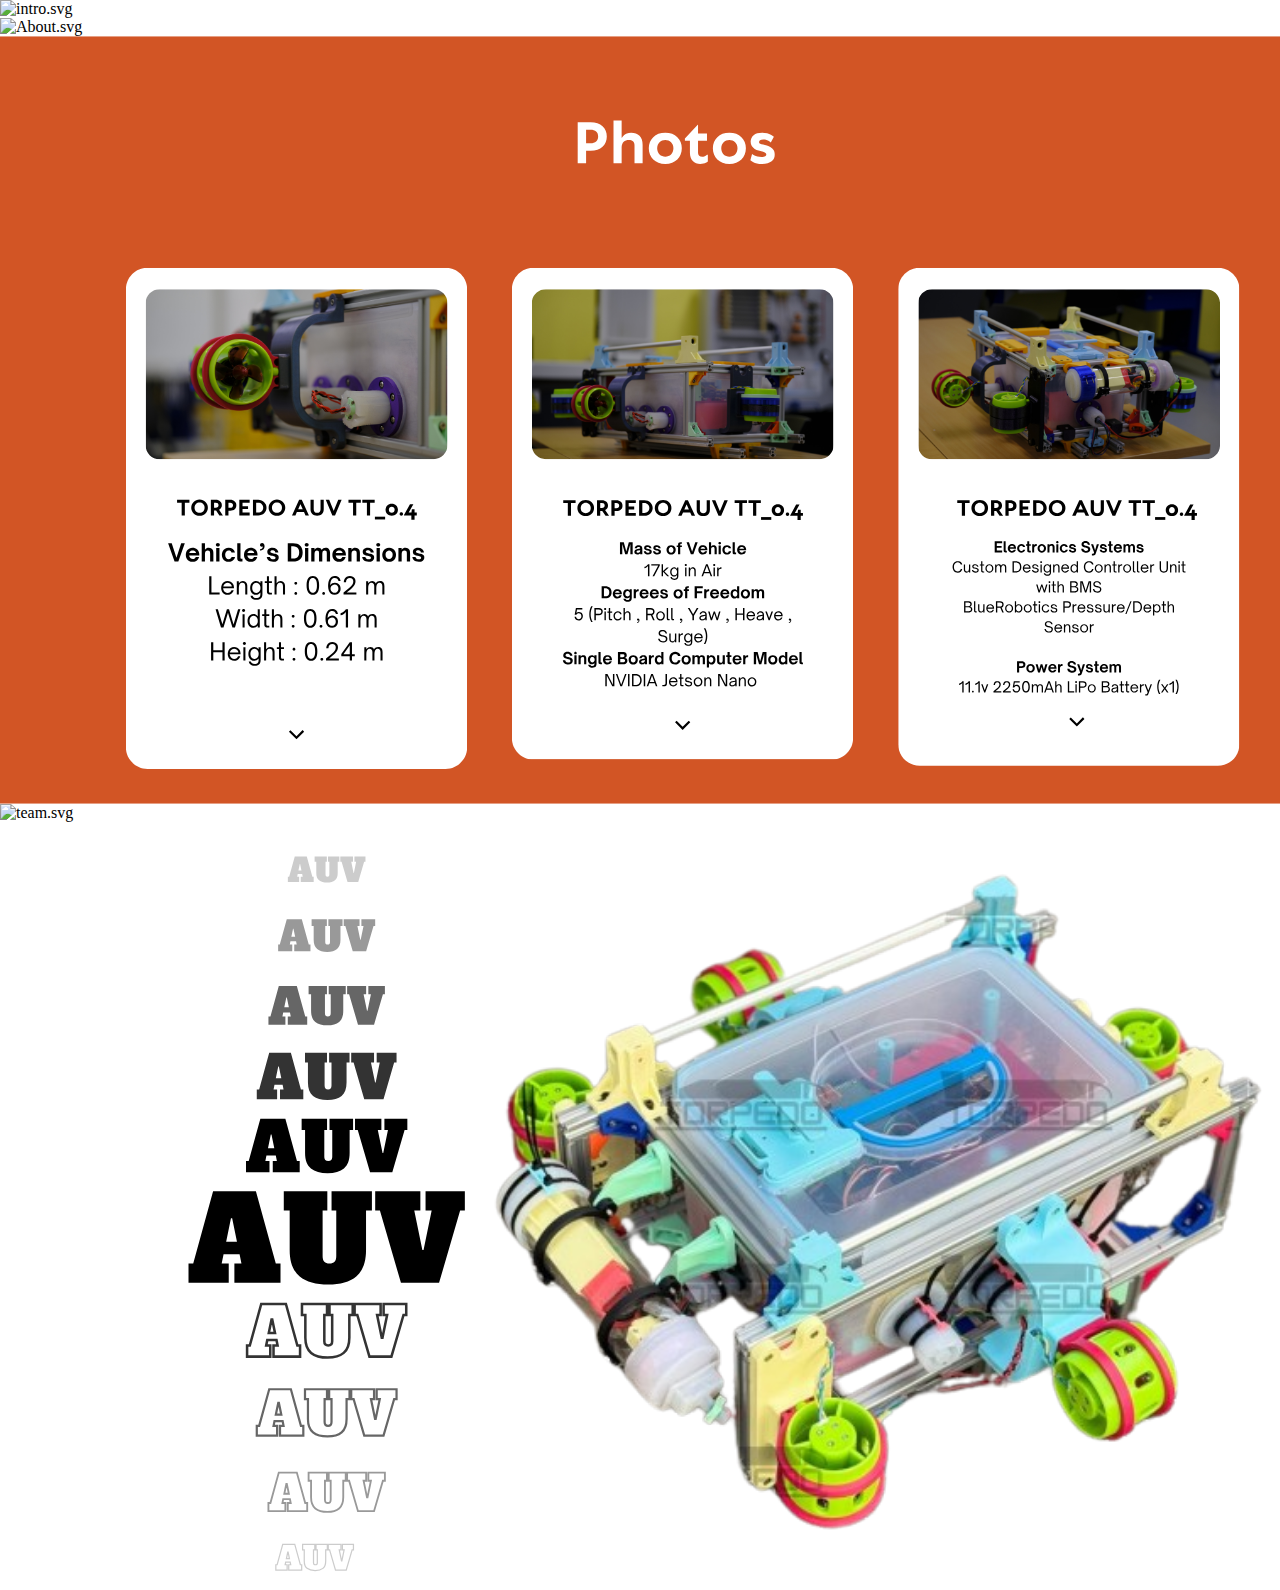
==== commit 43a18bc4: "TEST_changes_new_template" ====
--- a/index.html
+++ b/index.html
@@ -8,5 +8,5 @@
   <meta name="generator" content="GrapesJS Studio">
   <link rel="stylesheet" href="./style.css">
   </head>
-  <body id="iq70d"><div class="gjs-grid-row" id="iqkjs"><div class="gjs-grid-column" id="i17dj"><img alt="intro.svg" src="assets/intro.svg" id="ialux"/></div></div><div class="gjs-grid-row" id="ii2w4"><div class="gjs-grid-column" id="into4"><img alt="About.svg" src="assets/about.svg" id="i0x01"/></div></div><div class="gjs-grid-row" id="iye8m"><div class="gjs-grid-column" id="in606"><img alt="photos.svg" src="assets/photos.svg" id="i79g2"/></div></div><div class="gjs-grid-row" id="irze5"><div class="gjs-grid-column" id="in6lf"><img alt="team.svg" src="assets/team.svg" id="ii3fr"/></div></div><div class="gjs-grid-row" id="iwn2b"><div class="gjs-grid-column" id="ijv6f"><img alt="auv.svg" src="assets/auv.svg" id="i0lcg"/></div></div></body>
+  <body id="iq70d"><div id="iqkjs" class="gjs-grid-row"><div id="i17dj" class="gjs-grid-column"><img alt="intro.svg" src="assets/intro.svg" id="ialux"/></div></div><div id="ii2w4" class="gjs-grid-row"><div id="into4" class="gjs-grid-column"><img alt="About.svg" src="assets/about.svg" id="i0x01"/></div></div><div id="iye8m" class="gjs-grid-row"><div id="in606" class="gjs-grid-column"><img alt="photos.svg" src="assets/photos.svg" id="i79g2"/></div></div><div id="irze5" class="gjs-grid-row"><div id="in6lf" class="gjs-grid-column"><img alt="team.svg" src="assets/team.svg" id="ii3fr"/></div></div><div id="iwn2b" class="gjs-grid-row"><div id="ijv6f" class="gjs-grid-column"><img alt="auv.svg" src="assets/auv.svg" id="i0lcg"/></div></div></body>
 </html>
--- a/style.css
+++ b/style.css
@@ -1 +1 @@
-* { box-sizing: border-box; } body {margin: 0;}.gjs-heading{margin:0;color:rgba(29, 40, 55, 1);}.gjs-link{vertical-align:top;max-width:100%;display:inline-block;text-decoration:none;color:inherit;transition:color 0.3s ease 0s;}.text-content{line-height:20px;}.text-main-content{line-height:30px;font-size:1.2rem;}.gjs-grid-column.feature-item{padding-top:15px;padding-right:15px;padding-bottom:15px;padding-left:15px;display:flex;flex-direction:column;gap:15px;min-width:30%;}.gjs-grid-column.testimonial-item{padding-top:15px;padding-right:15px;padding-bottom:15px;padding-left:15px;display:flex;flex-direction:column;gap:15px;min-width:45%;background-color:rgba(247, 247, 247, 0.23);border-top-left-radius:5px;border-top-right-radius:5px;border-bottom-right-radius:5px;border-bottom-left-radius:5px;align-items:flex-start;border-top-width:1px;border-right-width:1px;border-bottom-width:1px;border-left-width:1px;border-top-style:solid;border-right-style:solid;border-bottom-style:solid;border-left-style:solid;border-top-color:rgba(0, 0, 0, 0.06);border-right-color:rgba(0, 0, 0, 0.06);border-bottom-color:rgba(0, 0, 0, 0.06);border-left-color:rgba(0, 0, 0, 0.06);}.gjs-button{vertical-align:top;max-width:100%;display:inline-block;text-decoration:none;color:white;padding-right:15px;padding-bottom:10px;padding-left:15px;background-color:rgb(36, 99, 235);border-top-left-radius:5px;border-top-right-radius:5px;border-bottom-right-radius:5px;border-bottom-left-radius:5px;padding-top:10px;font-size:1.1rem;text-align:center;}.gjs-text-blue{color:rgb(36, 99, 235);}.gjs-link:hover{color:rgb(36, 99, 235);text-decoration:underline;}.gjs-icon.gjs-feature-icon{padding-top:10px;padding-right:10px;padding-bottom:10px;padding-left:10px;background-color:rgb(36, 99, 235);color:white;border-top-left-radius:10px;border-top-right-radius:10px;border-bottom-right-radius:10px;border-bottom-left-radius:10px;}.gjs-grid-column{flex:1 1 0%;padding:5px 0;}.gjs-grid-row{display:flex;justify-content:flex-start;align-items:stretch;flex-direction:row;min-height:auto;padding:10px 0;}#iqkjs{padding-top:0px;padding-bottom:0px;}#i17dj{flex:0 0 auto;padding-top:0px;display:flex;justify-content:center;padding-bottom:0px;}#ialux{min-width:320px;max-width:1365px;}#into4{flex:0 0 auto;padding-top:0px;display:flex;justify-content:center;padding-bottom:0px;}#ii2w4{padding-top:0px;padding-bottom:0px;}#in606{flex:0 0 auto;padding-top:0px;display:flex;justify-content:center;padding-bottom:0px;}#iye8m{padding-top:0px;padding-bottom:0px;}#i0x01{min-width:320px;max-width:1365px;}#i79g2{min-width:320px;max-width:1365px;}#in6lf{flex:0 0 auto;padding-top:0px;display:flex;justify-content:center;padding-bottom:0px;}#irze5{padding-top:0px;padding-bottom:0px;}#ijv6f{flex:0 0 auto;padding-top:0px;display:flex;justify-content:center;padding-bottom:0px;}#iwn2b{padding-top:0px;padding-bottom:0px;}@media (max-width: 992px){.gjs-grid-row{flex-direction:column;}}@media (max-width: 768px){#iye8m{transition:opacity 1s ease 0s;}#irze5{transition:opacity 1s ease 0s;}#iwn2b{transition:opacity 1s ease 0s;}#i0lcg{min-width:320px;max-width:1365px;}#iqkjs{transition:opacity 1s ease 0s;}#ii2w4{transition:opacity 1s ease 0s;}#ii3fr{min-width:320px;max-width:1365px;}}@media (max-width: 480px){#ialux{min-width:320px;}#i0x01{min-width:320px;max-width:1365px;}#i79g2{min-width:320px;max-width:1365px;}#ii3fr{min-width:320px;max-width:1365px;}#i0lcg{min-width:320px;max-width:1365px;}}+* { box-sizing: border-box; } body {margin: 0;}.gjs-heading{margin:0;color:rgba(29, 40, 55, 1);}.gjs-link{vertical-align:top;max-width:100%;display:inline-block;text-decoration:none;color:inherit;transition:color 0.3s ease 0s;}.text-content{line-height:20px;}.text-main-content{line-height:30px;font-size:1.2rem;}.gjs-grid-column.feature-item{padding-top:15px;padding-right:15px;padding-bottom:15px;padding-left:15px;display:flex;flex-direction:column;gap:15px;min-width:30%;}.gjs-grid-column.testimonial-item{padding-top:15px;padding-right:15px;padding-bottom:15px;padding-left:15px;display:flex;flex-direction:column;gap:15px;min-width:45%;background-color:rgba(247, 247, 247, 0.23);border-top-left-radius:5px;border-top-right-radius:5px;border-bottom-right-radius:5px;border-bottom-left-radius:5px;align-items:flex-start;border-top-width:1px;border-right-width:1px;border-bottom-width:1px;border-left-width:1px;border-top-style:solid;border-right-style:solid;border-bottom-style:solid;border-left-style:solid;border-top-color:rgba(0, 0, 0, 0.06);border-right-color:rgba(0, 0, 0, 0.06);border-bottom-color:rgba(0, 0, 0, 0.06);border-left-color:rgba(0, 0, 0, 0.06);}.gjs-button{vertical-align:top;max-width:100%;display:inline-block;text-decoration:none;color:white;padding-right:15px;padding-bottom:10px;padding-left:15px;background-color:rgb(36, 99, 235);border-top-left-radius:5px;border-top-right-radius:5px;border-bottom-right-radius:5px;border-bottom-left-radius:5px;padding-top:10px;font-size:1.1rem;text-align:center;}.gjs-text-blue{color:rgb(36, 99, 235);}.gjs-link:hover{color:rgb(36, 99, 235);text-decoration:underline;}.gjs-icon.gjs-feature-icon{padding-top:10px;padding-right:10px;padding-bottom:10px;padding-left:10px;background-color:rgb(36, 99, 235);color:white;border-top-left-radius:10px;border-top-right-radius:10px;border-bottom-right-radius:10px;border-bottom-left-radius:10px;}.gjs-grid-column{flex:1 1 0%;padding:5px 0;}.gjs-grid-row{display:flex;justify-content:flex-start;align-items:stretch;flex-direction:row;min-height:auto;padding:10px 0;}#iqkjs{padding-top:0px;padding-bottom:0px;}#i17dj{flex:0 0 auto;padding-top:0px;display:flex;justify-content:center;padding-bottom:0px;}#ialux{min-width:320px;max-width:1920px;}#into4{flex:0 0 auto;padding-top:0px;display:flex;justify-content:center;padding-bottom:0px;}#ii2w4{padding-top:0px;padding-bottom:0px;}#in606{flex:0 0 auto;padding-top:0px;display:flex;justify-content:center;padding-bottom:0px;}#iye8m{padding-top:0px;padding-bottom:0px;}#i0x01{min-width:320px;max-width:1920px;}#i79g2{min-width:320px;max-width:1920px;}#in6lf{flex:0 0 auto;padding-top:0px;display:flex;justify-content:center;padding-bottom:0px;}#irze5{padding-top:0px;padding-bottom:0px;}#ijv6f{flex:0 0 auto;padding-top:0px;display:flex;justify-content:center;padding-bottom:0px;}#iwn2b{padding-top:0px;padding-bottom:0px;}#i0lcg{min-width:320px;max-width:1920px;}#ii3fr{min-width:320px;max-width:1920px;}@media (max-width: 992px){.gjs-grid-row{flex-direction:column;}}@media (max-width: 768px){#ialux{max-width:1920px;}#iye8m{transition:opacity 1s ease 0s;}#irze5{transition:opacity 1s ease 0s;}#iwn2b{transition:opacity 1s ease 0s;}#i0lcg{min-width:320px;max-width:1920px;}#iqkjs{transition:opacity 1s ease 0s;}#ii2w4{transition:opacity 1s ease 0s;}#ii3fr{min-width:320px;max-width:1920px;}#i0x01{max-width:1920px;}#i79g2{max-width:1920px;}}@media (max-width: 480px){#ialux{min-width:320px;}#i0x01{min-width:320px;max-width:1920px;}#i79g2{min-width:320px;max-width:1920px;}#ii3fr{min-width:320px;max-width:1920px;}#i0lcg{min-width:320px;max-width:1920px;}}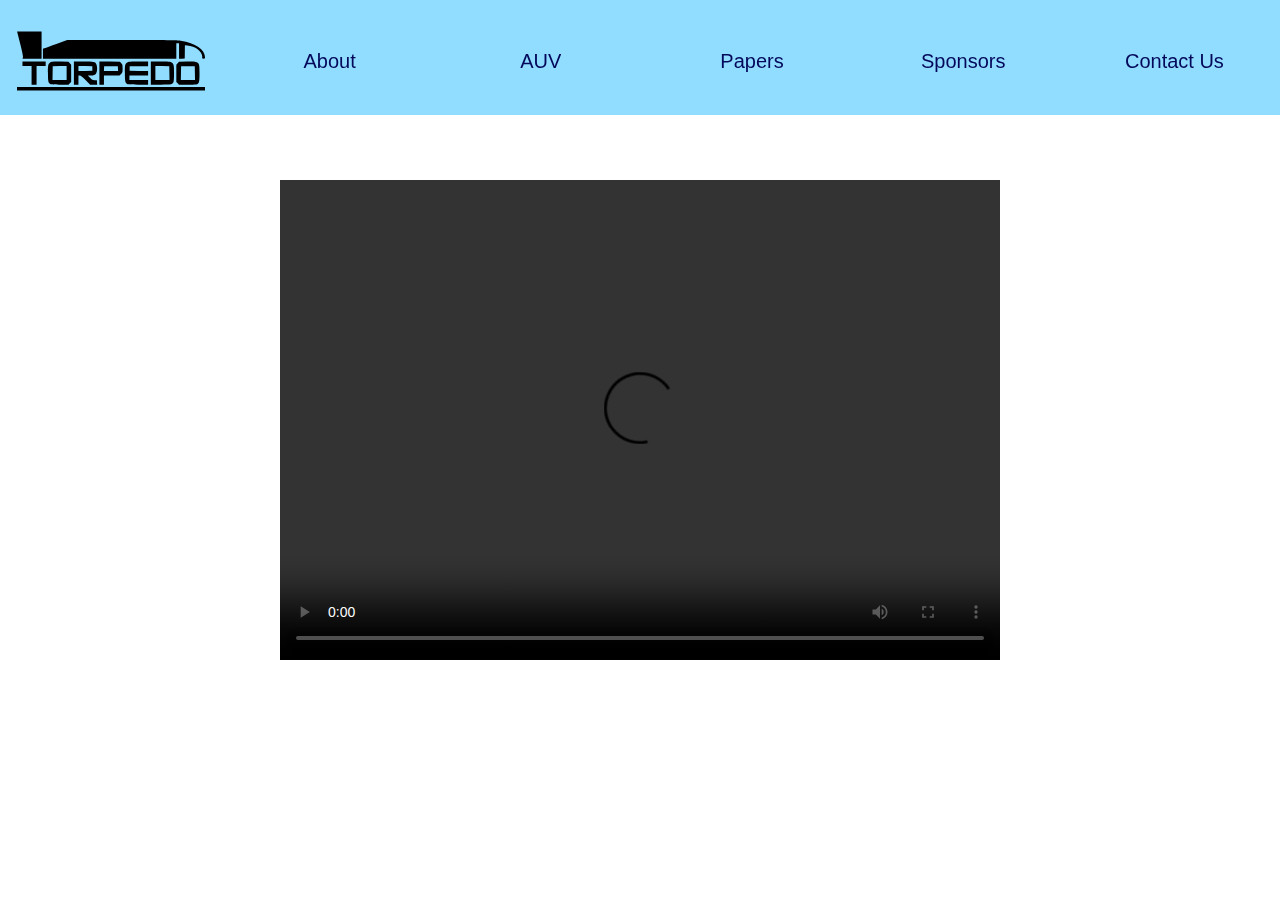
==== commit 1528678f: "Old_website_with_template" ====
--- a/index.html
+++ b/index.html
@@ -1,12 +1,12 @@
 <!DOCTYPE html>
 <html>
   <head>
-    <title>Home</title>
+    <title>Index</title>
   <meta charset="utf-8">
   <meta name="viewport" content="width=device-width,initial-scale=1">
   <meta name="robots" content="index,follow">
   <meta name="generator" content="GrapesJS Studio">
   <link rel="stylesheet" href="./style.css">
   </head>
-  <body id="iq70d"><div id="iqkjs" class="gjs-grid-row"><div id="i17dj" class="gjs-grid-column"><img alt="intro.svg" src="assets/intro.svg" id="ialux"/></div></div><div id="ii2w4" class="gjs-grid-row"><div id="into4" class="gjs-grid-column"><img alt="About.svg" src="assets/about.svg" id="i0x01"/></div></div><div id="iye8m" class="gjs-grid-row"><div id="in606" class="gjs-grid-column"><img alt="photos.svg" src="assets/photos.svg" id="i79g2"/></div></div><div id="irze5" class="gjs-grid-row"><div id="in6lf" class="gjs-grid-column"><img alt="team.svg" src="assets/team.svg" id="ii3fr"/></div></div><div id="iwn2b" class="gjs-grid-row"><div id="ijv6f" class="gjs-grid-column"><img alt="auv.svg" src="assets/auv.svg" id="i0lcg"/></div></div></body>
+  <body __nc="" id="ien7hf"><div id="ioxcji" class="gjs-grid-row"><div id="in1s63" class="gjs-grid-column"><a href="./index.html" id="i6egk6" class="gjs-link-box"><img src="assets/logo_40px.svg" id="is1wfo"/></a></div><div id="iyxsby" class="gjs-grid-column"><a href="./about.html" title="" id="i1ukni" class="gjs-link-box"><div id="ig6ggf">About</div></a></div><div id="ieucwj" class="gjs-grid-column"><a href="./auv.html" id="i6mrri" class="gjs-link-box"><div id="i2pto2">AUV</div></a></div><div id="i0nzcm" class="gjs-grid-column"><a href="./papers.html" id="i4bwvq" class="gjs-link-box"><div id="iomftw">Papers</div></a></div><div id="iv9049" class="gjs-grid-column"><a href="./sponsors.html" id="iu0xba" class="gjs-link-box"><div id="ijo4ex">Sponsors</div></a></div><div id="ie0k08" class="gjs-grid-column"><a href="./contact-us.html" id="i7a7xd" class="gjs-link-box"><div id="itzdtt">Contact Us</div></a></div></div><section id="irv48p" class="gjs-section"><div id="iborta" class="gjs-container"><div id="ilnyzx" class="gjs-grid-row"><div class="gjs-grid-column"></div><div class="gjs-grid-column"><video allowfullscreen="allowfullscreen" id="i320mb" src="img/TORPEDO VIDEO 3.mp4" controls></video></div><div class="gjs-grid-column"></div></div></div></section></body>
 </html>
--- a/style.css
+++ b/style.css
@@ -1 +1 @@
-* { box-sizing: border-box; } body {margin: 0;}.gjs-heading{margin:0;color:rgba(29, 40, 55, 1);}.gjs-link{vertical-align:top;max-width:100%;display:inline-block;text-decoration:none;color:inherit;transition:color 0.3s ease 0s;}.text-content{line-height:20px;}.text-main-content{line-height:30px;font-size:1.2rem;}.gjs-grid-column.feature-item{padding-top:15px;padding-right:15px;padding-bottom:15px;padding-left:15px;display:flex;flex-direction:column;gap:15px;min-width:30%;}.gjs-grid-column.testimonial-item{padding-top:15px;padding-right:15px;padding-bottom:15px;padding-left:15px;display:flex;flex-direction:column;gap:15px;min-width:45%;background-color:rgba(247, 247, 247, 0.23);border-top-left-radius:5px;border-top-right-radius:5px;border-bottom-right-radius:5px;border-bottom-left-radius:5px;align-items:flex-start;border-top-width:1px;border-right-width:1px;border-bottom-width:1px;border-left-width:1px;border-top-style:solid;border-right-style:solid;border-bottom-style:solid;border-left-style:solid;border-top-color:rgba(0, 0, 0, 0.06);border-right-color:rgba(0, 0, 0, 0.06);border-bottom-color:rgba(0, 0, 0, 0.06);border-left-color:rgba(0, 0, 0, 0.06);}.gjs-button{vertical-align:top;max-width:100%;display:inline-block;text-decoration:none;color:white;padding-right:15px;padding-bottom:10px;padding-left:15px;background-color:rgb(36, 99, 235);border-top-left-radius:5px;border-top-right-radius:5px;border-bottom-right-radius:5px;border-bottom-left-radius:5px;padding-top:10px;font-size:1.1rem;text-align:center;}.gjs-text-blue{color:rgb(36, 99, 235);}.gjs-link:hover{color:rgb(36, 99, 235);text-decoration:underline;}.gjs-icon.gjs-feature-icon{padding-top:10px;padding-right:10px;padding-bottom:10px;padding-left:10px;background-color:rgb(36, 99, 235);color:white;border-top-left-radius:10px;border-top-right-radius:10px;border-bottom-right-radius:10px;border-bottom-left-radius:10px;}.gjs-grid-column{flex:1 1 0%;padding:5px 0;}.gjs-grid-row{display:flex;justify-content:flex-start;align-items:stretch;flex-direction:row;min-height:auto;padding:10px 0;}#iqkjs{padding-top:0px;padding-bottom:0px;}#i17dj{flex:0 0 auto;padding-top:0px;display:flex;justify-content:center;padding-bottom:0px;}#ialux{min-width:320px;max-width:1920px;}#into4{flex:0 0 auto;padding-top:0px;display:flex;justify-content:center;padding-bottom:0px;}#ii2w4{padding-top:0px;padding-bottom:0px;}#in606{flex:0 0 auto;padding-top:0px;display:flex;justify-content:center;padding-bottom:0px;}#iye8m{padding-top:0px;padding-bottom:0px;}#i0x01{min-width:320px;max-width:1920px;}#i79g2{min-width:320px;max-width:1920px;}#in6lf{flex:0 0 auto;padding-top:0px;display:flex;justify-content:center;padding-bottom:0px;}#irze5{padding-top:0px;padding-bottom:0px;}#ijv6f{flex:0 0 auto;padding-top:0px;display:flex;justify-content:center;padding-bottom:0px;}#iwn2b{padding-top:0px;padding-bottom:0px;}#i0lcg{min-width:320px;max-width:1920px;}#ii3fr{min-width:320px;max-width:1920px;}@media (max-width: 992px){.gjs-grid-row{flex-direction:column;}}@media (max-width: 768px){#ialux{max-width:1920px;}#iye8m{transition:opacity 1s ease 0s;}#irze5{transition:opacity 1s ease 0s;}#iwn2b{transition:opacity 1s ease 0s;}#i0lcg{min-width:320px;max-width:1920px;}#iqkjs{transition:opacity 1s ease 0s;}#ii2w4{transition:opacity 1s ease 0s;}#ii3fr{min-width:320px;max-width:1920px;}#i0x01{max-width:1920px;}#i79g2{max-width:1920px;}}@media (max-width: 480px){#ialux{min-width:320px;}#i0x01{min-width:320px;max-width:1920px;}#i79g2{min-width:320px;max-width:1920px;}#ii3fr{min-width:320px;max-width:1920px;}#i0lcg{min-width:320px;max-width:1920px;}}+* { box-sizing: border-box; } body {margin: 0;}.text-content{line-height:20px;}.text-main-content{line-height:30px;font-size:1.2rem;}.gjs-grid-column.feature-item{padding-top:15px;padding-right:15px;padding-bottom:15px;padding-left:15px;display:flex;flex-direction:column;gap:15px;min-width:30%;}.gjs-grid-column.testimonial-item{padding-top:15px;padding-right:15px;padding-bottom:15px;padding-left:15px;display:flex;flex-direction:column;gap:15px;min-width:45%;background-color:rgba(247, 247, 247, 0.23);border-top-left-radius:5px;border-top-right-radius:5px;border-bottom-right-radius:5px;border-bottom-left-radius:5px;align-items:flex-start;border-top-width:1px;border-right-width:1px;border-bottom-width:1px;border-left-width:1px;border-top-style:solid;border-right-style:solid;border-bottom-style:solid;border-left-style:solid;border-top-color:rgba(0, 0, 0, 0.06);border-right-color:rgba(0, 0, 0, 0.06);border-bottom-color:rgba(0, 0, 0, 0.06);border-left-color:rgba(0, 0, 0, 0.06);}.gjs-button{vertical-align:top;max-width:100%;display:inline-block;text-decoration:none;color:white;padding-right:15px;padding-bottom:10px;padding-left:15px;background-color:rgb(36, 99, 235);border-top-left-radius:5px;border-top-right-radius:5px;border-bottom-right-radius:5px;border-bottom-left-radius:5px;padding-top:10px;font-size:1.1rem;text-align:center;}.gjs-text-blue{color:rgb(36, 99, 235);}.gjs-link:hover{color:rgb(36, 99, 235);text-decoration:underline;}.gjs-icon.gjs-feature-icon{padding-top:10px;padding-right:10px;padding-bottom:10px;padding-left:10px;background-color:rgb(36, 99, 235);color:white;border-top-left-radius:10px;border-top-right-radius:10px;border-bottom-right-radius:10px;border-bottom-left-radius:10px;}.gjs-grid-column{flex:1 1 0%;padding:5px 0;}.gjs-grid-row{display:flex;justify-content:flex-start;align-items:stretch;flex-direction:row;min-height:auto;padding:10px 0;}#iwhbf{padding-top:0px;padding-right:0px;padding-bottom:2px;padding-left:0px;margin-top:0px;margin-right:0px;margin-bottom:5px;margin-left:0px;min-height:10px;}#igmvk{flex-basis:1%;padding-top:5px;padding-bottom:0px;margin-top:0px;margin-right:9px;margin-bottom:0px;margin-left:0px;padding-right:0px;padding-left:5px;}#ieeb7{padding-top:5px;padding-right:5px;padding-bottom:0px;padding-left:5px;flex-basis:1%;margin-top:0px;margin-right:0px;margin-bottom:0px;margin-left:0px;}#i3h0k{margin-top:6px;margin-right:0px;margin-bottom:0px;margin-left:0px;padding-top:2px;padding-right:0px;padding-bottom:2px;padding-left:0px;}#isrgq{padding-top:0px;padding-right:0px;padding-bottom:0px;padding-left:0px;margin-top:0px;margin-right:48px;margin-bottom:0px;margin-left:6px;}.gjs-link-box{color:inherit;display:inline-block;vertical-align:top;padding:10px;max-width:100%;text-decoration:none;}#i4rtt{display:block;max-height:100px;}#in8xi{display:block;}#idbat{padding-top:5px;padding-right:5px;padding-bottom:5px;padding-left:5px;flex-basis:1%;}#i27jw{display:block;}#it5t9{padding-top:5px;padding-right:5px;padding-bottom:5px;padding-left:5px;flex-basis:1%;}#ixjac{display:block;}#ik437{padding-top:10px;padding-right:10px;padding-bottom:10px;padding-left:10px;flex-basis:1%;}#id767{display:block;}#iae6f{padding-top:5px;padding-right:5px;padding-bottom:5px;padding-left:5px;flex-basis:1%;}#iruat{color:black;width:225px;height:48px;}#iznuw{padding:10px;font-family:Arial Black, Gadget, sans-serif;text-align:center;}#i8lxh{padding:10px;font-family:Arial Black, Gadget, sans-serif;text-align:center;}#iain5{padding:10px;font-family:Arial Black, Gadget, sans-serif;text-align:center;}#iz2bn{padding:10px;font-family:Arial Black, Gadget, sans-serif;text-align:center;}#i0zg4{padding:10px;font-family:Arial Black, Gadget, sans-serif;text-align:center;}#ip32n{width:1506px;min-height:13px;}#in767{flex-basis:1%;}#iyghq{background-image:url('https://source.unsplash.com/random/200x200/?profile,person,business');background-size:contain;background-position:center center;background-attachment:scroll;background-repeat:no-repeat;margin-top:0px;margin-right:112px;margin-bottom:0px;margin-left:0px;height:625px;padding-top:6px;padding-right:1500px;padding-bottom:0px;padding-left:0px;width:100px;}#it4ka{min-height:240px;}#im2tt{display:block;max-height:100px;}.gjs-heading{margin:0;}.gjs-container{width:90%;margin:0 auto;max-width:1200px;}.gjs-section{display:flex;padding:50px 0;}.gjs-divider{height:3px;width:100%;margin:10px;background-color:rgba(0, 0, 0, 0.05);}#is1wfo{font-weight:500;width:188px;height:62px;}#i6egk6{padding-top:15px;padding-right:17px;padding-bottom:14px;padding-left:15px;margin-top:0px;margin-right:0px;margin-bottom:0px;margin-left:0px;}#in1s63{flex-basis:1%;padding-top:5px;padding-right:0px;padding-bottom:5px;padding-left:0px;margin-top:0px;margin-right:0px;margin-bottom:0px;margin-left:0px;text-align:center;}#ig6ggf{font-family:Arial Black, Gadget, sans-serif;font-weight:500;font-size:20px;}#iyxsby{font-family:Arial Black, Gadget, sans-serif;text-align:center;padding-top:30px;padding-right:0px;padding-bottom:0px;padding-left:0px;background-color:rgba(0, 3, 88, 0.98);background-clip:text;-webkit-background-clip:text;-webkit-text-fill-color:transparent;}#i2pto2{text-align:center;font-family:Arial Black, Gadget, sans-serif;font-weight:500;font-size:20px;-webkit-background-clip:text;-webkit-text-fill-color:transparent;background-clip:text;background-color:rgba(0, 3, 88, 0.98);}#i6mrri{font-family:Arial Black, Gadget, sans-serif;text-align:center;}#ieucwj{text-align:center;padding-top:30px;padding-right:0px;padding-bottom:5px;padding-left:0px;}#iomftw{text-align:center;font-family:Arial Black, Gadget, sans-serif;font-weight:500;font-size:20px;background-color:rgba(0, 3, 88, 0.98);-webkit-background-clip:text;-webkit-text-fill-color:transparent;background-clip:text;}#i4bwvq{font-family:Arial Black, Gadget, sans-serif;}#i0nzcm{text-align:center;padding-top:30px;padding-right:0px;padding-bottom:5px;padding-left:0px;}#ijo4ex{font-family:Arial Black, Gadget, sans-serif;font-weight:500;background-color:rgba(0, 3, 88, 0.98);-webkit-background-clip:text;-webkit-text-fill-color:transparent;background-clip:text;}#iu0xba{text-align:center;font-family:Arial Black, Gadget, sans-serif;font-size:20px;}#iv9049{text-align:center;padding-top:30px;padding-right:0px;padding-bottom:5px;padding-left:0px;}#itzdtt{font-weight:500;font-family:Arial Black, Gadget, sans-serif;font-size:20px;}#i7a7xd{font-family:Arial Black, Gadget, sans-serif;text-align:center;background-color:rgba(0, 3, 88, 0.98);-webkit-background-clip:text;-webkit-text-fill-color:transparent;background-clip:text;}#ie0k08{text-align:center;padding-top:30px;padding-right:0px;padding-bottom:5px;padding-left:0px;}#ioxcji{min-height:10px;padding-top:10px;padding-right:0px;padding-bottom:0px;padding-left:0px;background-color:rgba(0, 176, 255, 0.43);}#i320mb{height:480px;width:720px;}#ilnyzx{min-height:422px;}#irv48p{padding-top:50px;padding-right:0px;padding-bottom:74px;padding-left:0px;}#iq5vrz{font-weight:500;width:188px;height:62px;}#iukvni{padding-top:15px;padding-right:17px;padding-bottom:14px;padding-left:15px;margin-top:0px;margin-right:0px;margin-bottom:0px;margin-left:0px;}#icxvne{flex-basis:1%;padding-top:5px;padding-right:0px;padding-bottom:5px;padding-left:0px;margin-top:0px;margin-right:0px;margin-bottom:0px;margin-left:0px;text-align:center;}#iq540h{font-family:Arial Black, Gadget, sans-serif;font-weight:500;font-size:20px;}#iazxj3{font-family:Arial Black, Gadget, sans-serif;text-align:center;padding-top:30px;padding-right:0px;padding-bottom:0px;padding-left:0px;background-color:rgba(0, 3, 88, 0.98);background-clip:text;-webkit-background-clip:text;-webkit-text-fill-color:transparent;}#i7z7yh{text-align:center;font-family:Arial Black, Gadget, sans-serif;font-weight:500;font-size:20px;-webkit-background-clip:text;-webkit-text-fill-color:transparent;background-clip:text;background-color:rgba(0, 3, 88, 0.98);}#ihqv0k{font-family:Arial Black, Gadget, sans-serif;text-align:center;}#i5em9w{text-align:center;padding-top:30px;padding-right:0px;padding-bottom:5px;padding-left:0px;}#i3t9xp{text-align:center;font-family:Arial Black, Gadget, sans-serif;font-weight:500;font-size:20px;background-color:rgba(0, 3, 88, 0.98);-webkit-background-clip:text;-webkit-text-fill-color:transparent;background-clip:text;}#i2os5d{font-family:Arial Black, Gadget, sans-serif;}#ihj8c1{text-align:center;padding-top:30px;padding-right:0px;padding-bottom:5px;padding-left:0px;}#ifhq4i{font-family:Arial Black, Gadget, sans-serif;font-weight:500;background-color:rgba(0, 3, 88, 0.98);-webkit-background-clip:text;-webkit-text-fill-color:transparent;background-clip:text;}#ig87f1{text-align:center;font-family:Arial Black, Gadget, sans-serif;font-size:20px;}#inprtq{text-align:center;padding-top:30px;padding-right:0px;padding-bottom:5px;padding-left:0px;}#izawbi{font-weight:500;font-family:Arial Black, Gadget, sans-serif;font-size:20px;}#is5lek{font-family:Arial Black, Gadget, sans-serif;text-align:center;background-color:rgba(0, 3, 88, 0.98);-webkit-background-clip:text;-webkit-text-fill-color:transparent;background-clip:text;}#iovxna{text-align:center;padding-top:30px;padding-right:0px;padding-bottom:5px;padding-left:0px;}#ittqty{min-height:10px;padding-top:10px;padding-right:0px;padding-bottom:0px;padding-left:0px;background-color:rgba(0, 176, 255, 0.43);}#ihpsc9{font-family:Arial Black, Gadget, sans-serif;font-size:40px;text-align:center;}#ierjl5{flex-basis:21%;padding-top:0px;padding-right:0px;padding-bottom:5px;padding-left:0px;margin-top:0px;margin-right:0px;margin-bottom:0px;margin-left:0px;}#iwvcmj{background-color:rgba(145, 190, 255, 0.53);min-height:10px;margin-top:0px;margin-right:0px;margin-bottom:0px;margin-left:0px;}#im8z6n{min-height:10px;}#ixhhbv{font-size:20px;font-family:Arial, sans-serif;background-color:transparent;font-variant-numeric:normal;font-variant-east-asian:normal;font-variant-alternates:normal;font-variant-position:normal;font-variant-emoji:normal;vertical-align:baseline;white-space-collapse:preserve;margin-top:0px;margin-right:0px;margin-bottom:0px;margin-left:0px;padding-top:0px;padding-right:0px;padding-bottom:0px;padding-left:0px;}#ibp859{line-height:1.38;margin-top:36px;margin-bottom:0px;margin-right:0px;margin-left:0px;}#iqcpd6{padding-top:0px;padding-right:0px;padding-bottom:16px;padding-left:0px;margin-top:0px;margin-right:0px;margin-bottom:24px;margin-left:0px;}#iyodpg{min-height:18px;padding-top:0px;padding-right:0px;padding-bottom:10px;padding-left:0px;}#iezrpv{min-height:387px;}#ieih1n{padding-top:50px;padding-right:0px;padding-bottom:50px;padding-left:0px;}#ic262x{font-weight:500;width:188px;height:62px;}#ivb7cd{padding-top:15px;padding-right:17px;padding-bottom:14px;padding-left:15px;margin-top:0px;margin-right:0px;margin-bottom:0px;margin-left:0px;}#ishn4e{flex-basis:1%;padding-top:5px;padding-right:0px;padding-bottom:5px;padding-left:0px;margin-top:0px;margin-right:0px;margin-bottom:0px;margin-left:0px;text-align:center;}#ihkdq4{font-family:Arial Black, Gadget, sans-serif;font-weight:500;font-size:20px;}#i4lksl{font-family:Arial Black, Gadget, sans-serif;text-align:center;padding-top:30px;padding-right:0px;padding-bottom:0px;padding-left:0px;background-color:rgba(0, 3, 88, 0.98);background-clip:text;-webkit-background-clip:text;-webkit-text-fill-color:transparent;}#im2hje{text-align:center;font-family:Arial Black, Gadget, sans-serif;font-weight:500;font-size:20px;-webkit-background-clip:text;-webkit-text-fill-color:transparent;background-clip:text;background-color:rgba(0, 3, 88, 0.98);}#ie5h1f{font-family:Arial Black, Gadget, sans-serif;text-align:center;}#ikeuir{text-align:center;padding-top:30px;padding-right:0px;padding-bottom:5px;padding-left:0px;}#i0bnli{text-align:center;font-family:Arial Black, Gadget, sans-serif;font-weight:500;font-size:20px;background-color:rgba(0, 3, 88, 0.98);-webkit-background-clip:text;-webkit-text-fill-color:transparent;background-clip:text;}#ir8a69{font-family:Arial Black, Gadget, sans-serif;}#im43vz{text-align:center;padding-top:30px;padding-right:0px;padding-bottom:5px;padding-left:0px;}#i4leh4{font-family:Arial Black, Gadget, sans-serif;font-weight:500;background-color:rgba(0, 3, 88, 0.98);-webkit-background-clip:text;-webkit-text-fill-color:transparent;background-clip:text;}#iu90xf{text-align:center;font-family:Arial Black, Gadget, sans-serif;font-size:20px;}#iwjis7{text-align:center;padding-top:30px;padding-right:0px;padding-bottom:5px;padding-left:0px;}#ib94e6{font-weight:500;font-family:Arial Black, Gadget, sans-serif;font-size:20px;}#igmsuh{font-family:Arial Black, Gadget, sans-serif;text-align:center;background-color:rgba(0, 3, 88, 0.98);-webkit-background-clip:text;-webkit-text-fill-color:transparent;background-clip:text;}#iuoptp{text-align:center;padding-top:30px;padding-right:0px;padding-bottom:5px;padding-left:0px;}#ihy75z{min-height:10px;padding-top:10px;padding-right:0px;padding-bottom:0px;padding-left:0px;background-color:rgba(0, 176, 255, 0.43);}#icgrrk{font-family:Arial Black, Gadget, sans-serif;font-size:40px;text-align:center;}#ilto3b{flex-basis:21%;padding-top:0px;padding-right:0px;padding-bottom:5px;padding-left:0px;margin-top:0px;margin-right:0px;margin-bottom:0px;margin-left:0px;}#i8lb3b{background-color:rgba(145, 190, 255, 0.53);min-height:10px;margin-top:0px;margin-right:0px;margin-bottom:0px;margin-left:0px;}#irhy56{font-family:Arial Black, Gadget, sans-serif;text-align:center;font-size:30px;}#io3bgy{color:black;width:656px;height:327px;}#ifyrw4{min-height:403px;}#izp4o6{padding-top:0px;padding-right:0px;padding-bottom:0px;padding-left:0px;}#iou698{font-size:11pt;font-family:Arial, sans-serif;background-color:transparent;font-weight:700;font-variant-numeric:normal;font-variant-east-asian:normal;font-variant-alternates:normal;font-variant-position:normal;font-variant-emoji:normal;vertical-align:baseline;white-space-collapse:preserve;}#ijp8e1{line-height:1.38;margin-top:0pt;margin-bottom:0pt;}#iolbba{font-size:11pt;font-family:Arial, sans-serif;background-color:transparent;font-variant-numeric:normal;font-variant-east-asian:normal;font-variant-alternates:normal;font-variant-position:normal;font-variant-emoji:normal;vertical-align:baseline;white-space-collapse:preserve;}#i3w2qu{line-height:1.38;margin-top:0pt;margin-bottom:0pt;}#i9pkqj{font-size:11pt;font-family:Arial, sans-serif;background-color:transparent;font-variant-numeric:normal;font-variant-east-asian:normal;font-variant-alternates:normal;font-variant-position:normal;font-variant-emoji:normal;vertical-align:baseline;white-space-collapse:preserve;}#ii013l{line-height:1.38;margin-top:0pt;margin-bottom:0pt;}#if3ibz{font-size:11pt;font-family:Arial, sans-serif;background-color:transparent;font-variant-numeric:normal;font-variant-east-asian:normal;font-variant-alternates:normal;font-variant-position:normal;font-variant-emoji:normal;vertical-align:baseline;white-space-collapse:preserve;}#i4qo5j{line-height:1.38;margin-top:0pt;margin-bottom:0pt;}#ib1tsw{font-size:11pt;font-family:Arial, sans-serif;background-color:transparent;font-weight:700;font-variant-numeric:normal;font-variant-east-asian:normal;font-variant-alternates:normal;font-variant-position:normal;font-variant-emoji:normal;vertical-align:baseline;white-space-collapse:preserve;}#iojrvi{line-height:1.38;margin-top:0pt;margin-bottom:0pt;}#ixoewk{font-size:11pt;font-family:Arial, sans-serif;background-color:transparent;font-variant-numeric:normal;font-variant-east-asian:normal;font-variant-alternates:normal;font-variant-position:normal;font-variant-emoji:normal;vertical-align:baseline;white-space-collapse:preserve;}#iktwvn{line-height:1.38;margin-top:0pt;margin-bottom:0pt;}#iwfkpi{font-size:11pt;font-family:Arial, sans-serif;background-color:transparent;font-weight:700;font-variant-numeric:normal;font-variant-east-asian:normal;font-variant-alternates:normal;font-variant-position:normal;font-variant-emoji:normal;vertical-align:baseline;white-space-collapse:preserve;}#i726b8{line-height:1.38;margin-top:0pt;margin-bottom:0pt;}#i9josj{font-size:11pt;font-family:Arial, sans-serif;background-color:transparent;font-variant-numeric:normal;font-variant-east-asian:normal;font-variant-alternates:normal;font-variant-position:normal;font-variant-emoji:normal;vertical-align:baseline;white-space-collapse:preserve;}#ix9vvz{line-height:1.38;margin-top:0pt;margin-bottom:0pt;}#iavhog{font-size:11pt;font-family:Arial, sans-serif;background-color:transparent;font-weight:700;font-variant-numeric:normal;font-variant-east-asian:normal;font-variant-alternates:normal;font-variant-position:normal;font-variant-emoji:normal;vertical-align:baseline;white-space-collapse:preserve;}#imrm98{line-height:1.38;margin-top:0pt;margin-bottom:0pt;}#imzymx{font-size:11pt;font-family:Arial, sans-serif;background-color:transparent;font-variant-numeric:normal;font-variant-east-asian:normal;font-variant-alternates:normal;font-variant-position:normal;font-variant-emoji:normal;vertical-align:baseline;white-space-collapse:preserve;}#i8tqc5{line-height:1.38;margin-top:0pt;margin-bottom:0pt;}#isb5nh{font-size:11pt;font-family:Arial, sans-serif;background-color:transparent;font-variant-numeric:normal;font-variant-east-asian:normal;font-variant-alternates:normal;font-variant-position:normal;font-variant-emoji:normal;vertical-align:baseline;white-space-collapse:preserve;}#izyc7i{padding:10px;font-family:Arial Black, Gadget, sans-serif;font-size:20px;}#ic61xr{font-size:11pt;font-family:Arial, sans-serif;background-color:transparent;font-weight:700;font-variant-numeric:normal;font-variant-east-asian:normal;font-variant-alternates:normal;font-variant-position:normal;font-variant-emoji:normal;vertical-align:baseline;white-space-collapse:preserve;}#imsm1a{line-height:1.38;margin-top:0pt;margin-bottom:0pt;}#i1zdbu{font-size:11pt;font-family:Arial, sans-serif;background-color:transparent;font-variant-numeric:normal;font-variant-east-asian:normal;font-variant-alternates:normal;font-variant-position:normal;font-variant-emoji:normal;vertical-align:baseline;white-space-collapse:preserve;}#i9pali{line-height:1.38;margin-top:0pt;margin-bottom:0pt;}#ic9pl2{font-size:11pt;font-family:Arial, sans-serif;background-color:transparent;font-variant-numeric:normal;font-variant-east-asian:normal;font-variant-alternates:normal;font-variant-position:normal;font-variant-emoji:normal;vertical-align:baseline;white-space-collapse:preserve;}#ism06j{line-height:1.38;margin-top:0pt;margin-bottom:0pt;}#i0kyly{font-size:11pt;font-family:Arial, sans-serif;background-color:transparent;font-weight:700;font-variant-numeric:normal;font-variant-east-asian:normal;font-variant-alternates:normal;font-variant-position:normal;font-variant-emoji:normal;vertical-align:baseline;white-space-collapse:preserve;}#i0bhdg{line-height:1.38;margin-top:0pt;margin-bottom:0pt;}#iv2edb{font-size:11pt;font-family:Arial, sans-serif;background-color:transparent;font-variant-numeric:normal;font-variant-east-asian:normal;font-variant-alternates:normal;font-variant-position:normal;font-variant-emoji:normal;vertical-align:baseline;white-space-collapse:preserve;}#ilsehw{line-height:1.38;margin-top:0pt;margin-bottom:0pt;}#iv1jd2{padding:10px;font-family:Arial Black, Gadget, sans-serif;font-size:20px;}#ikiqm7{min-height:269px;}#ifayvi{background-color:rgba(145, 190, 255, 0.53);}#izb3l3{font-weight:500;width:188px;height:62px;}#imu7dg{padding-top:15px;padding-right:17px;padding-bottom:14px;padding-left:15px;margin-top:0px;margin-right:0px;margin-bottom:0px;margin-left:0px;}#inxnd2{flex-basis:1%;padding-top:5px;padding-right:0px;padding-bottom:5px;padding-left:0px;margin-top:0px;margin-right:0px;margin-bottom:0px;margin-left:0px;}#i5hqyb{font-family:Arial Black, Gadget, sans-serif;font-weight:500;font-size:20px;}#ialupq{font-family:Arial Black, Gadget, sans-serif;text-align:center;padding-top:30px;padding-right:0px;padding-bottom:0px;padding-left:0px;background-color:rgba(0, 3, 88, 0.98);background-clip:text;-webkit-background-clip:text;-webkit-text-fill-color:transparent;}#ia8o56{text-align:center;font-family:Arial Black, Gadget, sans-serif;font-weight:500;font-size:20px;-webkit-background-clip:text;-webkit-text-fill-color:transparent;background-clip:text;background-color:rgba(0, 3, 88, 0.98);}#ivdrnc{font-family:Arial Black, Gadget, sans-serif;text-align:center;}#i7mhe8{text-align:center;padding-top:30px;padding-right:0px;padding-bottom:5px;padding-left:0px;}#i75zgh{text-align:center;font-family:Arial Black, Gadget, sans-serif;font-weight:500;font-size:20px;background-color:rgba(0, 3, 88, 0.98);-webkit-background-clip:text;-webkit-text-fill-color:transparent;background-clip:text;}#i9tmsk{font-family:Arial Black, Gadget, sans-serif;}#iez76l{text-align:center;padding-top:30px;padding-right:0px;padding-bottom:5px;padding-left:0px;}#iyx278{font-family:Arial Black, Gadget, sans-serif;font-weight:500;background-color:rgba(0, 3, 88, 0.98);-webkit-background-clip:text;-webkit-text-fill-color:transparent;background-clip:text;}#ip3fck{text-align:center;font-family:Arial Black, Gadget, sans-serif;font-size:20px;}#ilmroq{text-align:center;padding-top:30px;padding-right:0px;padding-bottom:5px;padding-left:0px;}#ixji1c{font-weight:500;font-family:Arial Black, Gadget, sans-serif;font-size:20px;}#ifna4z{font-family:Arial Black, Gadget, sans-serif;text-align:center;background-color:rgba(0, 3, 88, 0.98);-webkit-background-clip:text;-webkit-text-fill-color:transparent;background-clip:text;}#iwrs62{text-align:center;padding-top:30px;padding-right:0px;padding-bottom:5px;padding-left:0px;}#i17uty{min-height:10px;padding-top:10px;padding-right:0px;padding-bottom:0px;padding-left:0px;background-color:rgba(0, 176, 255, 0.43);}#ixfud2{font-family:Arial Black, Gadget, sans-serif;font-size:40px;}#ie2aue{flex-basis:99%;flex-grow:0;}#ijbeza{min-height:61px;padding-top:10px;padding-right:0px;padding-bottom:66px;padding-left:0px;}#ibiabj{padding:10px;font-family:Arial Black, Gadget, sans-serif;font-size:30px;text-align:center;}#iq43rv{flex-basis:21%;padding-top:0px;padding-right:0px;padding-bottom:5px;padding-left:0px;margin-top:0px;margin-right:0px;margin-bottom:0px;margin-left:0px;}#ifdvj3{background-color:rgba(145, 190, 255, 0.53);min-height:118px;padding-top:10px;padding-right:0px;padding-bottom:360px;padding-left:0px;}#i0mz8t{font-weight:500;width:188px;height:62px;}#i8xepf{padding-top:15px;padding-right:17px;padding-bottom:14px;padding-left:15px;margin-top:0px;margin-right:0px;margin-bottom:0px;margin-left:0px;}#imp8fi{flex-basis:1%;padding-top:5px;padding-right:0px;padding-bottom:5px;padding-left:0px;margin-top:0px;margin-right:0px;margin-bottom:0px;margin-left:0px;}#i1pvez{font-family:Arial Black, Gadget, sans-serif;font-weight:500;font-size:20px;}#ip5u0n{font-family:Arial Black, Gadget, sans-serif;text-align:center;padding-top:30px;padding-right:0px;padding-bottom:0px;padding-left:0px;background-color:rgba(0, 3, 88, 0.98);background-clip:text;-webkit-background-clip:text;-webkit-text-fill-color:transparent;}#i6rh9m{text-align:center;font-family:Arial Black, Gadget, sans-serif;font-weight:500;font-size:20px;-webkit-background-clip:text;-webkit-text-fill-color:transparent;background-clip:text;background-color:rgba(0, 3, 88, 0.98);}#iu52rq{font-family:Arial Black, Gadget, sans-serif;text-align:center;}#ibvhr2{text-align:center;padding-top:30px;padding-right:0px;padding-bottom:5px;padding-left:0px;}#iiof1g{text-align:center;font-family:Arial Black, Gadget, sans-serif;font-weight:500;font-size:20px;background-color:rgba(0, 3, 88, 0.98);-webkit-background-clip:text;-webkit-text-fill-color:transparent;background-clip:text;}#inq8qe{font-family:Arial Black, Gadget, sans-serif;}#ivm49c{text-align:center;padding-top:30px;padding-right:0px;padding-bottom:5px;padding-left:0px;}#ipnq1n{font-family:Arial Black, Gadget, sans-serif;font-weight:500;background-color:rgba(0, 3, 88, 0.98);-webkit-background-clip:text;-webkit-text-fill-color:transparent;background-clip:text;}#in8wu9{text-align:center;font-family:Arial Black, Gadget, sans-serif;font-size:20px;}#ia8cyi{text-align:center;padding-top:30px;padding-right:0px;padding-bottom:5px;padding-left:0px;}#i2obfi{font-weight:500;font-family:Arial Black, Gadget, sans-serif;font-size:20px;}#idtnte{font-family:Arial Black, Gadget, sans-serif;text-align:center;background-color:rgba(0, 3, 88, 0.98);-webkit-background-clip:text;-webkit-text-fill-color:transparent;background-clip:text;}#ioxjab{text-align:center;padding-top:30px;padding-right:0px;padding-bottom:5px;padding-left:0px;}#inho76{min-height:10px;padding-top:10px;padding-right:0px;padding-bottom:0px;padding-left:0px;background-color:rgba(0, 176, 255, 0.43);}#itq408{font-family:Arial Black, Gadget, sans-serif;font-size:40px;}#ibz18e{flex-basis:99%;flex-grow:0;}#ic5y67{min-height:61px;padding-top:10px;padding-right:0px;padding-bottom:66px;padding-left:0px;}#is7qj4{padding:10px;font-family:Arial Black, Gadget, sans-serif;font-size:30px;text-align:center;}#i9n5bg{flex-basis:21%;padding-top:0px;padding-right:0px;padding-bottom:5px;padding-left:0px;margin-top:0px;margin-right:0px;margin-bottom:0px;margin-left:0px;}#ior8yk{background-color:rgba(145, 190, 255, 0.53);padding-top:10px;padding-right:0px;padding-bottom:395px;padding-left:0px;}#i3jke8{font-weight:500;width:188px;height:62px;}#iuwshk{padding-top:15px;padding-right:17px;padding-bottom:14px;padding-left:15px;margin-top:0px;margin-right:0px;margin-bottom:0px;margin-left:0px;}#ik0rlo{flex-basis:1%;padding-top:5px;padding-right:0px;padding-bottom:5px;padding-left:0px;margin-top:0px;margin-right:0px;margin-bottom:0px;margin-left:0px;}#izcqnf{font-family:Arial Black, Gadget, sans-serif;font-weight:500;font-size:20px;}#ilkhkt{font-family:Arial Black, Gadget, sans-serif;text-align:center;padding-top:30px;padding-right:0px;padding-bottom:0px;padding-left:0px;background-color:rgba(0, 3, 88, 0.98);background-clip:text;-webkit-background-clip:text;-webkit-text-fill-color:transparent;}#io2af1{text-align:center;font-family:Arial Black, Gadget, sans-serif;font-weight:500;font-size:20px;-webkit-background-clip:text;-webkit-text-fill-color:transparent;background-clip:text;background-color:rgba(0, 3, 88, 0.98);}#iwz5mg{font-family:Arial Black, Gadget, sans-serif;text-align:center;}#i6y4is{text-align:center;padding-top:30px;padding-right:0px;padding-bottom:5px;padding-left:0px;}#ibjm31{text-align:center;font-family:Arial Black, Gadget, sans-serif;font-weight:500;font-size:20px;background-color:rgba(0, 3, 88, 0.98);-webkit-background-clip:text;-webkit-text-fill-color:transparent;background-clip:text;}#ioi3z4{font-family:Arial Black, Gadget, sans-serif;}#i9njz8{text-align:center;padding-top:30px;padding-right:0px;padding-bottom:5px;padding-left:0px;}#izr8v3{font-family:Arial Black, Gadget, sans-serif;font-weight:500;background-color:rgba(0, 3, 88, 0.98);-webkit-background-clip:text;-webkit-text-fill-color:transparent;background-clip:text;}#inkhsp{text-align:center;font-family:Arial Black, Gadget, sans-serif;font-size:20px;}#iv5agh{text-align:center;padding-top:30px;padding-right:0px;padding-bottom:5px;padding-left:0px;}#iq66d2{font-weight:500;font-family:Arial Black, Gadget, sans-serif;font-size:20px;}#is1617{font-family:Arial Black, Gadget, sans-serif;text-align:center;background-color:rgba(0, 3, 88, 0.98);-webkit-background-clip:text;-webkit-text-fill-color:transparent;background-clip:text;}#iawfw1{text-align:center;padding-top:30px;padding-right:0px;padding-bottom:5px;padding-left:0px;}#iwbrgj{min-height:10px;padding-top:10px;padding-right:0px;padding-bottom:0px;padding-left:0px;background-color:rgba(0, 176, 255, 0.43);}#i0avd8{font-family:Arial Black, Gadget, sans-serif;font-size:40px;}#ivuynh{flex-basis:21%;padding-top:0px;padding-right:0px;padding-bottom:5px;padding-left:0px;margin-top:0px;margin-right:0px;margin-bottom:0px;margin-left:0px;}#irm5sq{background-color:rgba(145, 190, 255, 0.53);}#ildicd{flex-direction:column;justify-content:space-around;flex-wrap:wrap;display:block;padding-bottom:0px;padding-top:0px;}#izwk6f{padding-top:0px;padding-bottom:0px;display:flex;flex-direction:column;justify-content:space-around;flex-wrap:nowrap;align-content:stretch;}#ivsxrv{min-width:320px;max-width:1920px;display:block;}#ijnbt2{padding-top:0px;padding-bottom:0px;display:flex;flex-direction:column;justify-content:space-around;flex-wrap:nowrap;align-content:stretch;}#itn2jn{flex-direction:column;justify-content:space-around;flex-wrap:wrap;display:block;padding-bottom:0px;padding-top:0px;}#i9xrb2{padding-top:0px;padding-bottom:0px;display:flex;flex-direction:column;justify-content:space-around;flex-wrap:nowrap;align-content:stretch;}#iwfnzg{flex-direction:column;justify-content:space-around;flex-wrap:wrap;display:block;padding-bottom:0px;padding-top:0px;}#i3502i{padding-top:0px;padding-bottom:0px;display:flex;flex-direction:column;justify-content:space-around;flex-wrap:nowrap;align-content:stretch;}#i0cbz1{flex-direction:column;justify-content:space-around;flex-wrap:wrap;display:block;padding-bottom:0px;padding-top:0px;}#i5pa4e{min-width:320px;max-width:1920px;}#i6ajys{min-width:320px;max-width:1920px;}#idgngh{min-width:320px;max-width:1920px;}#ikxd63{padding-top:0px;padding-bottom:0px;display:flex;flex-direction:column;justify-content:space-around;flex-wrap:nowrap;align-content:stretch;}#inqwqy{flex-direction:column;justify-content:space-around;flex-wrap:wrap;display:block;padding-bottom:0px;padding-top:0px;}#i0al2e{min-width:320px;max-width:1920px;}@media (max-width: 992px){.gjs-grid-row{flex-direction:column;}#is1wfo{width:209px;height:68px;}#in1s63{text-align:center;}#i2pto2{-webkit-background-clip:text;-webkit-text-fill-color:transparent;text-align:left;}#iq5vrz{width:209px;height:68px;}#icxvne{text-align:center;}#i7z7yh{-webkit-background-clip:text;-webkit-text-fill-color:transparent;text-align:left;}#ic262x{width:209px;height:68px;}#ishn4e{text-align:center;}#im2hje{-webkit-background-clip:text;-webkit-text-fill-color:transparent;text-align:left;}#io3bgy{width:680px;height:340px;}#inxnd2{text-align:center;}#imp8fi{text-align:center;}#ik0rlo{text-align:center;}}@media (max-width: 480px){#izwk6f{align-content:space-around;flex-wrap:nowrap;}#ijnbt2{align-content:space-around;flex-wrap:nowrap;}#i9xrb2{align-content:space-around;flex-wrap:nowrap;}#i3502i{align-content:space-around;flex-wrap:nowrap;}#ikxd63{align-content:space-around;flex-wrap:nowrap;}}